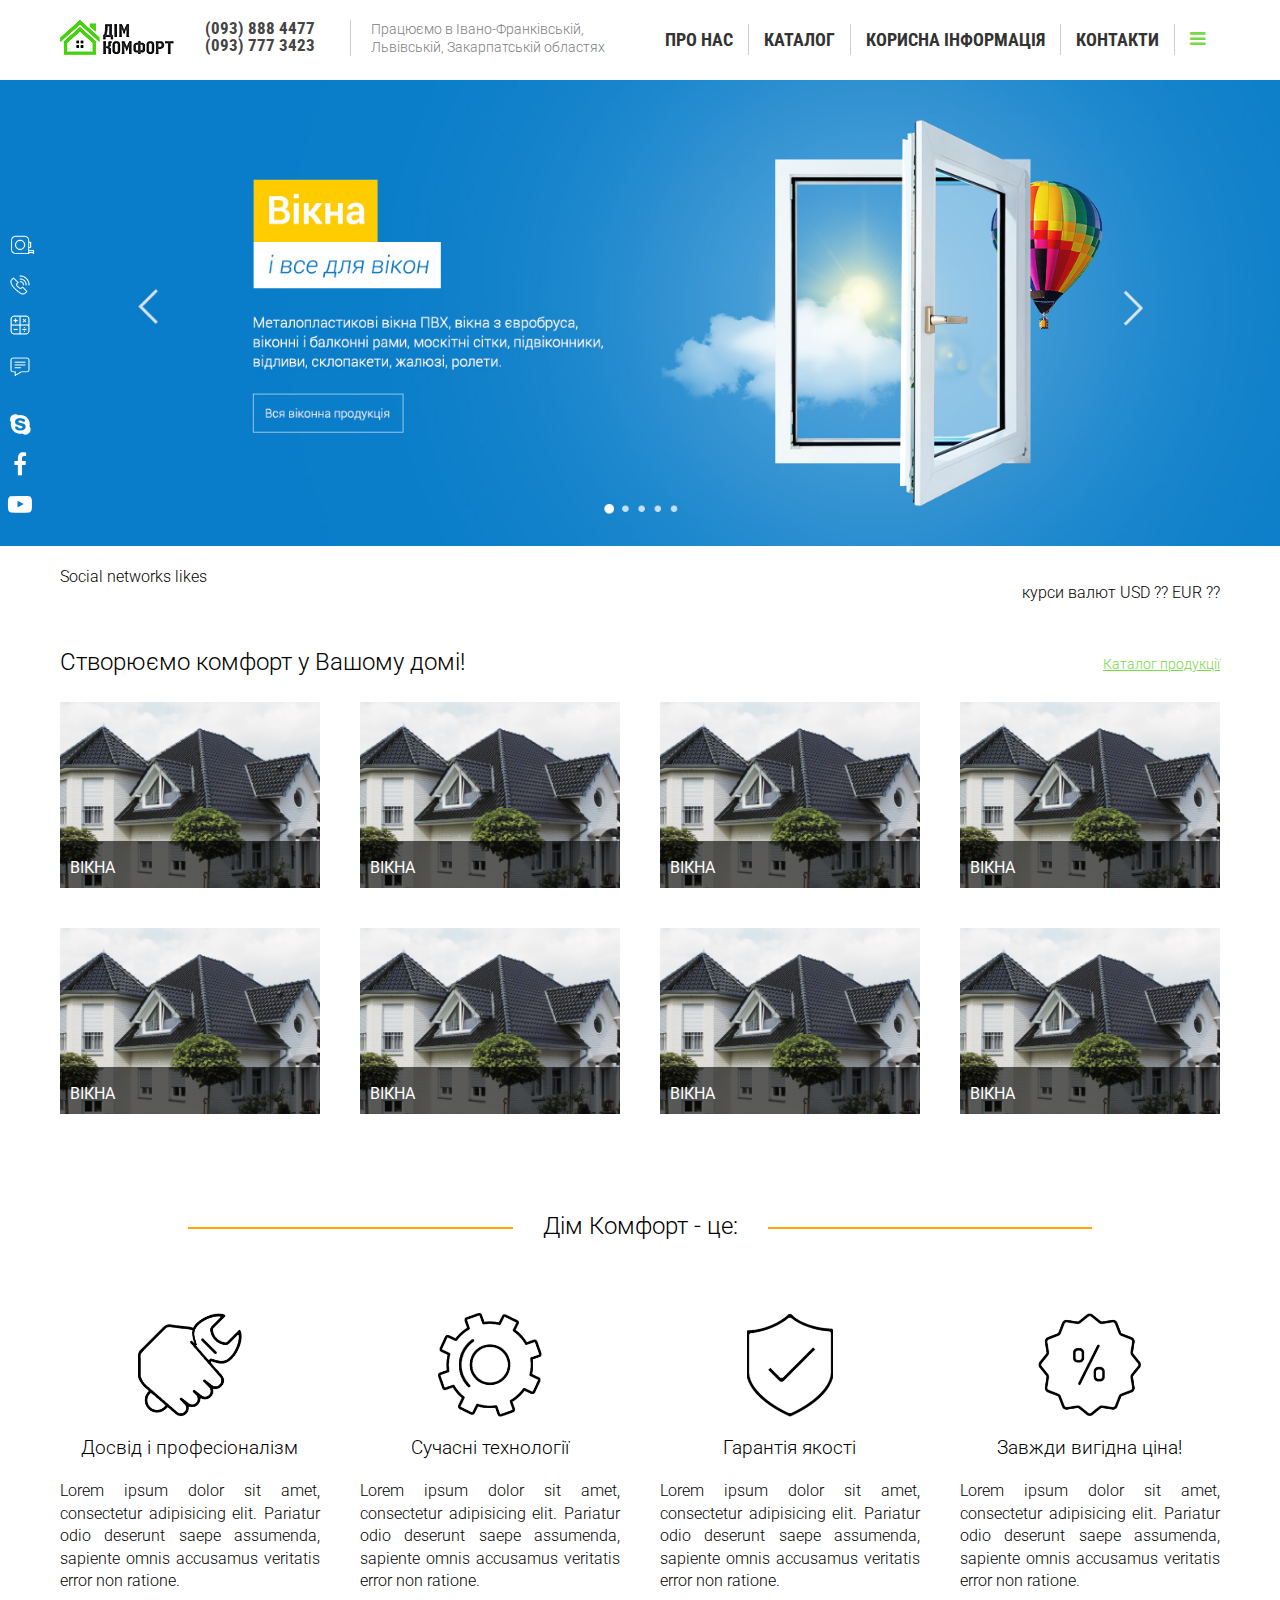
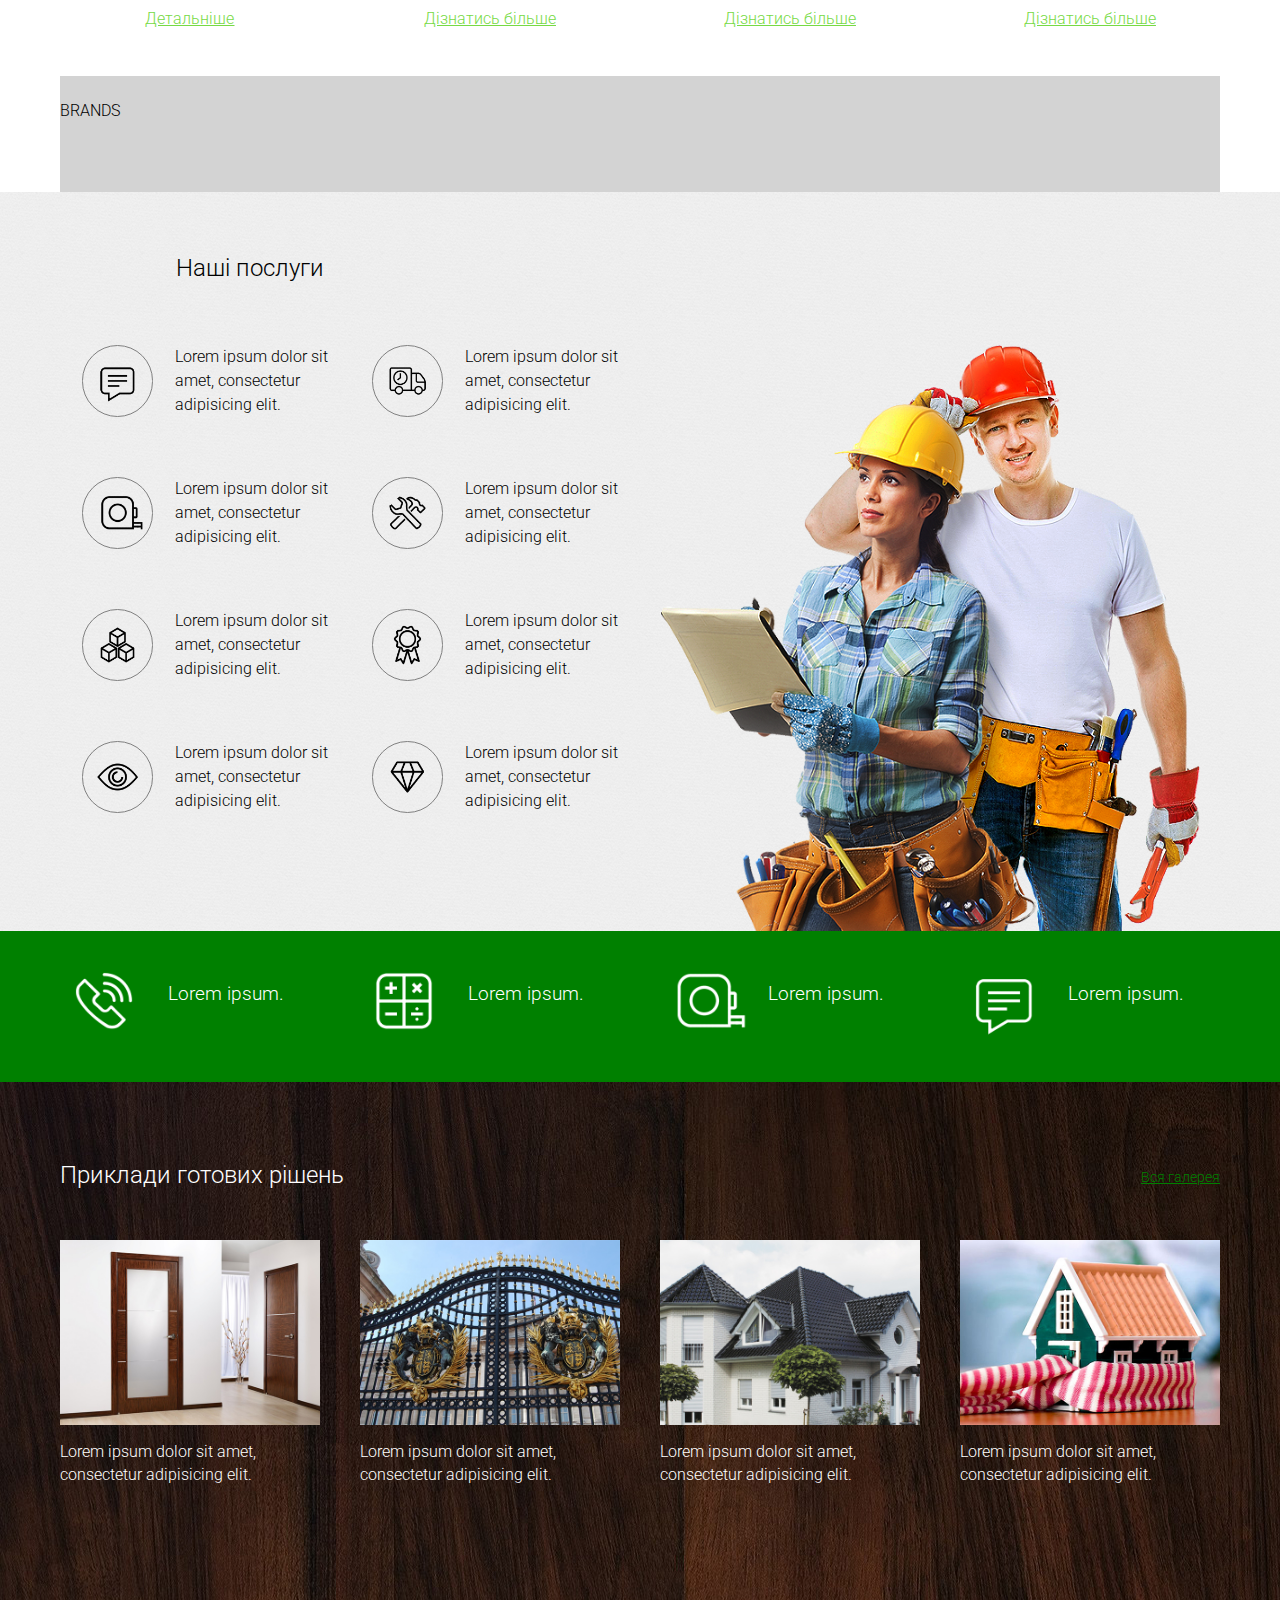
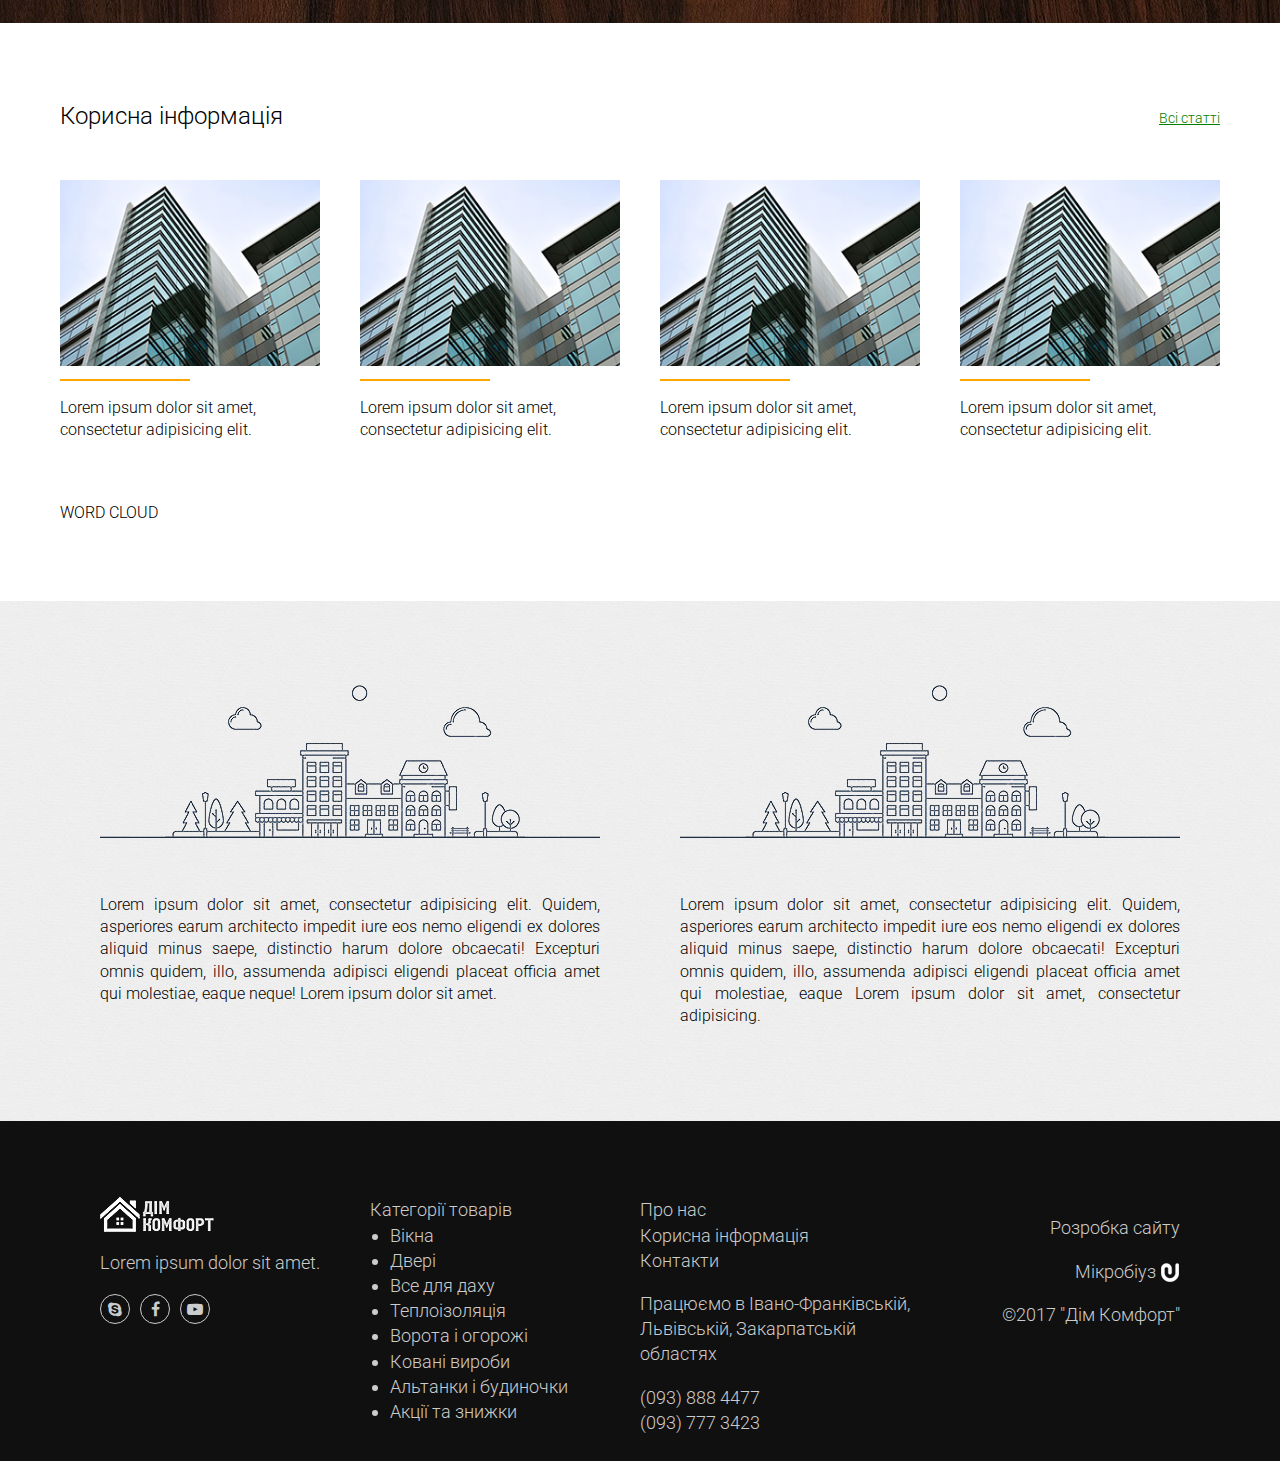
==== index.html @ 5b31ea88 "index" ====
<!DOCTYPE html>
<html lang="en">
<head>
	<meta charset="UTF-8">
	<title>Дім Комфорт</title>
	<link rel="icon" href="favicon.ico">
	<link rel="stylesheet" type="text/css" href="style/initialize.css">
	<link rel="stylesheet" type="text/css" href="style/style.css">
	<link href="https://fonts.googleapis.com/css?family=Roboto+Condensed:400,700|Roboto:100,300,300i,400,400i,500,700&amp;subset=cyrillic" rel="stylesheet"> 
	<link rel="stylesheet" href="font-awesome-4.7.0/css/font-awesome.min.css">
</head>
<body>
	<header class="header">
	<!-- top part of the header -->
		<div class="nav">
			<div class="site-wrap">

				<div class="nav-left">
					<div class="nl-wrap">
						<div class="nl-logo">
							<a href="#">
								<img src="img/logo_color.png">
							</a>
						</div>
						<div class="nl-phones">
							<a href="#">(093) 888 4477</a>
							<a href="#">(093) 777 3423</a>
						</div>
					</div>	

					<div class="nl-place">
						<span>Працюємо в Івано-Франківській, Львівській, Закарпатській областях</span>
					</div>
				</div>
				

				<div class="nav-right">
					<div class="nr-wrap">
						<div><a href="#">Про нас</a></div>
						<div><a href="#">Каталог</a></div>
						<div><a href="#">Корисна інформація</a></div>
						<div><a href="#">Контакти</a></div>
						<div class="nr-menu-btn">
							<i class="fa fa-bars" aria-hidden="true"></i>
						</div>
					</div>
				</div>
			</div>
		</div>

		<!-- header slider -->

		<div class="header-slider">
			<img src="img/temp/slider_cont.jpg">
		</div>

		<!-- bottom part of the header -->

		<div class="header-bottom">
			<div class="site-wrap">
				<div class="social-likes">
					Social networks likes
				</div>
				<div class="currencies">
					<p> курси валют <span>USD <span>??</span> </span> <span>EUR <span>??</span> </span> </p>
				</div>
			</div>
		</div>

		<!-- fided side buttons - forms and social -->

		<div class="side-buttons">
				<a href="#"><img src="img/icons/form_measure.png" alt=""></a>
				<a href="#"><img src="img/icons/form_phone.png" alt=""></a>
				<a href="#"><img src="img/icons/form_calculate.png" alt=""></a>
				<a href="#"><img src="img/icons/form_message.png" alt=""></a>
				<br>
				<a href="#"><i class="fa fa-skype" aria-hidden="true"></i></a>
				<a href="#"><i class="fa fa-facebook" aria-hidden="true"></i></a>
				<a href="#"><i class="fa fa-youtube-play" aria-hidden="true"></i></a>
		</div>
	</header>

	<main>

		<!-- catalogue -->
		
		<section class="catalog">
			<div class="site-wrap">
				<div class="catalog-top-left">
					<h2>Створюємо комфорт у Вашому домі!</h2>
				</div>
				<div class="catalog-top-right">
					<a href="#">Каталог продукції</a>			
				</div>
			</div>
				<div class="catalog-items">
					<div class="column">
						<div class="container-wrap">
							<a class="container" href="#">
								<img src="img/catalog/roof.jpg">
								<div class="cat-overlay">
									<h3>Вікна</h3>
								</div>
							</a> 
						</div>
						<div class="container-wrap">
							<a class="container" href="#">
								<img src="img/catalog/roof.jpg">
								<div class="cat-overlay">
									<h3>Вікна</h3>
								</div>
							</a> 
						</div>
					</div>


					<div class="column">
						<div class="container-wrap">
							<a class="container" href="#">
								<img src="img/catalog/roof.jpg">
								<div class="cat-overlay">
									<h3>Вікна</h3>
								</div>
							</a> 
						</div>
						<div class="container-wrap">
							<a class="container" href="#">
								<img src="img/catalog/roof.jpg">
								<div class="cat-overlay">
									<h3>Вікна</h3>
								</div>
							</a> 
						</div>
					</div>

					<div class="column">
						<div class="container-wrap">
							<a class="container" href="#">
								<img src="img/catalog/roof.jpg">
								<div class="cat-overlay">
									<h3>Вікна</h3>
								</div>
							</a> 
						</div>
						<div class="container-wrap">
							<a class="container" href="#">
								<img src="img/catalog/roof.jpg">
								<div class="cat-overlay">
									<h3>Вікна</h3>
								</div>
							</a> 
						</div>
					</div>

					<div class="column">
						<div class="container-wrap">
							<a class="container" href="#">
								<img src="img/catalog/roof.jpg">
								<div class="cat-overlay">
									<h3>Вікна</h3>
								</div>
							</a> 
						</div>
						<div class="container-wrap">
							<a class="container" href="#">
								<img src="img/catalog/roof.jpg">
								<div class="cat-overlay">
									<h3>Вікна</h3>
								</div>
							</a> 
						</div>
					</div>

				</div>	<!-- catalog-items -->
		</section>

		<!-- promo information -->
		
		<section class="promo">
			<div class="site-wrap">
				<div class="promo-top">
					<h2><span class="line"></span><span class="title">Дім Комфорт - це:</span><span class="line"></span></h2>
				</div>
			</div>

			<div class="promo-info">

				<div class="promo-item">
					<img src="img/icons/about_pro.png">
					<h3>Досвід і професіоналізм</h3>
					<p>Lorem ipsum dolor sit amet, consectetur adipisicing elit. Pariatur odio deserunt saepe assumenda, sapiente omnis accusamus veritatis error non ratione.</p>
					<a href="#">Детальніше</a>
				</div>
				<div class="promo-item">
					<img src="img/icons/about_gear.png">
					<h3>Сучасні технології</h3>
					<p>Lorem ipsum dolor sit amet, consectetur adipisicing elit. Pariatur odio deserunt saepe assumenda, sapiente omnis accusamus veritatis error non ratione.</p>
					<a href="#">Дізнатись більше</a>
				</div>
				<div class="promo-item">
					<img src="img/icons/about_quality.png">
					<h3>Гарантія якості</h3>
					<p>Lorem ipsum dolor sit amet, consectetur adipisicing elit. Pariatur odio deserunt saepe assumenda, sapiente omnis accusamus veritatis error non ratione.</p>
					<a href="#">Дізнатись більше</a>
				</div>
				<div class="promo-item">
					<img src="img/icons/about_price.png">
					<h3>Завжди вигідна ціна!</h3>
					<p>Lorem ipsum dolor sit amet, consectetur adipisicing elit. Pariatur odio deserunt saepe assumenda, sapiente omnis accusamus veritatis error non ratione.</p>
					<a href="#">Дізнатись більше</a>
				</div>
				
			</div>

			<div class="site-wrap">
				<div class="promo-bottom">
				BRANDS
				</div>
			</div>
		</section>	

		<section class="services">
			<div class="site-wrap">
				<h2>Наші послуги</h2>
				<div class="serv-list">
					<div class="sl-left">

						<div class="sl-container">
							<div class="sl-img">
								<img src="img/icons/service_consultation.png">
							</div>
							<div class="sl-text">
								<p>Lorem ipsum dolor sit amet, consectetur adipisicing elit.</p>
							</div>
						</div>
						<div class="sl-container">
							<div class="sl-img">
								<img src="img/icons/service_measure.png">
							</div>
							<div class="sl-text">
								<p>Lorem ipsum dolor sit amet, consectetur adipisicing elit.</p>
							</div>
						</div>
						<div class="sl-container">
							<div class="sl-img">
								<img src="img/icons/service_materials.png">
							</div>
							<div class="sl-text">
								<p>Lorem ipsum dolor sit amet, consectetur adipisicing elit.</p>
							</div>
						</div>
						<div class="sl-container">
							<div class="sl-img">
								<img src="img/icons/service_eye.png">
							</div>
							<div class="sl-text">
								<p>Lorem ipsum dolor sit amet, consectetur adipisicing elit.</p>
							</div>
						</div>
						
					</div>
					<div class="sl-right">
						
						<div class="sl-container">
							<div class="sl-img">
								<img src="img/icons/service_delivery.png">
							</div>
							<div class="sl-text">
								<p>Lorem ipsum dolor sit amet, consectetur adipisicing elit.</p>
							</div>
						</div>
						<div class="sl-container">
							<div class="sl-img">
								<img src="img/icons/service_tools.png">
							</div>
							<div class="sl-text">
								<p>Lorem ipsum dolor sit amet, consectetur adipisicing elit.</p>
							</div>
						</div>
						<div class="sl-container">
							<div class="sl-img">
								<img src="img/icons/service_warranty.png">
							</div>
							<div class="sl-text">
								<p>Lorem ipsum dolor sit amet, consectetur adipisicing elit.</p>
							</div>
						</div>
						<div class="sl-container">
							<div class="sl-img">
								<img src="img/icons/service_gemstone.png">
							</div>
							<div class="sl-text">
								<p>Lorem ipsum dolor sit amet, consectetur adipisicing elit.</p>
							</div>
						</div>

					</div>
				</div>
				<div class="serv-img">
					<img src="img/workers.png">
				</div>
			</div> <!-- site-wrap -->
		</section>
		<section class="gallery-index">
			<div class="forms-wrap">
				<div class="forms">
					<a href="#">
						<div class="form-container">
							<div class="fc-img">
								<img src="img/icons/form_phone.png">
							</div>
							<h3>Lorem ipsum.</h3>
						</div>
					</a>
					<a href="https://www.google.com.ua">
						<div class="form-container">
							<div class="fc-img">
								<img src="img/icons/form_calculate.png">
							</div>
							<div class="fc-text">
								<h3>Lorem ipsum.</h3>
							</div>
						</div>
					</a>
					<a href="#">
						<div class="form-container">
							<div class="fc-img">
								<img src="img/icons/form_measure.png">
							</div>
							<div class="fc-text">
								<h3>Lorem ipsum.</h3>
							</div>
						</div>
					</a>
					<a href="#">
						<div class="form-container">
							<div class="fc-img">
								<img src="img/icons/form_message.png">
							</div>
							<div class="fc-text">
								<h3>Lorem ipsum.</h3>
							</div>
						</div>
					</a>
				</div>
			</div>

			<div class="works">
				<div class="site-wrap">
					<div class="works-top">
					<div class="wt-left">
						<h2>Приклади готових рішень</h2>
					</div>
					<div class="wt-right">
						<a href="#">Вся галерея</a>
					</div>
					</div>
				</div>
				<div class="works-items">
					<a href="#">
						<div class="works-item">
							<img src="img/catalog/doors.jpg">
							<p>Lorem ipsum dolor sit amet, consectetur adipisicing elit.</p>
						</div>
					</a>
					<a href="#">
						<div class="works-item">
							<img src="img/catalog/gate.jpg">
							<p>Lorem ipsum dolor sit amet, consectetur adipisicing elit.</p>
						</div>
					</a>
					<a href="#">
						<div class="works-item">
							<img src="img/catalog/roof.jpg">
							<p>Lorem ipsum dolor sit amet, consectetur adipisicing elit.</p>
						</div>
					</a>
					<a href="#">
						<div class="works-item">
							<img src="img/catalog/teplo.jpg">
							<p>Lorem ipsum dolor sit amet, consectetur adipisicing elit.</p>
						</div>
					</a>
				</div>
			</div>
		</section>
		<section class="articles">
			
				<div class="site-wrap">
					<div class="articles-top">
					<div class="at-left">
						<h2>Корисна інформація</h2>
					</div>
					<div class="at-right">
						<a href="#">Всі статті</a>
					</div>
					</div>
				</div>
				<div class="articles-items">

					<div class="articles-item">
						<a href="#"> 
							<img src="img/articles/1.jpg">
							<div class="underline"></div>
							<p>Lorem ipsum dolor sit amet, consectetur adipisicing elit.</p>
						</a>
					</div>
					<div class="articles-item">
						<a href="#"> 
							<img src="img/articles/1.jpg">
							<div class="underline"></div>
							<p>Lorem ipsum dolor sit amet, consectetur adipisicing elit.</p>
						</a>
					</div>
					<div class="articles-item">
						<a href="#"> 
							<img src="img/articles/1.jpg">
							<div class="underline"></div>
							<p>Lorem ipsum dolor sit amet, consectetur adipisicing elit.</p>
						</a>
					</div>
					<div class="articles-item">
						<a href="#"> 
							<img src="img/articles/1.jpg">
							<div class="underline"></div>
							<p>Lorem ipsum dolor sit amet, consectetur adipisicing elit.</p>
						</a>
					</div>

				</div>

				<div class="site-wrap">
					<div class="articles-bottom">
					WORD CLOUD
					</div>
				</div>
		</section>
		<section class="seo-info">
			<div class="site-wrap">
				<div class="si-left">
					<img src="img/city_outline_1.png">
					<p>Lorem ipsum dolor sit amet, consectetur adipisicing elit. Quidem, asperiores earum architecto impedit iure eos nemo eligendi ex dolores aliquid minus saepe, distinctio harum dolore obcaecati! Excepturi omnis quidem, illo, assumenda adipisci eligendi placeat officia amet qui molestiae, eaque neque! Lorem ipsum dolor sit amet.</p>
				</div>
				<div class="si-right">
					<img src="img/city_outline_1.png">
					<p>Lorem ipsum dolor sit amet, consectetur adipisicing elit. Quidem, asperiores earum architecto impedit iure eos nemo eligendi ex dolores aliquid minus saepe, distinctio harum dolore obcaecati! Excepturi omnis quidem, illo, assumenda adipisci eligendi placeat officia amet qui molestiae, eaque Lorem ipsum dolor sit amet, consectetur adipisicing.</p>
				</div>
			</div>
		</section>

		<footer class="footer">
			<div class="site-wrap">
				<div class="footer-container footer-container-1">
					<img src="img/logo_white.png">
					<p>Lorem ipsum dolor sit amet.</p>
					<div><a href="#"><i class="fa fa-skype" aria-hidden="true"></i></a></div>
					<div><a href="#"><i class="fa fa-facebook" aria-hidden="true"></i></a></div>
					<div><a href="#"><i class="fa fa-youtube-play" aria-hidden="true"></i></a></div>
				</div>
				<div class="footer-container footer-container-2">
					
					<ul>
						<li><a href="#">Категорії товарів</a></li>
						<li><a href="#">Вікна</a></li>
						<li><a href="#">Двері</a></li>
						<li><a href="#">Все для даху</a></li>
						<li><a href="#">Теплоізоляція</a></li>
						<li><a href="#">Ворота і огорожі</a></li>
						<li><a href="#">Ковані вироби</a></li>
						<li><a href="#">Альтанки і будиночки</a></li>
						<li><a href="#">Акції та знижки</a></li>
					</ul>
				</div>
				<div class="footer-container footer-container-3">
					<ul>
						<li><a href="#">Про нас</a></li>
						<li><a href="#">Корисна інформація</a></li>
						<li><a href="#">Контакти</a></li>
					</ul>

					<p>Працюємо в Івано-Франківській, Львівській, Закарпатській областях</p>
					
					<a href="#">(093) 888 4477</a>
					<a href="#">(093) 777 3423</a>
				</div>
				<div class="footer-container">
					<p>Розробка сайту</p>
					<a href="#">Мікробіуз <img src="img/logo_mikrobiuz.png"></a>
					<p>&copy;2017 "Дім Комфорт"</p>
				</div>
			</div>
		</footer>
	</main>

</body>
</html>
---- style/initialize.css ----
/*!
 * Initialize.css (v1.3.1) is a complete and customizable collection of CSS best practices based on Normalize.css and HTML5 Boilerplate.
 * http://jeroenoomsnl.github.io/initialize-css
 *
 * HTML5 Boilerplate: https://github.com/h5bp/html5-boilerplate
 * Normalize.css: http://github.com/necolas/normalize.css
 */
/* ==========================================================================
   General
   ========================================================================== */
/**
 * 1. Set default font family to $initialize-font-family (default: sans-serif)
 * 2. Prevent iOS and IE text size adjust after device orientation change,
 *    without disabling user zoom
 * 3. Configurable defaults
 */
html {
  -moz-box-sizing: border-box;
       box-sizing: border-box;
  font-family: sans-serif;
  /* 1 */
  line-height: 1.4;
  /* 3 */
  font-size: 1em;
  /* 3 */
  -ms-text-size-adjust: 100%;
  /* 2 */
  -webkit-text-size-adjust: 100%;
  /* 2 */
}

/*
 * Remove default margin
 */
body {
  margin: 0;
}

/*
 * Inheriting box-sizing
 * https://css-tricks.com/inheriting-box-sizing-probably-slightly-better-best-practice/
 */
*, *:before, *:after {
  -moz-box-sizing: inherit;
       box-sizing: inherit;
}

/* ==========================================================================
   HTML5 display defenitions
   ========================================================================== */
/*
 * Correct `block` display not defined for any HTML5 element in IE 8/9.
 * Correct `block` display not defined for `details` or `summary` in IE 10/11
 * and Firefox.
 * Correct `block` display not defined for `main` in IE 11.
 */
details,
main,
summary {
  display: block;
}

/*
 * 1. Correct `inline-block` display not defined in IE 8/9.
 * 2. Normalize vertical alignment of `progress` in Chrome, Firefox, and Opera.
 */
audio,
canvas,
progress,
video {
  vertical-align: baseline;
  /* 2 */
}

/*
 * Prevent modern browsers from displaying `audio` without controls.
 * Remove excess height in iOS 5 devices.
 */
audio:not([controls]) {
  display: none;
  height: 0;
}

/*
 * Address `[hidden]` styling not present in IE 8/9/10.
 * Hide the `template` element in IE 8/9/10/11, Safari, and Firefox < 22.
 */
[hidden],
template {
  display: none;
}

/* ==========================================================================
   Links
   ========================================================================== */
/*
 * Remove the gray background color from active links in IE 10.
 */
/*
 * Improve readability of focused elements when they are also in an
 * active/hover state.
 */
a:active,
a:hover {
  outline: 0;
}

/* ==========================================================================
   Text-level semantics
   ========================================================================== */
/*
 * Address inconsistent styling of `abbr[title]`.
 * 1. Correct styling in Firefox 39 and Opera 12.
 * 2. Correct missing styling in Chrome, Edge, IE, Opera, and Safari.
 */
abbr[title] {
  border-bottom: none;
  /* 1 */
  text-decoration: underline;
  /* 2 */
  text-decoration: underline dotted;
  /* 2 */
}

/*
 * Address inconsistent styling of b and strong.
 * 1. Correct duplicate application of `bolder` in Safari 6.0.2.
 * 2. Correct style set to `bold` in Edge 12+, Safari 6.2+, and Chrome 18+.
 */
b,
strong {
  font-weight: inherit;
  /* 1 */
}

b,
strong {
  font-weight: bolder;
  /* 2 */
}

/*
 * Address styling not present in Safari and Chrome.
 */
dfn {
  font-style: italic;
}

/*
 * Address variable `h1` font-size and margin within `section` and `article`
 * contexts in Firefox 4+, Safari, and Chrome.
 */
h1 {
  font-size: 2em;
  margin: 0.67em 0;
}

/*
 * Address inconsistent and variable font size in all browsers.
 */
small {
  font-size: 80%;
}

/*
 * Prevent `sub` and `sup` affecting `line-height` in all browsers.
 */
sub,
sup {
  font-size: 75%;
  line-height: 0;
  position: relative;
  vertical-align: baseline;
}

sup {
  top: -0.5em;
}

sub {
  bottom: -0.25em;
}

/* ==========================================================================
   Embedded content
   ========================================================================== */
/*
 * Correct overflow not hidden in IE 9/10/11.
 */
svg:not(:root) {
  overflow: hidden;
}

/* ==========================================================================
   Grouping content
   ========================================================================== */
/*
 * Address margin not present in IE 8/9 and Safari.
 */
figure {
  margin: 1em 40px;
}

/*
 * Address inconsistent styling of `hr`.
 * 1. Correct `box-sizing` set to `border-box` in Firefox.
 * 2. Correct `overflow` set to `hidden` in IE 8/9/10/11 and Edge 12.
 */
hr {
  -moz-box-sizing: content-box;
       box-sizing: content-box;
  /* 1 */
  height: 0;
  /* 1 */
  overflow: visible;
  /* 2 */
}

/*
 * Contain overflow in all browsers.
 */
pre {
  overflow: auto;
}

/*
 * 1. Correct inheritance and scaling of font-size for preformatted text.
 * 2. Address odd `em`-unit font size rendering in all browsers.
 */
code,
kbd,
pre,
samp {
  font-family: monospace, monospace;
  /* 1 */
  font-size: 1em;
  /* 2 */
}

/* ==========================================================================
   Forms
   ========================================================================== */
/*
 * Known limitation: by default, Chrome and Safari on OS X allow very limited
 * styling of `select`, unless a `border` property is set.
 */
/*
 * 1. Correct font properties not being inherited.
 * 2. Address margins set differently in Firefox 4+, Safari, and Chrome.
 */
button,
input,
optgroup,
select,
textarea {
  font: inherit;
  /* 1 */
  margin: 0;
  /* 2 */
}

/*
 * Address `overflow` set to `hidden` in IE 8/9/10/11.
 */
button {
  overflow: visible;
}

/*
 * Address inconsistent `text-transform` inheritance for `button` and `select`.
 * All other form control elements do not inherit `text-transform` values.
 * Correct `button` style inheritance in Firefox, IE 8/9/10/11, and Opera.
 * Correct `select` style inheritance in Firefox.
 */
button,
select {
  text-transform: none;
}

/*
 * 1. Avoid the WebKit bug in Android 4.0.* where (2) destroys native `audio`
 *    and `video` controls.
 * 2. Correct inability to style clickable `input` types in iOS.
 * 3. Improve usability and consistency of cursor style between image-type
 *    `input` and others.
 */
button,
html input[type="button"],
input[type="reset"],
input[type="submit"] {
  -webkit-appearance: button;
  /* 2 */
  cursor: pointer;
  /* 3 */
}

/*
 * Re-set default cursor for disabled elements.
 */
button[disabled],
html input[disabled] {
  cursor: default;
}

/*
 * Remove inner padding and border in Firefox 4+.
 */
button::-moz-focus-inner,
input::-moz-focus-inner {
  border: 0;
  padding: 0;
}

/*
 * Restore focus style in Firefox 4+ (unset by a rule above)
 */
button:-moz-focusring,
input:-moz-focusring {
  outline: 1px dotted ButtonText;
}

/*
 * Address Firefox 4+ setting `line-height` on `input` using `!important` in
 * the UA stylesheet.
 */
input {
  line-height: normal;
}

/*
 * Fix the cursor style for Chrome's increment/decrement buttons. For certain
 * `font-size` values of the `input`, it causes the cursor style of the
 * decrement button to change from `default` to `text`.
 */
input[type="number"]::-webkit-inner-spin-button,
input[type="number"]::-webkit-outer-spin-button {
  height: auto;
}

/*
 * Address `appearance` set to `searchfield` in Safari and Chrome.
 */
input[type="search"] {
  -webkit-appearance: textfield;
}

/*
 * Remove inner padding and search cancel button in Safari and Chrome on OS X.
 * Safari (but not Chrome) clips the cancel button when the search input has
 * padding (and `textfield` appearance).
 */
input[type="search"]::-webkit-search-cancel-button,
input[type="search"]::-webkit-search-decoration {
  -webkit-appearance: none;
}

/*
 * Define consistent border, margin, and padding.
 */
fieldset {
  border: 1px solid #c0c0c0;
  margin: 0 2px;
  padding: 0.35em 0.625em 0.75em;
}

/*
 * 1. Correct `color` not being inherited in IE 8/9/10/11.
 * 2. Remove padding so people aren't caught out if they zero out fieldsets.
 */
legend {
  border: 0;
  /* 1 */
  padding: 0;
  /* 2 */
}

/*
 * Remove default vertical scrollbar in IE 8/9/10/11.
 */
textarea {
  overflow: auto;
}

/*
 * Restore font weight (unset by a rule above).
 * NOTE: the default cannot safely be changed in Chrome and Safari on OS X.
 */
optgroup {
  font-weight: bold;
}

/* ==========================================================================
   HTML5 Boilerplate optimizations 
   ========================================================================== */
/*
 * Remove text-shadow in selection highlight:
 * https://twitter.com/miketaylr/status/12228805301
 *
 * These selection rule sets have to be separate.
 * Customize the background color to match your design.
 */
::-moz-selection {
  background: #b3d4fc;
  text-shadow: none;
}
::selection {
  background: #b3d4fc;
  text-shadow: none;
}

/*
 * A better looking default horizontal rule
 */
hr {
  display: block;
  height: 1px;
  border: 0;
  border-top: 1px solid #ccc;
  margin: 1em 0;
  padding: 0;
}

/*
 * Remove the gap between audio, canvas, iframes,
 * images, videos and the bottom of their containers:
 * https://github.com/h5bp/html5-boilerplate/issues/440
 */
audio,
canvas,
iframe,
img,
svg,
video {
  vertical-align: middle;
}

/*
 * Remove default fieldset styles.
 */
fieldset {
  border: 0;
  margin: 0;
  padding: 0;
}

/*
 * Allow only vertical resizing of textareas.
 */
textarea {
  resize: vertical;
}

/* ==========================================================================
   Optional configurations
   ========================================================================== */
/*
 * Headings
 */
/*
 * Block elements
 */
/* ==========================================================================
   Print styles
   ========================================================================== */
---- style/style.css ----
* {
  font-family: 'Roboto', sans-serif;
  font-weight: 300;
  /* Roboto Light*/
  /* font-size: 16px; */
  /* font-family: 'Roboto Condensed', sans-serif; */ }

a {
  text-decoration: none;
  color: #000; }

h2 {
  margin: 0;
  font-size: 24px; }

.site-wrap {
  margin: 0px auto;
  width: 100%;
  max-width: 1200px;
  min-width: 240px;
  padding: 0 20px; }
  .site-wrap::before {
    content: "";
    display: table;
    clear: both; }
  .site-wrap::after {
    content: "";
    display: table;
    clear: both; }

.header {
  position: relative; }

.nav {
  position: fixed;
  width: 100%;
  top: 0;
  height: 80px;
  z-index: 100;
  background-color: white; }
  .nav::before {
    content: "";
    display: table;
    clear: both; }
  .nav::after {
    content: "";
    display: table;
    clear: both; }

.nav-left {
  float: left;
  font-size: 16px;
  width: 50%;
  padding-top: 20px; }
  .nav-left .nl-wrap {
    width: 50%;
    float: left; }
    .nav-left .nl-wrap .nl-logo {
      width: 50%;
      float: left; }
      .nav-left .nl-wrap .nl-logo a {
        display: block; }
    .nav-left .nl-wrap .nl-phones {
      width: 50%;
      float: right; }
      .nav-left .nl-wrap .nl-phones a {
        font-family: 'Roboto Condensed', sans-serif;
        font-weight: 700;
        color: #444;
        font-size: 17px;
        line-height: 17px;
        float: left; }
  .nav-left .nl-place {
    width: 50%;
    float: left;
    border-left: 1px solid #ccc;
    padding: 0 20px;
    color: grey;
    line-height: 18px;
    font-size: 14px; }

.nav-right {
  float: right;
  width: 50%;
  font-size: 16px; }
  .nav-right .nr-wrap {
    float: right; }
    .nav-right .nr-wrap div:nth-child(5) a {
      border-right: none; }
    .nav-right .nr-wrap i {
      padding: 5px 15px;
      color: #76da44; }
    .nav-right .nr-wrap div {
      float: left;
      line-height: 80px;
      text-transform: uppercase; }
      .nav-right .nr-wrap div a {
        font-family: 'Roboto Condensed', sans-serif;
        font-weight: 700;
        color: #333;
        font-size: 18px;
        border-right: 1px solid #ccc;
        padding: 5px 15px; }
        .nav-right .nr-wrap div a:hover {
          border-bottom: 3px solid #76da44; }
      .nav-right .nr-wrap div i {
        font-size: 18px;
        cursor: pointer; }

.header-slider {
  position: relative;
  margin-top: 80px; }
  .header-slider img {
    width: 100%; }

.header-bottom {
  position: relative;
  padding-top: 20px; }
  .header-bottom .social-likes {
    width: 50%;
    float: left; }
  .header-bottom .currencies {
    width: 50%;
    float: right;
    text-align: right; }

.side-buttons {
  position: fixed;
  top: 25%;
  left: 0;
  z-index: 1000; }
  .side-buttons a {
    display: block;
    width: 40px;
    height: 40px;
    padding: 5px 0;
    text-align: center;
    background-color: transparent; }
    .side-buttons a:hover {
      width: 50px;
      height: 40px;
      background-color: #76da44; }
    .side-buttons a img {
      width: 30px; }
    .side-buttons a i {
      font-size: 24px;
      color: #fff; }

.catalog {
  padding-top: 2%;
  padding-bottom: 6%; }

.catalog-top-left {
  width: 50%;
  float: left; }

.catalog-top-right {
  width: 50%;
  float: right;
  text-align: right; }
  .catalog-top-right a {
    margin: 0;
    font-size: 14px;
    line-height: 260%;
    color: #76da44;
    text-decoration: underline; }

.catalog-items {
  display: block;
  margin: 0px auto;
  width: 100%;
  max-width: 1200px;
  min-width: 240px; }
  .catalog-items::before {
    content: "";
    display: table;
    clear: both; }
  .catalog-items::after {
    content: "";
    display: table;
    clear: both; }

.column {
  width: 24.99999%;
  float: left; }
  .column .container-wrap {
    padding: 20px; }

.container {
  display: block;
  position: relative; }
  .container::before {
    content: "";
    display: table;
    clear: both; }
  .container::after {
    content: "";
    display: table;
    clear: both; }
  .container img {
    width: 100%; }
  .container .cat-overlay {
    position: absolute;
    bottom: 0;
    width: 100%;
    padding: 0 10px;
    background-color: rgba(0, 0, 0, 0.6);
    height: 25%; }
    .container .cat-overlay h3 {
      font-size: 16px;
      font-weight: bolder;
      color: white;
      text-transform: uppercase; }
  .container:hover .cat-overlay {
    background-color: orange; }
    .container:hover .cat-overlay h3 {
      color: #000; }

.promo {
  position: relative; }
  .promo .promo-top {
    text-align: center;
    margin-bottom: 2%; }
    .promo .promo-top h2 {
      text-align: center; }
      .promo .promo-top h2 .title {
        display: inline-block;
        min-width: 70px; }
      .promo .promo-top h2 .line {
        display: inline-block;
        width: 28%;
        height: 2px;
        vertical-align: middle;
        background-color: orange;
        margin: 0 30px; }
  .promo .promo-info {
    padding-top: 2%;
    padding-bottom: 2%;
    margin: 0px auto;
    width: 100%;
    max-width: 1200px;
    min-width: 240px; }
    .promo .promo-info::before {
      content: "";
      display: table;
      clear: both; }
    .promo .promo-info::after {
      content: "";
      display: table;
      clear: both; }
    .promo .promo-info .promo-item {
      width: 24.99999%;
      float: left;
      padding: 20px;
      text-align: center; }
      .promo .promo-info .promo-item img {
        width: 40%; }
      .promo .promo-info .promo-item a {
        text-decoration: underline;
        color: #76da44; }
      .promo .promo-info .promo-item p {
        text-align: justify; }
  .promo .promo-bottom {
    padding-top: 2%;
    padding-bottom: 6%;
    background-color: lightgrey; }

.services {
  background: url("../img/texture_concrete.gif"); }
  .services h2 {
    padding-left: 10%;
    margin: 60px 0; }
  .services .serv-list {
    width: 49.99999%;
    float: left; }
    .services .serv-list .sl-left, .services .serv-list .sl-right {
      width: 49.99999%;
      float: left; }
      .services .serv-list .sl-left .sl-container, .services .serv-list .sl-right .sl-container {
        width: 100%;
        margin-bottom: 60px;
        padding-left: 10px; }
        .services .serv-list .sl-left .sl-container::before, .services .serv-list .sl-right .sl-container::before {
          content: "";
          display: table;
          clear: both; }
        .services .serv-list .sl-left .sl-container::after, .services .serv-list .sl-right .sl-container::after {
          content: "";
          display: table;
          clear: both; }
        .services .serv-list .sl-left .sl-container .sl-img, .services .serv-list .sl-right .sl-container .sl-img {
          width: 33.99999%;
          float: left;
          text-align: center; }
          .services .serv-list .sl-left .sl-container .sl-img img, .services .serv-list .sl-right .sl-container .sl-img img {
            width: 75%;
            border-radius: 50%;
            border: 1px solid gray; }
        .services .serv-list .sl-left .sl-container .sl-text, .services .serv-list .sl-right .sl-container .sl-text {
          width: 65.99999%;
          float: left;
          padding-left: 10px; }
          .services .serv-list .sl-left .sl-container .sl-text p, .services .serv-list .sl-right .sl-container .sl-text p {
            margin: 0;
            line-height: 150%; }
  .services .serv-img {
    text-align: center;
    width: 49.99999%;
    float: left; }
    .services .serv-img img {
      width: 93%; }

.gallery-index {
  background: url("../img/texture_wood.jpg");
  color: #fff; }
  .gallery-index .forms-wrap {
    background-color: green; }

.forms, .works, .articles {
  margin: 0px auto;
  width: 100%;
  max-width: 1200px;
  min-width: 240px; }
  .forms::before, .works::before, .articles::before {
    content: "";
    display: table;
    clear: both; }
  .forms::after, .works::after, .articles::after {
    content: "";
    display: table;
    clear: both; }

.forms {
  display: block;
  padding: 2% 0; }

.form-container {
  width: 24.99999%;
  height: 100px;
  float: left;
  padding: 0 20px;
  text-align: center; }
  .form-container::before {
    content: "";
    display: table;
    clear: both; }
  .form-container::after {
    content: "";
    display: table;
    clear: both; }
  .form-container .fc-img {
    width: 33.99999%;
    float: left; }
    .form-container .fc-img img {
      width: 100%; }
  .form-container h3 {
    width: 65.99999%;
    float: left;
    padding-left: 20px;
    text-align: left;
    color: #fff;
    vertical-align: middle;
    line-height: 200%; }

.works, .articles {
  padding-top: 6%;
  padding-bottom: 6%; }

.works-top::before, .articles .articles-top::before {
  content: "";
  display: table;
  clear: both; }
.works-top::after, .articles .articles-top::after {
  content: "";
  display: table;
  clear: both; }
.works-top .wt-left, .articles .articles-top .wt-left, .articles .articles-top .at-left, .works-top .wt-right, .articles .articles-top .wt-right, .articles .articles-top .at-right {
  width: 49.99999%;
  float: left; }
.works-top .wt-right, .articles .articles-top .wt-right, .articles .articles-top .at-right {
  text-align: right; }
  .works-top .wt-right a, .articles .articles-top .wt-right a, .articles .articles-top .at-right a {
    margin: 0;
    font-size: 14px;
    line-height: 260%;
    color: green;
    text-decoration: underline; }

.works-items, .articles .articles-items {
  padding-top: 2%;
  padding-bottom: 2%;
  margin: 0px auto;
  width: 100%;
  max-width: 1200px;
  min-width: 240px; }
  .works-items::before, .articles .articles-items::before {
    content: "";
    display: table;
    clear: both; }
  .works-items::after, .articles .articles-items::after {
    content: "";
    display: table;
    clear: both; }
  .works-items .works-item, .articles .articles-items .works-item, .articles .articles-items .articles-item {
    width: 24.99999%;
    float: left;
    padding: 20px;
    color: #fff; }
    .works-items .works-item img, .articles .articles-items .works-item img, .articles .articles-items .articles-item img {
      width: 100%; }

.articles .articles-top .at-right a {
  margin: 0;
  font-size: 14px;
  line-height: 260%;
  color: green;
  text-decoration: underline; }
.articles .articles-items .articles-item:hover .underline {
  width: 100%; }
.articles .articles-items .articles-item .underline {
  margin-top: 5%;
  width: 50%;
  height: 2px;
  background-color: orange;
  transition: width .5s ease; }
.articles .articles-items .articles-item img {
  width: 100%; }

.seo-info {
  padding-top: 6%;
  padding-bottom: 6%;
  background: url("../img/texture_concrete.gif"); }
  .seo-info .si-left, .seo-info .si-right {
    width: 49.99999%;
    float: left;
    padding: 0 40px; }
    .seo-info .si-left img, .seo-info .si-right img {
      width: 100%; }
    .seo-info .si-left p, .seo-info .si-right p {
      padding-top: 40px;
      text-align: justify; }

.footer {
  padding-top: 6%;
  padding-bottom: 2%;
  background-color: #101010;
  font-size: 18px;
  color: #ccc; }
  .footer a {
    color: #ccc;
    display: block; }
  .footer .footer-container {
    width: 24.99999%;
    float: left; }
    .footer .footer-container:nth-child(1) {
      padding-left: 40px; }
    .footer .footer-container:nth-child(4) {
      padding-right: 40px;
      text-align: right; }
    .footer .footer-container ul {
      margin: 0; }
  .footer .footer-container-1 div {
    width: 30px;
    height: 30px;
    border: 1px solid #ccc;
    border-radius: 100%;
    line-height: 30px;
    text-align: center;
    font-size: 16px;
    float: left;
    margin-right: 10px; }
    .footer .footer-container-1 div a {
      width: 100%;
      height: 100%; }
  .footer .footer-container-2 li:nth-child(1) {
    list-style-type: none;
    margin-left: -20px; }
  .footer .footer-container-3 ul {
    padding-left: 0; }
    .footer .footer-container-3 ul li {
      list-style-type: none; }

/*# sourceMappingURL=style.css.map */
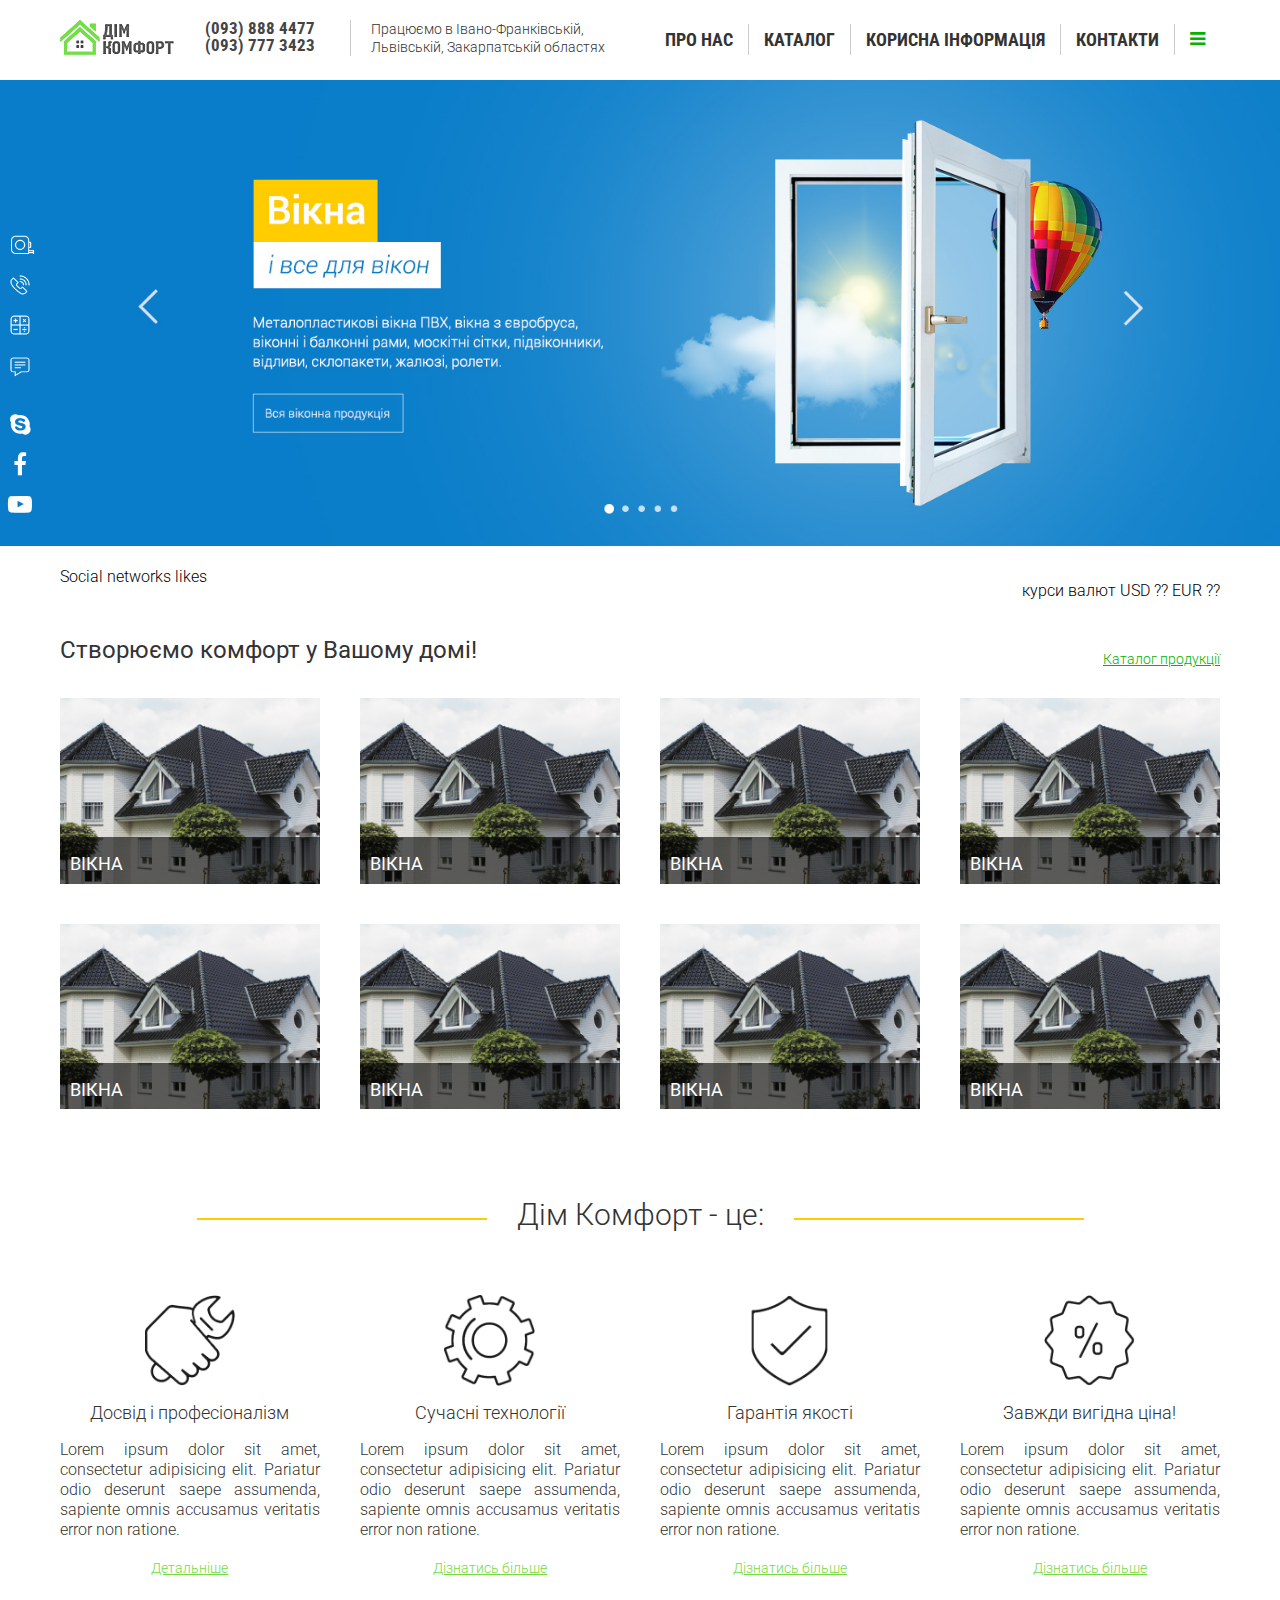
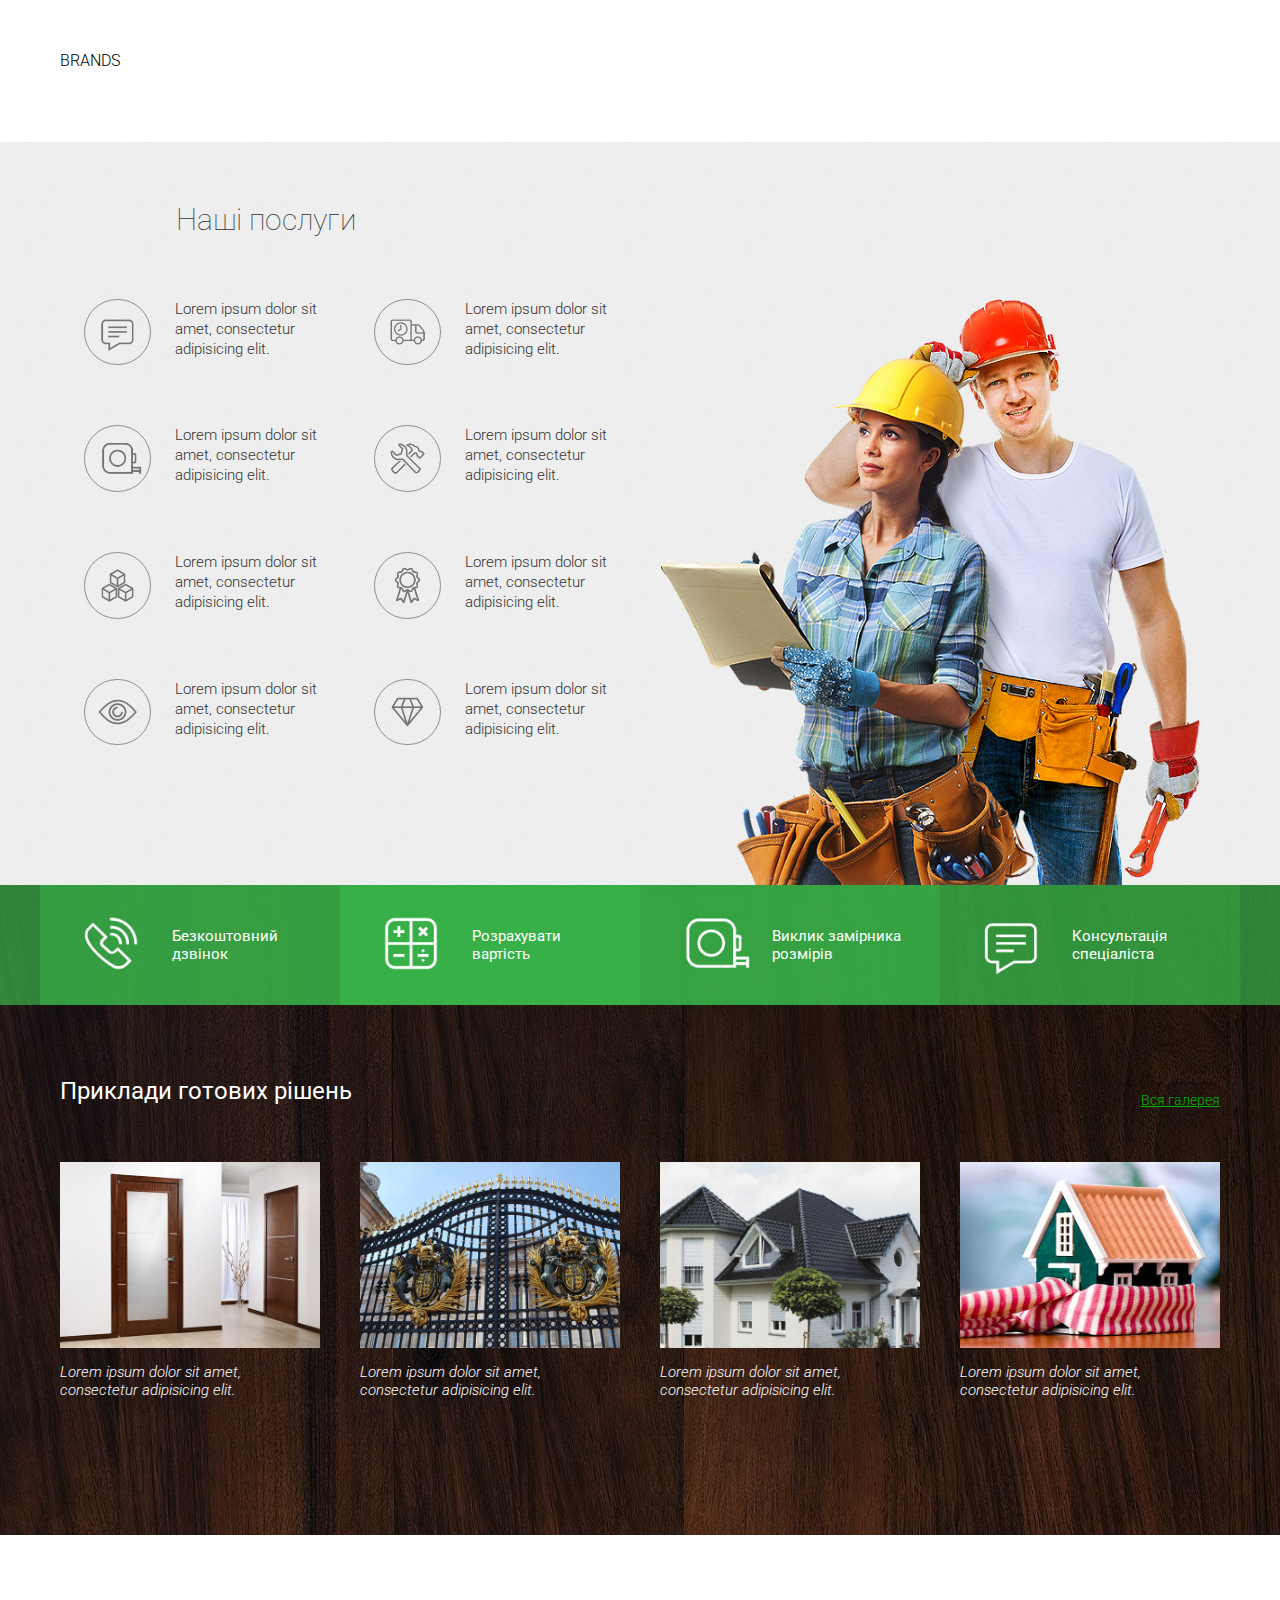
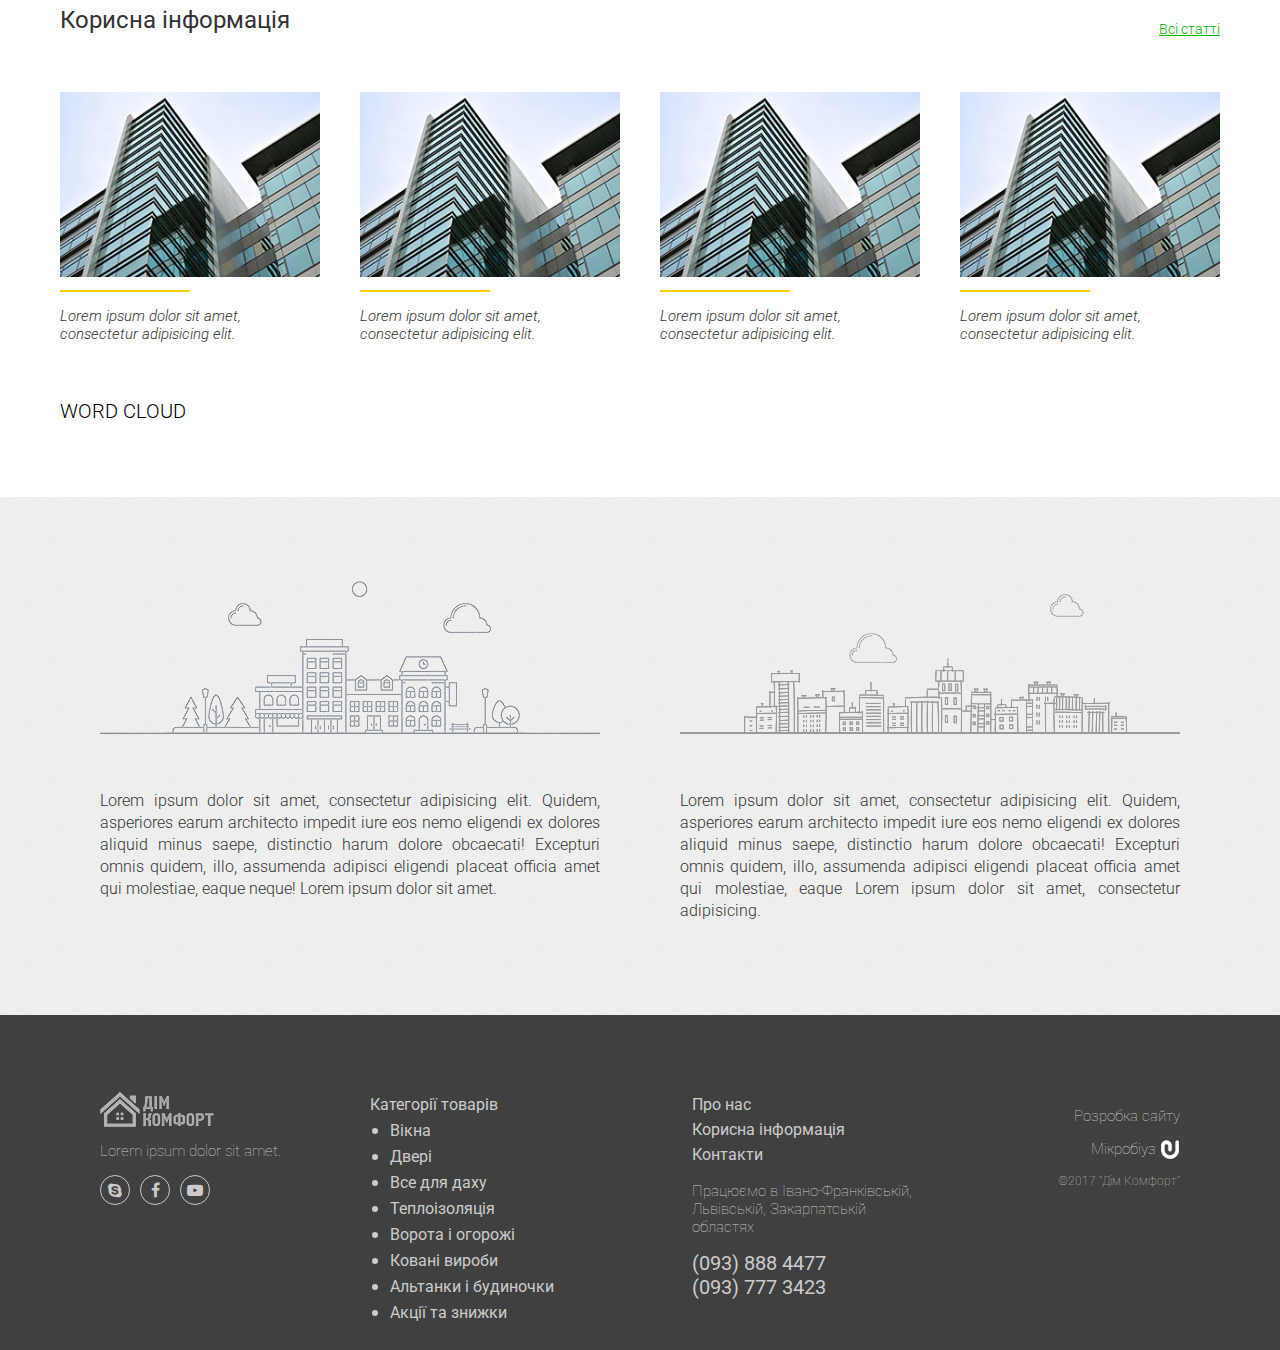
==== commit f2ba8bda: "index-page" ====
--- a/index.html
+++ b/index.html
@@ -305,43 +305,29 @@
 		<section class="gallery-index">
 			<div class="forms-wrap">
 				<div class="forms">
-					<a href="#">
-						<div class="form-container">
-							<div class="fc-img">
-								<img src="img/icons/form_phone.png">
-							</div>
-							<h3>Lorem ipsum.</h3>
-						</div>
-					</a>
-					<a href="https://www.google.com.ua">
-						<div class="form-container">
-							<div class="fc-img">
-								<img src="img/icons/form_calculate.png">
-							</div>
-							<div class="fc-text">
-								<h3>Lorem ipsum.</h3>
-							</div>
-						</div>
-					</a>
-					<a href="#">
-						<div class="form-container">
-							<div class="fc-img">
-								<img src="img/icons/form_measure.png">
-							</div>
-							<div class="fc-text">
-								<h3>Lorem ipsum.</h3>
-							</div>
-						</div>
-					</a>
-					<a href="#">
-						<div class="form-container">
-							<div class="fc-img">
-								<img src="img/icons/form_message.png">
-							</div>
-							<div class="fc-text">
-								<h3>Lorem ipsum.</h3>
-							</div>
-						</div>
+					<a class="form-container fc-one" href="#">
+						<div class="fc-img">
+							<img src="img/icons/form_phone.png">
+						</div>
+						<h3>Безкоштовний дзвінок</h3>
+					</a>
+					<a class="form-container fc-two" href="https://www.google.com.ua">
+						<div class="fc-img">
+							<img src="img/icons/form_calculate.png">
+						</div>
+						<h3>Розрахувати вартість</h3>
+					</a>
+					<a class="form-container fc-three" href="#">
+						<div class="fc-img">
+							<img src="img/icons/form_measure.png">
+						</div>
+						<h3>Виклик замірника розмірів</h3>
+					</a>
+					<a class="form-container fc-four" href="#">
+						<div class="fc-img">
+							<img src="img/icons/form_message.png">
+						</div>
+						<h3>Консультація спеціаліста</h3>
 					</a>
 				</div>
 			</div>
@@ -443,7 +429,7 @@
 					<p>Lorem ipsum dolor sit amet, consectetur adipisicing elit. Quidem, asperiores earum architecto impedit iure eos nemo eligendi ex dolores aliquid minus saepe, distinctio harum dolore obcaecati! Excepturi omnis quidem, illo, assumenda adipisci eligendi placeat officia amet qui molestiae, eaque neque! Lorem ipsum dolor sit amet.</p>
 				</div>
 				<div class="si-right">
-					<img src="img/city_outline_1.png">
+					<img src="img/city_outline_2.png">
 					<p>Lorem ipsum dolor sit amet, consectetur adipisicing elit. Quidem, asperiores earum architecto impedit iure eos nemo eligendi ex dolores aliquid minus saepe, distinctio harum dolore obcaecati! Excepturi omnis quidem, illo, assumenda adipisci eligendi placeat officia amet qui molestiae, eaque Lorem ipsum dolor sit amet, consectetur adipisicing.</p>
 				</div>
 			</div>
@@ -452,7 +438,9 @@
 		<footer class="footer">
 			<div class="site-wrap">
 				<div class="footer-container footer-container-1">
-					<img src="img/logo_white.png">
+					<a href="#">
+						<img class="logo-bw" src="img/logo_white.png">
+					</a>
 					<p>Lorem ipsum dolor sit amet.</p>
 					<div><a href="#"><i class="fa fa-skype" aria-hidden="true"></i></a></div>
 					<div><a href="#"><i class="fa fa-facebook" aria-hidden="true"></i></a></div>
@@ -481,13 +469,13 @@
 
 					<p>Працюємо в Івано-Франківській, Львівській, Закарпатській областях</p>
 					
-					<a href="#">(093) 888 4477</a>
-					<a href="#">(093) 777 3423</a>
+					<a class="footer-phone" href="#">(093) 888 4477</a>
+					<a class="footer-phone" href="#">(093) 777 3423</a>
 				</div>
 				<div class="footer-container">
 					<p>Розробка сайту</p>
 					<a href="#">Мікробіуз <img src="img/logo_mikrobiuz.png"></a>
-					<p>&copy;2017 "Дім Комфорт"</p>
+					<p class="copy">&copy;2017 "Дім Комфорт"</p>
 				</div>
 			</div>
 		</footer>
--- a/style/style.css
+++ b/style/style.css
@@ -6,12 +6,15 @@
   /* font-family: 'Roboto Condensed', sans-serif; */ }
 
 a {
-  text-decoration: none;
-  color: #000; }
+  text-decoration: none; }
 
 h2 {
   margin: 0;
-  font-size: 24px; }
+  font-size: 24px;
+  font-family: Roboto, sans-serif;
+  line-height: 18px;
+  font-weight: 400;
+  color: #333; }
 
 .site-wrap {
   margin: 0px auto;
@@ -60,6 +63,10 @@
       float: left; }
       .nav-left .nl-wrap .nl-logo a {
         display: block; }
+        .nav-left .nl-wrap .nl-logo a img {
+          opacity: 0.75; }
+          .nav-left .nl-wrap .nl-logo a img:hover {
+            opacity: 1; }
     .nav-left .nl-wrap .nl-phones {
       width: 50%;
       float: right; }
@@ -75,7 +82,7 @@
     float: left;
     border-left: 1px solid #ccc;
     padding: 0 20px;
-    color: grey;
+    color: #333;
     line-height: 18px;
     font-size: 14px; }
 
@@ -89,7 +96,7 @@
       border-right: none; }
     .nav-right .nr-wrap i {
       padding: 5px 15px;
-      color: #76da44; }
+      color: #00B400; }
     .nav-right .nr-wrap div {
       float: left;
       line-height: 80px;
@@ -102,7 +109,7 @@
         border-right: 1px solid #ccc;
         padding: 5px 15px; }
         .nav-right .nr-wrap div a:hover {
-          border-bottom: 3px solid #76da44; }
+          border-bottom: 3px solid #00B400; }
       .nav-right .nr-wrap div i {
         font-size: 18px;
         cursor: pointer; }
@@ -123,6 +130,10 @@
     width: 50%;
     float: right;
     text-align: right; }
+    .header-bottom .currencies p {
+      font-weight: 300;
+      font-size: 16px;
+      line-height: 18px; }
 
 .side-buttons {
   position: fixed;
@@ -139,7 +150,7 @@
     .side-buttons a:hover {
       width: 50px;
       height: 40px;
-      background-color: #76da44; }
+      background-color: #00B400; }
     .side-buttons a img {
       width: 30px; }
     .side-buttons a i {
@@ -160,9 +171,10 @@
   text-align: right; }
   .catalog-top-right a {
     margin: 0;
+    font-weight: 300;
     font-size: 14px;
     line-height: 260%;
-    color: #76da44;
+    color: #00B400;
     text-decoration: underline; }
 
 .catalog-items {
@@ -207,12 +219,13 @@
     background-color: rgba(0, 0, 0, 0.6);
     height: 25%; }
     .container .cat-overlay h3 {
-      font-size: 16px;
-      font-weight: bolder;
+      font-size: 18px;
+      line-height: 18px;
+      font-weight: 400;
       color: white;
       text-transform: uppercase; }
   .container:hover .cat-overlay {
-    background-color: orange; }
+    background-color: #FFCC00; }
     .container:hover .cat-overlay h3 {
       color: #000; }
 
@@ -225,13 +238,16 @@
       text-align: center; }
       .promo .promo-top h2 .title {
         display: inline-block;
-        min-width: 70px; }
+        min-width: 70px;
+        font-weight: 300;
+        font-size: 30px;
+        line-height: 18px; }
       .promo .promo-top h2 .line {
         display: inline-block;
-        width: 28%;
+        width: 25%;
         height: 2px;
         vertical-align: middle;
-        background-color: orange;
+        background-color: #FFCC00;
         margin: 0 30px; }
   .promo .promo-info {
     padding-top: 2%;
@@ -252,24 +268,41 @@
       width: 24.99999%;
       float: left;
       padding: 20px;
-      text-align: center; }
+      text-align: center;
+      color: #333; }
       .promo .promo-info .promo-item img {
-        width: 40%; }
+        width: 35%;
+        opacity: 0.9; }
       .promo .promo-info .promo-item a {
         text-decoration: underline;
-        color: #76da44; }
+        color: #76da44;
+        font-weight: 300;
+        font-size: 14px;
+        line-height: 25px; }
+      .promo .promo-info .promo-item h3 {
+        font-weight: 300;
+        font-size: 18px;
+        line-height: 18px; }
       .promo .promo-info .promo-item p {
-        text-align: justify; }
+        text-align: justify;
+        font-weight: 300;
+        font-size: 16px;
+        line-height: 20px; }
   .promo .promo-bottom {
     padding-top: 2%;
-    padding-bottom: 6%;
-    background-color: lightgrey; }
+    padding-bottom: 6%; }
 
 .services {
-  background: url("../img/texture_concrete.gif"); }
+  background: url("../img/texture_concrete.gif");
+  color: #333; }
   .services h2 {
     padding-left: 10%;
-    margin: 60px 0; }
+    margin-top: 6%;
+    margin-bottom: 6%;
+    font-family: Roboto, sans-serif;
+    font-size: 30px;
+    line-height: 18px;
+    font-weight: 100; }
   .services .serv-list {
     width: 49.99999%;
     float: left; }
@@ -293,16 +326,20 @@
           float: left;
           text-align: center; }
           .services .serv-list .sl-left .sl-container .sl-img img, .services .serv-list .sl-right .sl-container .sl-img img {
-            width: 75%;
+            width: 70%;
             border-radius: 50%;
-            border: 1px solid gray; }
+            border: 1px solid #333;
+            opacity: 0.5; }
         .services .serv-list .sl-left .sl-container .sl-text, .services .serv-list .sl-right .sl-container .sl-text {
           width: 65.99999%;
           float: left;
           padding-left: 10px; }
           .services .serv-list .sl-left .sl-container .sl-text p, .services .serv-list .sl-right .sl-container .sl-text p {
             margin: 0;
-            line-height: 150%; }
+            line-height: 150%;
+            font-size: 15px;
+            line-height: 20px;
+            font-weight: 300; }
   .services .serv-img {
     text-align: center;
     width: 49.99999%;
@@ -314,7 +351,7 @@
   background: url("../img/texture_wood.jpg");
   color: #fff; }
   .gallery-index .forms-wrap {
-    background-color: green; }
+    background-color: rgba(57, 181, 74, 0.7); }
 
 .forms, .works, .articles {
   margin: 0px auto;
@@ -331,14 +368,12 @@
     clear: both; }
 
 .forms {
-  display: block;
-  padding: 2% 0; }
+  display: block; }
 
 .form-container {
+  float: left;
   width: 24.99999%;
-  height: 100px;
-  float: left;
-  padding: 0 20px;
+  padding: 1.5% 30px;
   text-align: center; }
   .form-container::before {
     content: "";
@@ -359,8 +394,22 @@
     padding-left: 20px;
     text-align: left;
     color: #fff;
-    vertical-align: middle;
-    line-height: 200%; }
+    font-weight: 400;
+    font-size: 15px;
+    line-height: 18px;
+    margin: 10% 0; }
+
+.fc-one {
+  background-color: rgba(57, 181, 74, 0.5); }
+
+.fc-two {
+  background-color: rgba(57, 181, 74, 0.9); }
+
+.fc-three {
+  background-color: rgba(57, 181, 74, 0.6); }
+
+.fc-four {
+  background-color: rgba(57, 181, 74, 0.3); }
 
 .works, .articles {
   padding-top: 6%;
@@ -377,13 +426,15 @@
 .works-top .wt-left, .articles .articles-top .wt-left, .articles .articles-top .at-left, .works-top .wt-right, .articles .articles-top .wt-right, .articles .articles-top .at-right {
   width: 49.99999%;
   float: left; }
+  .works-top .wt-left h2, .articles .articles-top .wt-left h2, .articles .articles-top .at-left h2, .works-top .wt-right h2, .articles .articles-top .wt-right h2, .articles .articles-top .at-right h2 {
+    color: #fff; }
 .works-top .wt-right, .articles .articles-top .wt-right, .articles .articles-top .at-right {
   text-align: right; }
   .works-top .wt-right a, .articles .articles-top .wt-right a, .articles .articles-top .at-right a {
     margin: 0;
     font-size: 14px;
     line-height: 260%;
-    color: green;
+    color: #00B400;
     text-decoration: underline; }
 
 .works-items, .articles .articles-items {
@@ -408,23 +459,37 @@
     color: #fff; }
     .works-items .works-item img, .articles .articles-items .works-item img, .articles .articles-items .articles-item img {
       width: 100%; }
-
+    .works-items .works-item p, .articles .articles-items .works-item p, .articles .articles-items .articles-item p {
+      font-family: Roboto, sans-serif;
+      font-size: 15px;
+      font-weight: 300;
+      line-height: 18px;
+      font-style: italic; }
+
+.articles .articles-top .at-left h2 {
+  color: #333; }
 .articles .articles-top .at-right a {
   margin: 0;
   font-size: 14px;
   line-height: 260%;
-  color: green;
+  color: #00B400;
   text-decoration: underline; }
+.articles .articles-items .articles-item p {
+  color: #333; }
 .articles .articles-items .articles-item:hover .underline {
   width: 100%; }
 .articles .articles-items .articles-item .underline {
   margin-top: 5%;
   width: 50%;
   height: 2px;
-  background-color: orange;
+  background-color: #FFCC00;
   transition: width .5s ease; }
 .articles .articles-items .articles-item img {
   width: 100%; }
+.articles .articles-bottom {
+  font-weight: 300;
+  font-size: 20px;
+  line-height: 18px; }
 
 .seo-info {
   padding-top: 6%;
@@ -435,20 +500,33 @@
     float: left;
     padding: 0 40px; }
     .seo-info .si-left img, .seo-info .si-right img {
-      width: 100%; }
+      width: 100%;
+      opacity: 0.5; }
     .seo-info .si-left p, .seo-info .si-right p {
       padding-top: 40px;
-      text-align: justify; }
+      text-align: justify;
+      font-family: Roboto, sans-serif;
+      font-weight: 300;
+      font-size: 16px;
+      line-height: 22px;
+      color: #333; }
 
 .footer {
   padding-top: 6%;
   padding-bottom: 2%;
-  background-color: #101010;
+  background-color: #404040;
   font-size: 18px;
   color: #ccc; }
   .footer a {
     color: #ccc;
-    display: block; }
+    display: block;
+    font-weight: 100;
+    font-size: 15px;
+    line-height: 18px; }
+  .footer p {
+    font-weight: 100;
+    font-size: 15px;
+    line-height: 18px; }
   .footer .footer-container {
     width: 24.99999%;
     float: left; }
@@ -459,25 +537,42 @@
       text-align: right; }
     .footer .footer-container ul {
       margin: 0; }
+      .footer .footer-container ul a {
+        font-weight: 400;
+        font-size: 16px;
+        line-height: 25px; }
+  .footer .footer-container-1 .logo-bw {
+    opacity: 0.6; }
+    .footer .footer-container-1 .logo-bw:hover {
+      opacity: 0.9; }
   .footer .footer-container-1 div {
     width: 30px;
     height: 30px;
     border: 1px solid #ccc;
     border-radius: 100%;
-    line-height: 30px;
     text-align: center;
-    font-size: 16px;
     float: left;
     margin-right: 10px; }
     .footer .footer-container-1 div a {
       width: 100%;
       height: 100%; }
+      .footer .footer-container-1 div a i {
+        font-size: 16px;
+        line-height: 28px; }
   .footer .footer-container-2 li:nth-child(1) {
     list-style-type: none;
     margin-left: -20px; }
-  .footer .footer-container-3 ul {
-    padding-left: 0; }
-    .footer .footer-container-3 ul li {
-      list-style-type: none; }
+  .footer .footer-container-3 {
+    padding-left: 4.5%; }
+    .footer .footer-container-3 ul {
+      padding-left: 0; }
+      .footer .footer-container-3 ul li {
+        list-style-type: none; }
+  .footer .footer-phone {
+    font-weight: 400;
+    font-size: 20px;
+    line-height: 24px; }
+  .footer .copy {
+    font-size: 12px; }
 
 /*# sourceMappingURL=style.css.map */
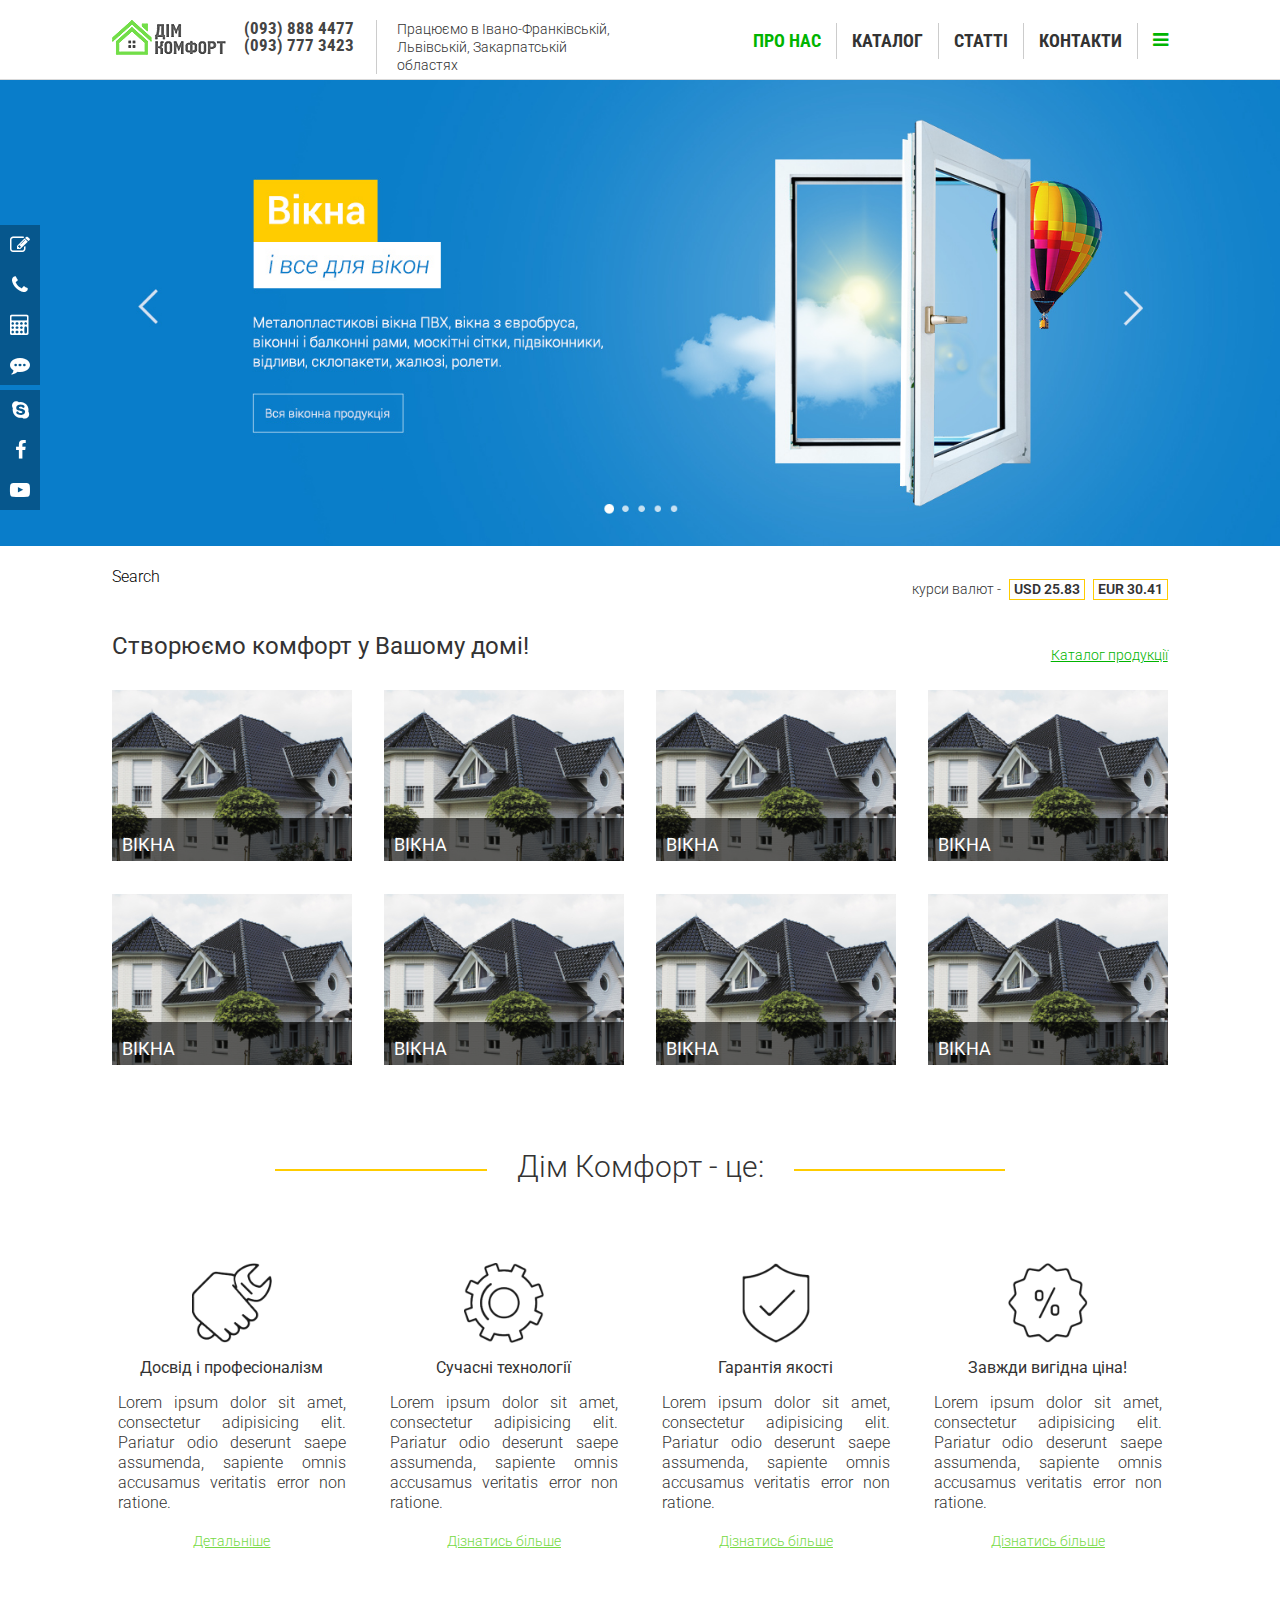
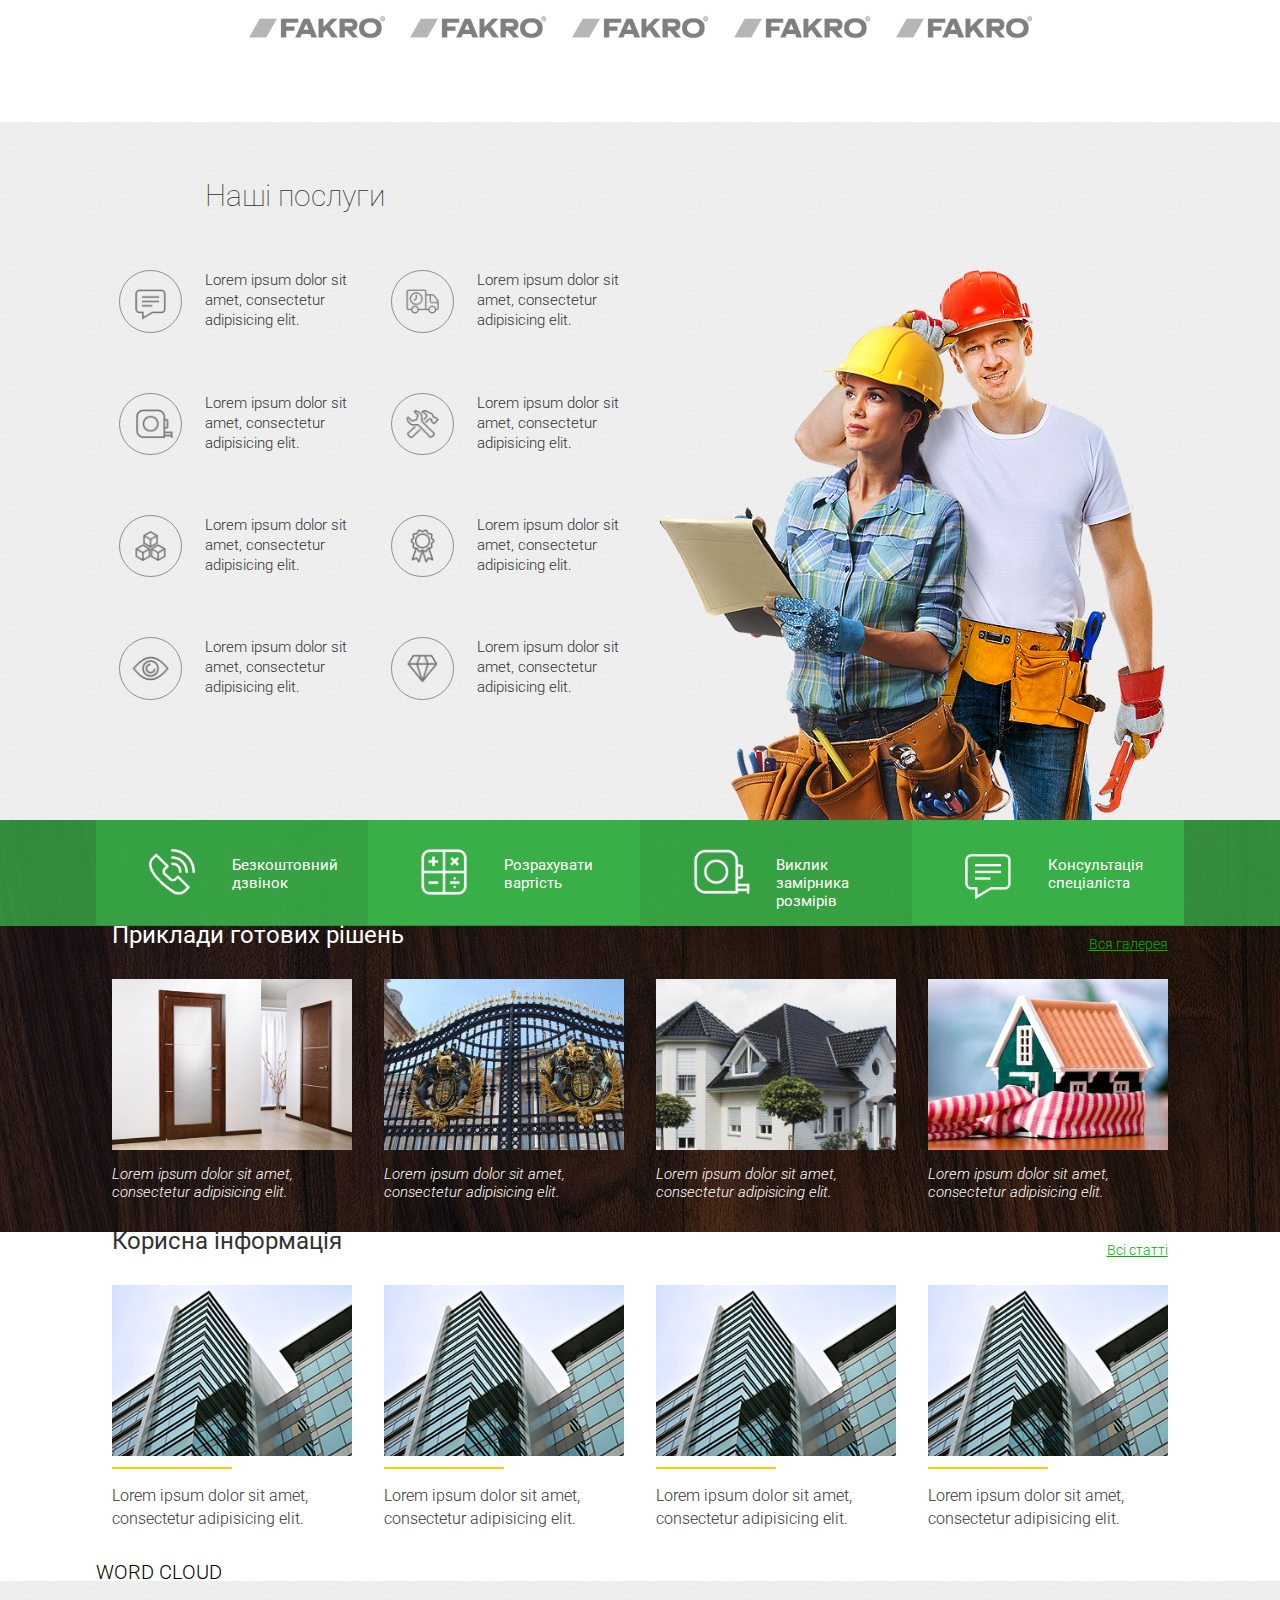
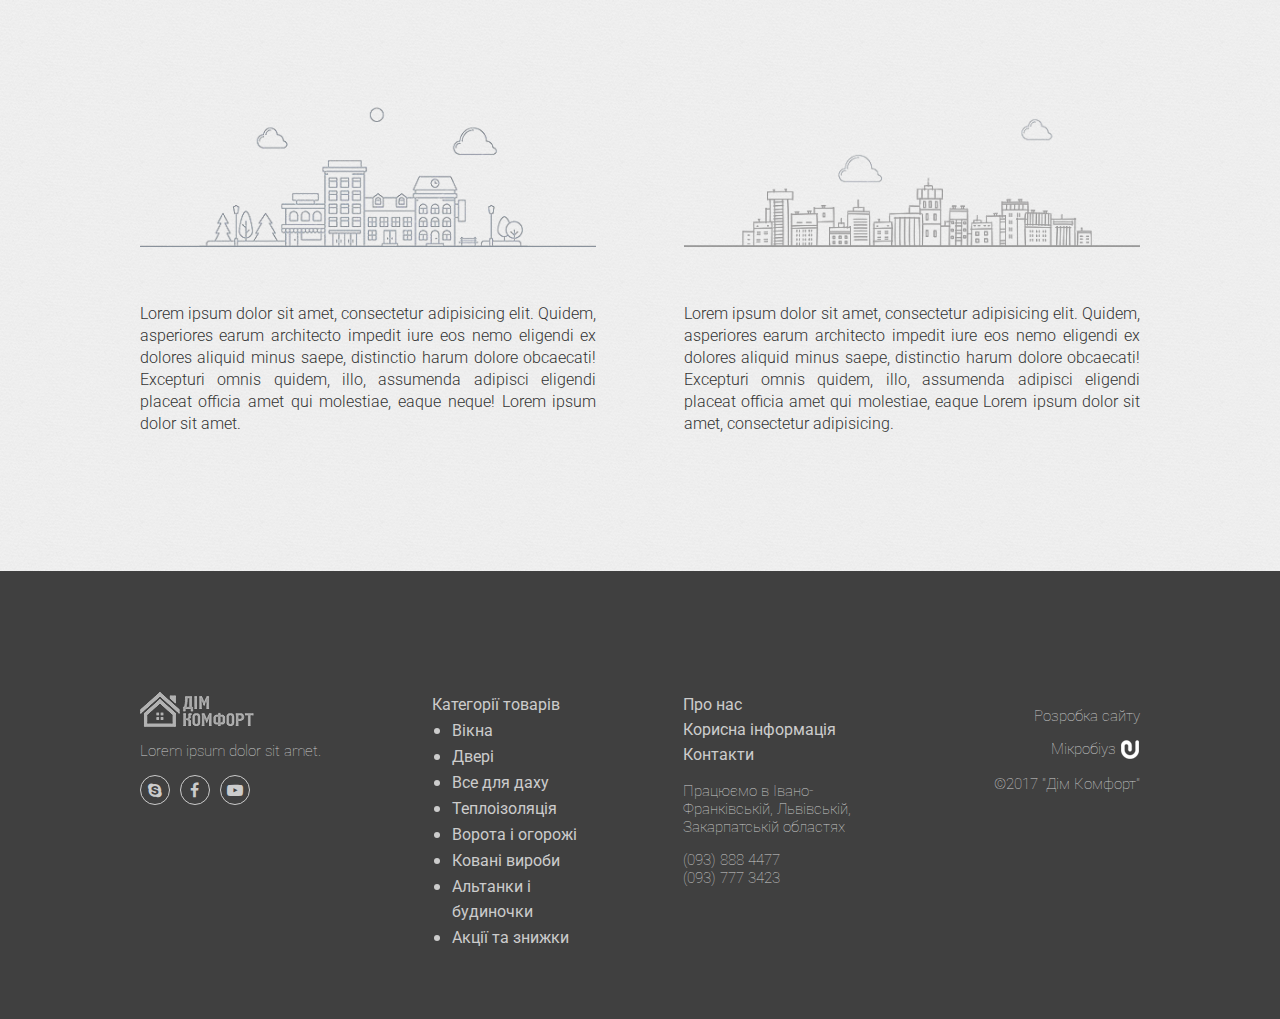
==== commit c7109e3d: "index, forms, catalog-start" ====
--- a/index.html
+++ b/index.html
@@ -11,180 +11,158 @@
 </head>
 <body>
 	<header class="header">
-	<!-- top part of the header -->
+
 		<div class="nav">
 			<div class="site-wrap">
-
-				<div class="nav-left">
-					<div class="nl-wrap">
-						<div class="nl-logo">
-							<a href="#">
-								<img src="img/logo_color.png">
-							</a>
-						</div>
-						<div class="nl-phones">
-							<a href="#">(093) 888 4477</a>
-							<a href="#">(093) 777 3423</a>
-						</div>
-					</div>	
-
-					<div class="nl-place">
-						<span>Працюємо в Івано-Франківській, Львівській, Закарпатській областях</span>
-					</div>
-				</div>
+				<div class="top-wrap">
+					<div class="nav-left">
+						<div class="nl-wrap">
+							<div class="nl-logo">
+								<a href="#">
+									<img src="img/logo_color.png">
+								</a>
+							</div>
+							<div class="nl-phones">
+								<a href="#">(093) 888 4477</a>
+								<a href="#">(093) 777 3423</a>
+							</div>
+						</div>	
+
+						<div class="nl-place">
+							<span>Працюємо в Івано-Франківській, Львівській, Закарпатській областях</span>
+						</div>
+					</div>
 				
-
-				<div class="nav-right">
-					<div class="nr-wrap">
-						<div><a href="#">Про нас</a></div>
-						<div><a href="#">Каталог</a></div>
-						<div><a href="#">Корисна інформація</a></div>
-						<div><a href="#">Контакти</a></div>
-						<div class="nr-menu-btn">
-							<i class="fa fa-bars" aria-hidden="true"></i>
+					<div class="nav-right">
+						<div class="nr-wrap">
+							<div class="menu">
+								<div><span>Про нас</span></div>
+								<div><a href="#">Каталог</a></div>
+								<div><a href="#">Статті</a></div>
+								<div><a href="#">Контакти</a></div>
+							</div>
+							<div class="nr-menu-btn">
+								<i class="fa fa-bars" aria-hidden="true"></i>
+							</div>
 						</div>
 					</div>
 				</div>
 			</div>
 		</div>
-
-		<!-- header slider -->
 
 		<div class="header-slider">
 			<img src="img/temp/slider_cont.jpg">
 		</div>
 
-		<!-- bottom part of the header -->
-
 		<div class="header-bottom">
 			<div class="site-wrap">
-				<div class="social-likes">
-					Social networks likes
-				</div>
-				<div class="currencies">
-					<p> курси валют <span>USD <span>??</span> </span> <span>EUR <span>??</span> </span> </p>
+				<div class="top-wrap">
+					<div class="social-likes">
+						Search
+					</div>
+					<div class="currencies">
+						<p> курси валют - </p> <div>USD <span>25.83</span> </div> <div>EUR <span>30.41</span> </div>
+					</div>
 				</div>
 			</div>
 		</div>
 
-		<!-- fided side buttons - forms and social -->
-
 		<div class="side-buttons">
-				<a href="#"><img src="img/icons/form_measure.png" alt=""></a>
-				<a href="#"><img src="img/icons/form_phone.png" alt=""></a>
-				<a href="#"><img src="img/icons/form_calculate.png" alt=""></a>
-				<a href="#"><img src="img/icons/form_message.png" alt=""></a>
-				<br>
+				<a href="#"><i class="fa fa-pencil-square-o" aria-hidden="true"></i></a>
+				<a href="#"><i class="fa fa-phone" aria-hidden="true"></i></a>
+				<a href="#"><i class="fa fa-calculator" aria-hidden="true"></i></a>
+				<a href="#"><i class="fa fa-commenting" aria-hidden="true"></i></a>	
 				<a href="#"><i class="fa fa-skype" aria-hidden="true"></i></a>
 				<a href="#"><i class="fa fa-facebook" aria-hidden="true"></i></a>
 				<a href="#"><i class="fa fa-youtube-play" aria-hidden="true"></i></a>
 		</div>
 	</header>
 
-	<main>
-
-		<!-- catalogue -->
+	<main>	
+		<section class="catalog">
+			<div class="site-wrap">
+				<div class="top-wrap">
+					<div class="catalog-top-left">
+						<h2>Створюємо комфорт у Вашому домі!</h2>
+					</div>
+					<div class="catalog-top-right">
+						<a href="#">Каталог продукції</a>			
+					</div>
+				</div>
+				<div class="container-wrap">
+					<a class="container" href="#">
+						<img src="img/catalog/roof.jpg">
+						<div class="cat-overlay">
+							<h3>Вікна</h3>
+						</div>
+					</a> 
+				</div>
+				<div class="container-wrap">
+					<a class="container" href="#">
+						<img src="img/catalog/roof.jpg">
+						<div class="cat-overlay">
+							<h3>Вікна</h3>
+						</div>
+					</a> 
+				</div>
+				<div class="container-wrap">
+					<a class="container" href="#">
+						<img src="img/catalog/roof.jpg">
+						<div class="cat-overlay">
+							<h3>Вікна</h3>
+						</div>
+					</a> 
+				</div>
+				<div class="container-wrap">
+					<a class="container" href="#">
+						<img src="img/catalog/roof.jpg">
+						<div class="cat-overlay">
+							<h3>Вікна</h3>
+						</div>
+					</a> 
+				</div>
+				<div class="container-wrap">
+					<a class="container" href="#">
+						<img src="img/catalog/roof.jpg">
+						<div class="cat-overlay">
+							<h3>Вікна</h3>
+						</div>
+					</a> 
+				</div>
+				<div class="container-wrap">
+					<a class="container" href="#">
+						<img src="img/catalog/roof.jpg">
+						<div class="cat-overlay">
+							<h3>Вікна</h3>
+						</div>
+					</a> 
+				</div>
+				<div class="container-wrap">
+					<a class="container" href="#">
+						<img src="img/catalog/roof.jpg">
+						<div class="cat-overlay">
+							<h3>Вікна</h3>
+						</div>
+					</a> 
+				</div>
+				<div class="container-wrap">
+					<a class="container" href="#">
+						<img src="img/catalog/roof.jpg">
+						<div class="cat-overlay">
+							<h3>Вікна</h3>
+						</div>
+					</a> 
+				</div>
 		
-		<section class="catalog">
-			<div class="site-wrap">
-				<div class="catalog-top-left">
-					<h2>Створюємо комфорт у Вашому домі!</h2>
-				</div>
-				<div class="catalog-top-right">
-					<a href="#">Каталог продукції</a>			
-				</div>
-			</div>
-				<div class="catalog-items">
-					<div class="column">
-						<div class="container-wrap">
-							<a class="container" href="#">
-								<img src="img/catalog/roof.jpg">
-								<div class="cat-overlay">
-									<h3>Вікна</h3>
-								</div>
-							</a> 
-						</div>
-						<div class="container-wrap">
-							<a class="container" href="#">
-								<img src="img/catalog/roof.jpg">
-								<div class="cat-overlay">
-									<h3>Вікна</h3>
-								</div>
-							</a> 
-						</div>
-					</div>
-
-
-					<div class="column">
-						<div class="container-wrap">
-							<a class="container" href="#">
-								<img src="img/catalog/roof.jpg">
-								<div class="cat-overlay">
-									<h3>Вікна</h3>
-								</div>
-							</a> 
-						</div>
-						<div class="container-wrap">
-							<a class="container" href="#">
-								<img src="img/catalog/roof.jpg">
-								<div class="cat-overlay">
-									<h3>Вікна</h3>
-								</div>
-							</a> 
-						</div>
-					</div>
-
-					<div class="column">
-						<div class="container-wrap">
-							<a class="container" href="#">
-								<img src="img/catalog/roof.jpg">
-								<div class="cat-overlay">
-									<h3>Вікна</h3>
-								</div>
-							</a> 
-						</div>
-						<div class="container-wrap">
-							<a class="container" href="#">
-								<img src="img/catalog/roof.jpg">
-								<div class="cat-overlay">
-									<h3>Вікна</h3>
-								</div>
-							</a> 
-						</div>
-					</div>
-
-					<div class="column">
-						<div class="container-wrap">
-							<a class="container" href="#">
-								<img src="img/catalog/roof.jpg">
-								<div class="cat-overlay">
-									<h3>Вікна</h3>
-								</div>
-							</a> 
-						</div>
-						<div class="container-wrap">
-							<a class="container" href="#">
-								<img src="img/catalog/roof.jpg">
-								<div class="cat-overlay">
-									<h3>Вікна</h3>
-								</div>
-							</a> 
-						</div>
-					</div>
-
-				</div>	<!-- catalog-items -->
+				
+			</div>
 		</section>
 
-		<!-- promo information -->
-		
 		<section class="promo">
 			<div class="site-wrap">
-				<div class="promo-top">
+				<div class="top-wrap">
 					<h2><span class="line"></span><span class="title">Дім Комфорт - це:</span><span class="line"></span></h2>
 				</div>
-			</div>
-
-			<div class="promo-info">
 
 				<div class="promo-item">
 					<img src="img/icons/about_pro.png">
@@ -210,18 +188,21 @@
 					<p>Lorem ipsum dolor sit amet, consectetur adipisicing elit. Pariatur odio deserunt saepe assumenda, sapiente omnis accusamus veritatis error non ratione.</p>
 					<a href="#">Дізнатись більше</a>
 				</div>
-				
 			</div>
 
 			<div class="site-wrap">
 				<div class="promo-bottom">
-				BRANDS
+					<img src="img/brands/fakro-bw.png">
+					<img src="img/brands/fakro-bw.png">
+					<img src="img/brands/fakro-bw.png">
+					<img src="img/brands/fakro-bw.png">
+					<img src="img/brands/fakro-bw.png">
 				</div>
 			</div>
 		</section>	
 
 		<section class="services">
-			<div class="site-wrap">
+			<div class="site-wrap site-wrap-bottom">
 				<h2>Наші послуги</h2>
 				<div class="serv-list">
 					<div class="sl-left">
@@ -258,7 +239,6 @@
 								<p>Lorem ipsum dolor sit amet, consectetur adipisicing elit.</p>
 							</div>
 						</div>
-						
 					</div>
 					<div class="sl-right">
 						
@@ -297,94 +277,90 @@
 
 					</div>
 				</div>
+
 				<div class="serv-img">
 					<img src="img/workers.png">
 				</div>
 			</div> <!-- site-wrap -->
 		</section>
-		<section class="gallery-index">
+
+		<section class="gallery">
 			<div class="forms-wrap">
-				<div class="forms">
+				<div class="site-wrap">
 					<a class="form-container fc-one" href="#">
 						<div class="fc-img">
 							<img src="img/icons/form_phone.png">
 						</div>
-						<h3>Безкоштовний дзвінок</h3>
+						<div class="fc-text">
+							<h3>Безкоштовний дзвінок</h3>
+						</div>
+						
 					</a>
 					<a class="form-container fc-two" href="https://www.google.com.ua">
 						<div class="fc-img">
 							<img src="img/icons/form_calculate.png">
 						</div>
-						<h3>Розрахувати вартість</h3>
+						<div class="fc-text">
+							<h3>Розрахувати вартість</h3>
+						</div>
 					</a>
 					<a class="form-container fc-three" href="#">
 						<div class="fc-img">
 							<img src="img/icons/form_measure.png">
 						</div>
-						<h3>Виклик замірника розмірів</h3>
+						<div class="fc-text">
+							<h3>Виклик замірника розмірів</h3>
+						</div>
 					</a>
 					<a class="form-container fc-four" href="#">
 						<div class="fc-img">
 							<img src="img/icons/form_message.png">
 						</div>
-						<h3>Консультація спеціаліста</h3>
+						<div class="fc-text">
+							<h3>Консультація спеціаліста</h3>
+						</div>
 					</a>
 				</div>
 			</div>
-
-			<div class="works">
-				<div class="site-wrap">
-					<div class="works-top">
+			<div class="site-wrap">
+				<div class="top-wrap">
 					<div class="wt-left">
 						<h2>Приклади готових рішень</h2>
 					</div>
 					<div class="wt-right">
-						<a href="#">Вся галерея</a>
-					</div>
-					</div>
-				</div>
-				<div class="works-items">
-					<a href="#">
-						<div class="works-item">
-							<img src="img/catalog/doors.jpg">
-							<p>Lorem ipsum dolor sit amet, consectetur adipisicing elit.</p>
-						</div>
-					</a>
-					<a href="#">
-						<div class="works-item">
-							<img src="img/catalog/gate.jpg">
-							<p>Lorem ipsum dolor sit amet, consectetur adipisicing elit.</p>
-						</div>
-					</a>
-					<a href="#">
-						<div class="works-item">
-							<img src="img/catalog/roof.jpg">
-							<p>Lorem ipsum dolor sit amet, consectetur adipisicing elit.</p>
-						</div>
-					</a>
-					<a href="#">
-						<div class="works-item">
-							<img src="img/catalog/teplo.jpg">
-							<p>Lorem ipsum dolor sit amet, consectetur adipisicing elit.</p>
-						</div>
-					</a>
+						<a href="javascript:void(0)">Вся галерея</a>
+					</div>
+				</div>
+
+				<div class="works-item">
+					<img src="img/catalog/doors.jpg">
+					<p>Lorem ipsum dolor sit amet, consectetur adipisicing elit.</p>
+				</div>
+				<div class="works-item">
+					<img src="img/catalog/gate.jpg">
+					<p>Lorem ipsum dolor sit amet, consectetur adipisicing elit.</p>
+				</div>
+				<div class="works-item">
+					<img src="img/catalog/roof.jpg">
+					<p>Lorem ipsum dolor sit amet, consectetur adipisicing elit.</p>
+				</div>
+				<div class="works-item">
+					<img src="img/catalog/teplo.jpg">
+					<p>Lorem ipsum dolor sit amet, consectetur adipisicing elit.</p>
 				</div>
 			</div>
 		</section>
+
 		<section class="articles">
-			
 				<div class="site-wrap">
-					<div class="articles-top">
-					<div class="at-left">
-						<h2>Корисна інформація</h2>
-					</div>
-					<div class="at-right">
-						<a href="#">Всі статті</a>
-					</div>
-					</div>
-				</div>
-				<div class="articles-items">
-
+					<div class="top-wrap">
+						<div class="at-left">
+							<h2>Корисна інформація</h2>
+						</div>
+						<div class="at-right">
+							<a href="#">Всі статті</a>
+						</div>
+					</div>
 					<div class="articles-item">
 						<a href="#"> 
 							<img src="img/articles/1.jpg">
@@ -413,7 +389,6 @@
 							<p>Lorem ipsum dolor sit amet, consectetur adipisicing elit.</p>
 						</a>
 					</div>
-
 				</div>
 
 				<div class="site-wrap">
@@ -422,64 +397,65 @@
 					</div>
 				</div>
 		</section>
+
 		<section class="seo-info">
 			<div class="site-wrap">
-				<div class="si-left">
+				<div class="seo-item">
 					<img src="img/city_outline_1.png">
 					<p>Lorem ipsum dolor sit amet, consectetur adipisicing elit. Quidem, asperiores earum architecto impedit iure eos nemo eligendi ex dolores aliquid minus saepe, distinctio harum dolore obcaecati! Excepturi omnis quidem, illo, assumenda adipisci eligendi placeat officia amet qui molestiae, eaque neque! Lorem ipsum dolor sit amet.</p>
 				</div>
-				<div class="si-right">
+				<div class="seo-item">
 					<img src="img/city_outline_2.png">
 					<p>Lorem ipsum dolor sit amet, consectetur adipisicing elit. Quidem, asperiores earum architecto impedit iure eos nemo eligendi ex dolores aliquid minus saepe, distinctio harum dolore obcaecati! Excepturi omnis quidem, illo, assumenda adipisci eligendi placeat officia amet qui molestiae, eaque Lorem ipsum dolor sit amet, consectetur adipisicing.</p>
 				</div>
 			</div>
 		</section>
-
-		<footer class="footer">
-			<div class="site-wrap">
-				<div class="footer-container footer-container-1">
-					<a href="#">
-						<img class="logo-bw" src="img/logo_white.png">
-					</a>
-					<p>Lorem ipsum dolor sit amet.</p>
-					<div><a href="#"><i class="fa fa-skype" aria-hidden="true"></i></a></div>
-					<div><a href="#"><i class="fa fa-facebook" aria-hidden="true"></i></a></div>
-					<div><a href="#"><i class="fa fa-youtube-play" aria-hidden="true"></i></a></div>
-				</div>
-				<div class="footer-container footer-container-2">
-					
-					<ul>
-						<li><a href="#">Категорії товарів</a></li>
-						<li><a href="#">Вікна</a></li>
-						<li><a href="#">Двері</a></li>
-						<li><a href="#">Все для даху</a></li>
-						<li><a href="#">Теплоізоляція</a></li>
-						<li><a href="#">Ворота і огорожі</a></li>
-						<li><a href="#">Ковані вироби</a></li>
-						<li><a href="#">Альтанки і будиночки</a></li>
-						<li><a href="#">Акції та знижки</a></li>
-					</ul>
-				</div>
-				<div class="footer-container footer-container-3">
-					<ul>
-						<li><a href="#">Про нас</a></li>
-						<li><a href="#">Корисна інформація</a></li>
-						<li><a href="#">Контакти</a></li>
-					</ul>
-
-					<p>Працюємо в Івано-Франківській, Львівській, Закарпатській областях</p>
-					
-					<a class="footer-phone" href="#">(093) 888 4477</a>
-					<a class="footer-phone" href="#">(093) 777 3423</a>
-				</div>
-				<div class="footer-container">
-					<p>Розробка сайту</p>
-					<a href="#">Мікробіуз <img src="img/logo_mikrobiuz.png"></a>
-					<p class="copy">&copy;2017 "Дім Комфорт"</p>
-				</div>
-			</div>
-		</footer>
 	</main>
+	
+	<footer class="footer">
+		<div class="site-wrap">
+			<div class="footer-container footer-container-1">
+				<a href="#">
+					<img class="logo-bw" src="img/logo_white.png">
+				</a>
+				<p>Lorem ipsum dolor sit amet.</p>
+				<div><a href="#"><i class="fa fa-skype" aria-hidden="true"></i></a></div>
+				<div><a href="#"><i class="fa fa-facebook" aria-hidden="true"></i></a></div>
+				<div><a href="#"><i class="fa fa-youtube-play" aria-hidden="true"></i></a></div>
+			</div>
+			<div class="footer-container footer-container-2">
+				
+				<ul>
+					<li><a href="#">Категорії товарів</a></li>
+					<li><a href="#">Вікна</a></li>
+					<li><a href="#">Двері</a></li>
+					<li><a href="#">Все для даху</a></li>
+					<li><a href="#">Теплоізоляція</a></li>
+					<li><a href="#">Ворота і огорожі</a></li>
+					<li><a href="#">Ковані вироби</a></li>
+					<li><a href="#">Альтанки і будиночки</a></li>
+					<li><a href="#">Акції та знижки</a></li>
+				</ul>
+			</div>
+			<div class="footer-container footer-container-3">
+				<ul>
+					<li><a href="#">Про нас</a></li>
+					<li><a href="#">Корисна інформація</a></li>
+					<li><a href="#">Контакти</a></li>
+				</ul>
+
+				<p>Працюємо в Івано-Франківській, Львівській, Закарпатській областях</p>
+				
+				<a class="footer-phone" href="#">(093) 888 4477</a>
+				<a class="footer-phone" href="#">(093) 777 3423</a>
+			</div>
+			<div class="footer-container">
+				<p>Розробка сайту</p>
+				<a href="#">Мікробіуз <img src="img/logo_mikrobiuz.png"></a>
+				<p class="copy">&copy;2017 "Дім Комфорт"</p>
+			</div>
+		</div>
+	</footer>
 
 </body>
 </html>--- a/style/style.css
+++ b/style/style.css
@@ -18,15 +18,26 @@
 
 .site-wrap {
   margin: 0px auto;
-  width: 100%;
-  max-width: 1200px;
+  width: 85%;
   min-width: 240px;
-  padding: 0 20px; }
+  padding: 0;
+  vertical-align: top; }
   .site-wrap::before {
     content: "";
     display: table;
     clear: both; }
   .site-wrap::after {
+    content: "";
+    display: table;
+    clear: both; }
+
+.top-wrap {
+  padding: 0 1.5%; }
+  .top-wrap::before {
+    content: "";
+    display: table;
+    clear: both; }
+  .top-wrap::after {
     content: "";
     display: table;
     clear: both; }
@@ -40,7 +51,8 @@
   top: 0;
   height: 80px;
   z-index: 100;
-  background-color: white; }
+  background-color: white;
+  border-bottom: 1px solid rgba(0, 0, 0, 0.15); }
   .nav::before {
     content: "";
     display: table;
@@ -88,34 +100,60 @@
 
 .nav-right {
   float: right;
-  width: 50%;
-  font-size: 16px; }
+  width: 50%; }
   .nav-right .nr-wrap {
-    float: right; }
-    .nav-right .nr-wrap div:nth-child(5) a {
-      border-right: none; }
-    .nav-right .nr-wrap i {
-      padding: 5px 15px;
-      color: #00B400; }
-    .nav-right .nr-wrap div {
-      float: left;
-      line-height: 80px;
-      text-transform: uppercase; }
-      .nav-right .nr-wrap div a {
-        font-family: 'Roboto Condensed', sans-serif;
-        font-weight: 700;
-        color: #333;
-        font-size: 18px;
-        border-right: 1px solid #ccc;
-        padding: 5px 15px; }
-        .nav-right .nr-wrap div a:hover {
-          border-bottom: 3px solid #00B400; }
-      .nav-right .nr-wrap div i {
-        font-size: 18px;
-        cursor: pointer; }
+    float: right;
+    margin-top: 23px; }
+
+.menu {
+  float: left; }
+  .menu::before {
+    content: "";
+    display: table;
+    clear: both; }
+  .menu::after {
+    content: "";
+    display: table;
+    clear: both; }
+  .menu div {
+    float: left;
+    line-height: 30px;
+    text-transform: uppercase;
+    border-right: 1px solid #ccc; }
+    .menu div a {
+      display: block;
+      font-family: 'Roboto Condensed', sans-serif;
+      font-weight: 700;
+      color: #333;
+      font-size: 18px;
+      padding: 0 15px;
+      border-top: 3px solid transparent;
+      border-bottom: 3px solid transparent; }
+      .menu div a:hover {
+        border-bottom: 3px solid #00B400; }
+    .menu div span {
+      display: block;
+      font-family: 'Roboto Condensed', sans-serif;
+      font-weight: 700;
+      color: #00B400;
+      font-size: 18px;
+      padding: 0 15px;
+      cursor: default;
+      border-top: 3px solid transparent;
+      border-bottom: 3px solid transparent; }
+
+.nr-menu-btn {
+  float: left;
+  line-height: 30px;
+  border-top: 3px solid transparent; }
+  .nr-menu-btn i {
+    font-size: 18px;
+    cursor: pointer;
+    padding: 0 15px;
+    padding-right: 0;
+    color: #00B400; }
 
 .header-slider {
-  position: relative;
   margin-top: 80px; }
   .header-slider img {
     width: 100%; }
@@ -132,8 +170,22 @@
     text-align: right; }
     .header-bottom .currencies p {
       font-weight: 300;
-      font-size: 16px;
-      line-height: 18px; }
+      font-size: 14px;
+      line-height: 18px;
+      color: #333;
+      display: inline-block; }
+    .header-bottom .currencies div {
+      border: 1px solid #FFCC00;
+      padding: 0 4px;
+      margin-left: 4px;
+      font-size: 14px;
+      font-weight: 600;
+      color: #333;
+      display: inline-block; }
+      .header-bottom .currencies div span {
+        font-size: 14px;
+        font-weight: 600;
+        color: #333; }
 
 .side-buttons {
   position: fixed;
@@ -146,15 +198,16 @@
     height: 40px;
     padding: 5px 0;
     text-align: center;
-    background-color: transparent; }
+    background-color: rgba(0, 0, 0, 0.3); }
+    .side-buttons a:nth-child(4) {
+      margin-bottom: 5px; }
     .side-buttons a:hover {
       width: 50px;
       height: 40px;
       background-color: #00B400; }
-    .side-buttons a img {
-      width: 30px; }
     .side-buttons a i {
-      font-size: 24px;
+      font-size: 20px;
+      line-height: 30px;
       color: #fff; }
 
 .catalog {
@@ -177,26 +230,11 @@
     color: #00B400;
     text-decoration: underline; }
 
-.catalog-items {
-  display: block;
-  margin: 0px auto;
-  width: 100%;
-  max-width: 1200px;
-  min-width: 240px; }
-  .catalog-items::before {
-    content: "";
-    display: table;
-    clear: both; }
-  .catalog-items::after {
-    content: "";
-    display: table;
-    clear: both; }
-
-.column {
-  width: 24.99999%;
-  float: left; }
-  .column .container-wrap {
-    padding: 20px; }
+.container-wrap {
+  width: 22%;
+  float: left;
+  margin: 1.5%;
+  vertical-align: top; }
 
 .container {
   display: block;
@@ -231,66 +269,55 @@
 
 .promo {
   position: relative; }
-  .promo .promo-top {
+  .promo h2 {
     text-align: center;
-    margin-bottom: 2%; }
-    .promo .promo-top h2 {
-      text-align: center; }
-      .promo .promo-top h2 .title {
-        display: inline-block;
-        min-width: 70px;
-        font-weight: 300;
-        font-size: 30px;
-        line-height: 18px; }
-      .promo .promo-top h2 .line {
-        display: inline-block;
-        width: 25%;
-        height: 2px;
-        vertical-align: middle;
-        background-color: #FFCC00;
-        margin: 0 30px; }
-  .promo .promo-info {
-    padding-top: 2%;
-    padding-bottom: 2%;
-    margin: 0px auto;
-    width: 100%;
-    max-width: 1200px;
-    min-width: 240px; }
-    .promo .promo-info::before {
-      content: "";
-      display: table;
-      clear: both; }
-    .promo .promo-info::after {
-      content: "";
-      display: table;
-      clear: both; }
-    .promo .promo-info .promo-item {
-      width: 24.99999%;
-      float: left;
-      padding: 20px;
-      text-align: center;
-      color: #333; }
-      .promo .promo-info .promo-item img {
-        width: 35%;
-        opacity: 0.9; }
-      .promo .promo-info .promo-item a {
-        text-decoration: underline;
-        color: #76da44;
-        font-weight: 300;
-        font-size: 14px;
-        line-height: 25px; }
-      .promo .promo-info .promo-item h3 {
-        font-weight: 300;
-        font-size: 18px;
-        line-height: 18px; }
-      .promo .promo-info .promo-item p {
-        text-align: justify;
-        font-weight: 300;
-        font-size: 16px;
-        line-height: 20px; }
-  .promo .promo-bottom {
-    padding-top: 2%;
     padding-bottom: 6%; }
+    .promo h2 .title {
+      display: inline-block;
+      min-width: 70px;
+      font-weight: 300;
+      font-size: 30px;
+      line-height: 18px; }
+    .promo h2 .line {
+      display: inline-block;
+      width: 20%;
+      height: 2px;
+      vertical-align: middle;
+      background-color: #FFCC00;
+      margin: 0 30px; }
+
+.promo-item {
+  width: 21%;
+  float: left;
+  margin: 2%;
+  text-align: center;
+  color: #333; }
+  .promo-item img {
+    width: 35%;
+    opacity: 0.9; }
+  .promo-item a {
+    text-decoration: underline;
+    color: #76da44;
+    font-weight: 300;
+    font-size: 14px;
+    line-height: 25px; }
+  .promo-item h3 {
+    font-weight: 400;
+    font-size: 16px;
+    line-height: 18px; }
+  .promo-item p {
+    text-align: justify;
+    font-weight: 300;
+    font-size: 16px;
+    line-height: 20px; }
+
+.promo-bottom {
+  text-align: center;
+  padding-top: 2%;
+  padding-bottom: 6%; }
+  .promo-bottom img {
+    width: 12.5%;
+    margin: 1%; }
 
 .services {
   background: url("../img/texture_concrete.gif");
@@ -303,8 +330,10 @@
     font-size: 30px;
     line-height: 18px;
     font-weight: 100; }
+  .services .site-wrap-bottom {
+    vertical-align: bottom; }
   .services .serv-list {
-    width: 49.99999%;
+    width: 50%;
     float: left; }
     .services .serv-list .sl-left, .services .serv-list .sl-right {
       width: 49.99999%;
@@ -342,38 +371,24 @@
             font-weight: 300; }
   .services .serv-img {
     text-align: center;
-    width: 49.99999%;
-    float: left; }
+    width: 50%;
+    float: left;
+    vertical-align: bottom; }
     .services .serv-img img {
-      width: 93%; }
-
-.gallery-index {
+      width: 93%;
+      display: inline-block;
+      vertical-align: bottom; }
+
+.gallery {
   background: url("../img/texture_wood.jpg");
   color: #fff; }
-  .gallery-index .forms-wrap {
-    background-color: rgba(57, 181, 74, 0.7); }
-
-.forms, .works, .articles {
-  margin: 0px auto;
-  width: 100%;
-  max-width: 1200px;
-  min-width: 240px; }
-  .forms::before, .works::before, .articles::before {
-    content: "";
-    display: table;
-    clear: both; }
-  .forms::after, .works::after, .articles::after {
-    content: "";
-    display: table;
-    clear: both; }
-
-.forms {
-  display: block; }
+  .gallery .forms-wrap {
+    background-color: rgba(57, 181, 74, 0.75); }
 
 .form-container {
   float: left;
-  width: 24.99999%;
-  padding: 1.5% 30px;
+  width: 25%;
+  padding: 1.5%;
   text-align: center; }
   .form-container::before {
     content: "";
@@ -384,109 +399,108 @@
     display: table;
     clear: both; }
   .form-container .fc-img {
-    width: 33.99999%;
+    width: 50%;
     float: left; }
     .form-container .fc-img img {
-      width: 100%; }
-  .form-container h3 {
-    width: 65.99999%;
+      width: 60%; }
+  .form-container .fc-text {
+    width: 50%;
     float: left;
-    padding-left: 20px;
-    text-align: left;
-    color: #fff;
-    font-weight: 400;
-    font-size: 15px;
-    line-height: 18px;
-    margin: 10% 0; }
+    margin-top: 8%; }
+    .form-container .fc-text::before {
+      content: "";
+      display: table;
+      clear: both; }
+    .form-container .fc-text::after {
+      content: "";
+      display: table;
+      clear: both; }
+    .form-container .fc-text h3 {
+      padding-right: 5%;
+      text-align: left;
+      color: #fff;
+      font-weight: 400;
+      font-size: 15px;
+      line-height: 18px;
+      margin: 0;
+      display: inline-block;
+      vertical-align: middle; }
 
 .fc-one {
   background-color: rgba(57, 181, 74, 0.5); }
 
 .fc-two {
-  background-color: rgba(57, 181, 74, 0.9); }
+  background-color: rgba(57, 181, 74, 0.85); }
 
 .fc-three {
-  background-color: rgba(57, 181, 74, 0.6); }
+  background-color: rgba(57, 181, 74, 0.5); }
 
 .fc-four {
-  background-color: rgba(57, 181, 74, 0.3); }
-
-.works, .articles {
-  padding-top: 6%;
-  padding-bottom: 6%; }
-
-.works-top::before, .articles .articles-top::before {
-  content: "";
-  display: table;
-  clear: both; }
-.works-top::after, .articles .articles-top::after {
-  content: "";
-  display: table;
-  clear: both; }
-.works-top .wt-left, .articles .articles-top .wt-left, .articles .articles-top .at-left, .works-top .wt-right, .articles .articles-top .wt-right, .articles .articles-top .at-right {
+  background-color: rgba(57, 181, 74, 0.85); }
+
+.wt-left, .wt-right {
   width: 49.99999%;
   float: left; }
-  .works-top .wt-left h2, .articles .articles-top .wt-left h2, .articles .articles-top .at-left h2, .works-top .wt-right h2, .articles .articles-top .wt-right h2, .articles .articles-top .at-right h2 {
+  .wt-left h2, .wt-right h2 {
     color: #fff; }
-.works-top .wt-right, .articles .articles-top .wt-right, .articles .articles-top .at-right {
+
+.wt-right {
   text-align: right; }
-  .works-top .wt-right a, .articles .articles-top .wt-right a, .articles .articles-top .at-right a {
+  .wt-right a {
     margin: 0;
     font-size: 14px;
     line-height: 260%;
     color: #00B400;
     text-decoration: underline; }
 
-.works-items, .articles .articles-items {
-  padding-top: 2%;
-  padding-bottom: 2%;
-  margin: 0px auto;
-  width: 100%;
-  max-width: 1200px;
-  min-width: 240px; }
-  .works-items::before, .articles .articles-items::before {
-    content: "";
-    display: table;
-    clear: both; }
-  .works-items::after, .articles .articles-items::after {
-    content: "";
-    display: table;
-    clear: both; }
-  .works-items .works-item, .articles .articles-items .works-item, .articles .articles-items .articles-item {
-    width: 24.99999%;
-    float: left;
-    padding: 20px;
-    color: #fff; }
-    .works-items .works-item img, .articles .articles-items .works-item img, .articles .articles-items .articles-item img {
-      width: 100%; }
-    .works-items .works-item p, .articles .articles-items .works-item p, .articles .articles-items .articles-item p {
-      font-family: Roboto, sans-serif;
-      font-size: 15px;
-      font-weight: 300;
-      line-height: 18px;
-      font-style: italic; }
-
-.articles .articles-top .at-left h2 {
-  color: #333; }
-.articles .articles-top .at-right a {
-  margin: 0;
-  font-size: 14px;
-  line-height: 260%;
-  color: #00B400;
-  text-decoration: underline; }
-.articles .articles-items .articles-item p {
-  color: #333; }
-.articles .articles-items .articles-item:hover .underline {
-  width: 100%; }
-.articles .articles-items .articles-item .underline {
-  margin-top: 5%;
-  width: 50%;
-  height: 2px;
-  background-color: #FFCC00;
-  transition: width .5s ease; }
-.articles .articles-items .articles-item img {
-  width: 100%; }
-.articles .articles-bottom {
+.works-item {
+  width: 22%;
+  float: left;
+  margin: 1.5%;
+  color: #fff;
+  cursor: pointer; }
+  .works-item img {
+    width: 100%; }
+  .works-item p {
+    font-family: Roboto, sans-serif;
+    font-size: 15px;
+    font-weight: 300;
+    line-height: 18px;
+    font-style: italic; }
+
+.at-left {
+  width: 49.99999%;
+  float: left; }
+  .at-left h2 {
+    color: #333; }
+
+.at-right {
+  text-align: right; }
+  .at-right a {
+    margin: 0;
+    font-size: 14px;
+    line-height: 260%;
+    color: #00B400;
+    text-decoration: underline; }
+
+.articles-item {
+  width: 22%;
+  float: left;
+  margin: 1.5%; }
+  .articles-item p {
+    color: #333; }
+  .articles-item:hover .underline {
+    width: 100%; }
+  .articles-item .underline {
+    margin-top: 5%;
+    width: 50%;
+    height: 2px;
+    background-color: #FFCC00;
+    transition: width .25s ease; }
+  .articles-item img {
+    width: 100%; }
+
+.articles-bottom {
   font-weight: 300;
   font-size: 20px;
   line-height: 18px; }
@@ -495,14 +509,14 @@
   padding-top: 6%;
   padding-bottom: 6%;
   background: url("../img/texture_concrete.gif"); }
-  .seo-info .si-left, .seo-info .si-right {
-    width: 49.99999%;
+  .seo-info .seo-item {
+    width: 42%;
     float: left;
-    padding: 0 40px; }
-    .seo-info .si-left img, .seo-info .si-right img {
+    margin: 4%; }
+    .seo-info .seo-item img {
       width: 100%;
       opacity: 0.5; }
-    .seo-info .si-left p, .seo-info .si-right p {
+    .seo-info .seo-item p {
       padding-top: 40px;
       text-align: justify;
       font-family: Roboto, sans-serif;
@@ -527,52 +541,183 @@
     font-weight: 100;
     font-size: 15px;
     line-height: 18px; }
-  .footer .footer-container {
-    width: 24.99999%;
+
+.footer-container {
+  width: 17%;
+  float: left;
+  margin: 4%; }
+  .footer-container:nth-child(4) {
+    text-align: right; }
+  .footer-container ul {
+    margin: 0; }
+    .footer-container ul a {
+      font-weight: 400;
+      font-size: 16px;
+      line-height: 25px; }
+
+.footer-container-1 .logo-bw {
+  opacity: 0.6; }
+  .footer-container-1 .logo-bw:hover {
+    opacity: 0.9; }
+.footer-container-1 div {
+  width: 30px;
+  height: 30px;
+  border: 1px solid #ccc;
+  border-radius: 100%;
+  text-align: center;
+  float: left;
+  margin-right: 10px; }
+  .footer-container-1 div a {
+    width: 100%;
+    height: 100%; }
+    .footer-container-1 div a i {
+      font-size: 16px;
+      line-height: 28px; }
+
+.footer-container-2 li:nth-child(1) {
+  list-style-type: none;
+  margin-left: -20px; }
+
+.footer-container-3 ul {
+  padding-left: 0; }
+  .footer-container-3 ul li {
+    list-style-type: none; }
+
+.footer-phone {
+  font-weight: 400;
+  font-size: 20px;
+  line-height: 24px; }
+
+.copy {
+  font-size: 12px; }
+
+.sep-form {
+  width: 500px;
+  height: 380px;
+  margin: auto;
+  padding: 20px; }
+  .sep-form::before {
+    content: "";
+    display: block;
+    clear: both; }
+  .sep-form::after {
+    content: "";
+    display: block;
+    clear: both; }
+  .sep-form h2 {
+    font-size: 20px;
+    width: 90%;
     float: left; }
-    .footer .footer-container:nth-child(1) {
-      padding-left: 40px; }
-    .footer .footer-container:nth-child(4) {
-      padding-right: 40px;
-      text-align: right; }
-    .footer .footer-container ul {
-      margin: 0; }
-      .footer .footer-container ul a {
-        font-weight: 400;
-        font-size: 16px;
-        line-height: 25px; }
-  .footer .footer-container-1 .logo-bw {
-    opacity: 0.6; }
-    .footer .footer-container-1 .logo-bw:hover {
-      opacity: 0.9; }
-  .footer .footer-container-1 div {
-    width: 30px;
+
+.sft-right {
+  width: 10%;
+  float: left;
+  text-align: right; }
+  .sft-right i {
+    display: inline-block;
+    font-size: 18px;
+    color: grey;
+    cursor: pointer; }
+
+.sep-form-left {
+  width: 300px;
+  float: left; }
+  .sep-form-left form input {
+    display: block;
+    margin: 20px 0;
+    padding: 0;
+    width: 281px;
     height: 30px;
-    border: 1px solid #ccc;
-    border-radius: 100%;
-    text-align: center;
-    float: left;
-    margin-right: 10px; }
-    .footer .footer-container-1 div a {
-      width: 100%;
-      height: 100%; }
-      .footer .footer-container-1 div a i {
-        font-size: 16px;
-        line-height: 28px; }
-  .footer .footer-container-2 li:nth-child(1) {
-    list-style-type: none;
-    margin-left: -20px; }
-  .footer .footer-container-3 {
-    padding-left: 4.5%; }
-    .footer .footer-container-3 ul {
-      padding-left: 0; }
-      .footer .footer-container-3 ul li {
-        list-style-type: none; }
-  .footer .footer-phone {
+    border: 1px solid #bfbfbf;
+    background-color: #f5f5f5;
+    font-style: italic;
+    padding-left: 15px; }
+  .sep-form-left form textarea {
+    width: 281px;
+    height: 70px;
+    max-height: 70px;
+    margin: 20px 0;
+    resize: none;
+    font-style: italic;
+    padding-left: 15px;
+    border: 1px solid #bfbfbf;
+    background-color: #f5f5f5; }
+  .sep-form-left form select {
+    width: 300px;
+    height: 30px;
+    font-style: italic;
+    padding-left: 15px;
+    border: 1px solid #bfbfbf;
+    background-color: #f5f5f5;
+    color: grey; }
+  .sep-form-left form input[type="submit"], .sep-form-left form input[type="reset"] {
+    width: 138px;
+    height: 40px;
+    display: inline-block;
+    margin-top: 0;
+    border: none;
+    border-radius: 3%;
+    outline: none;
+    font-size: 16px;
     font-weight: 400;
-    font-size: 20px;
-    line-height: 24px; }
-  .footer .copy {
-    font-size: 12px; }
+    color: #fff;
+    cursor: pointer; }
+  .sep-form-left form input[type="submit"] {
+    margin-right: 20px;
+    font-style: normal;
+    padding-left: 0;
+    background-color: #00B400; }
+  .sep-form-left form input[type="reset"] {
+    font-style: normal;
+    padding-left: 0;
+    background-color: grey; }
+
+.sep-form-right {
+  width: 200px;
+  float: left;
+  padding-bottom: 20px; }
+  .sep-form-right p {
+    height: 70px;
+    margin-top: 18px;
+    margin-left: 20px;
+    font-size: 12px;
+    text-align: justify;
+    color: grey; }
+  .sep-form-right img {
+    width: 200px;
+    height: 213px;
+    margin-left: 20px;
+    border-bottom: 1px solid #bfbfbf; }
+
+#form-call img {
+  height: 64px; }
+
+.header-line {
+  height: 10px;
+  background-color: #ffcc00; }
+
+.line-item div {
+  width: 25%;
+  height: 10px;
+  float: left; }
+  .line-item div:nth-child(1) {
+    background-color: rgba(0, 0, 0, 0.1); }
+  .line-item div:nth-child(3) {
+    background-color: rgba(255, 255, 255, 0.3); }
+  .line-item div:nth-child(4) {
+    background-color: rgba(255, 255, 255, 0.5); }
+
+.catalog-list {
+  width: 22%;
+  margin: 0 1.5%;
+  float: left; }
+
+.catalog-start {
+  width: 72%;
+  margin: 0 1.5%;
+  float: left; }
+  .catalog-start img {
+    width: 100%;
+    height: 300px; }
 
 /*# sourceMappingURL=style.css.map */
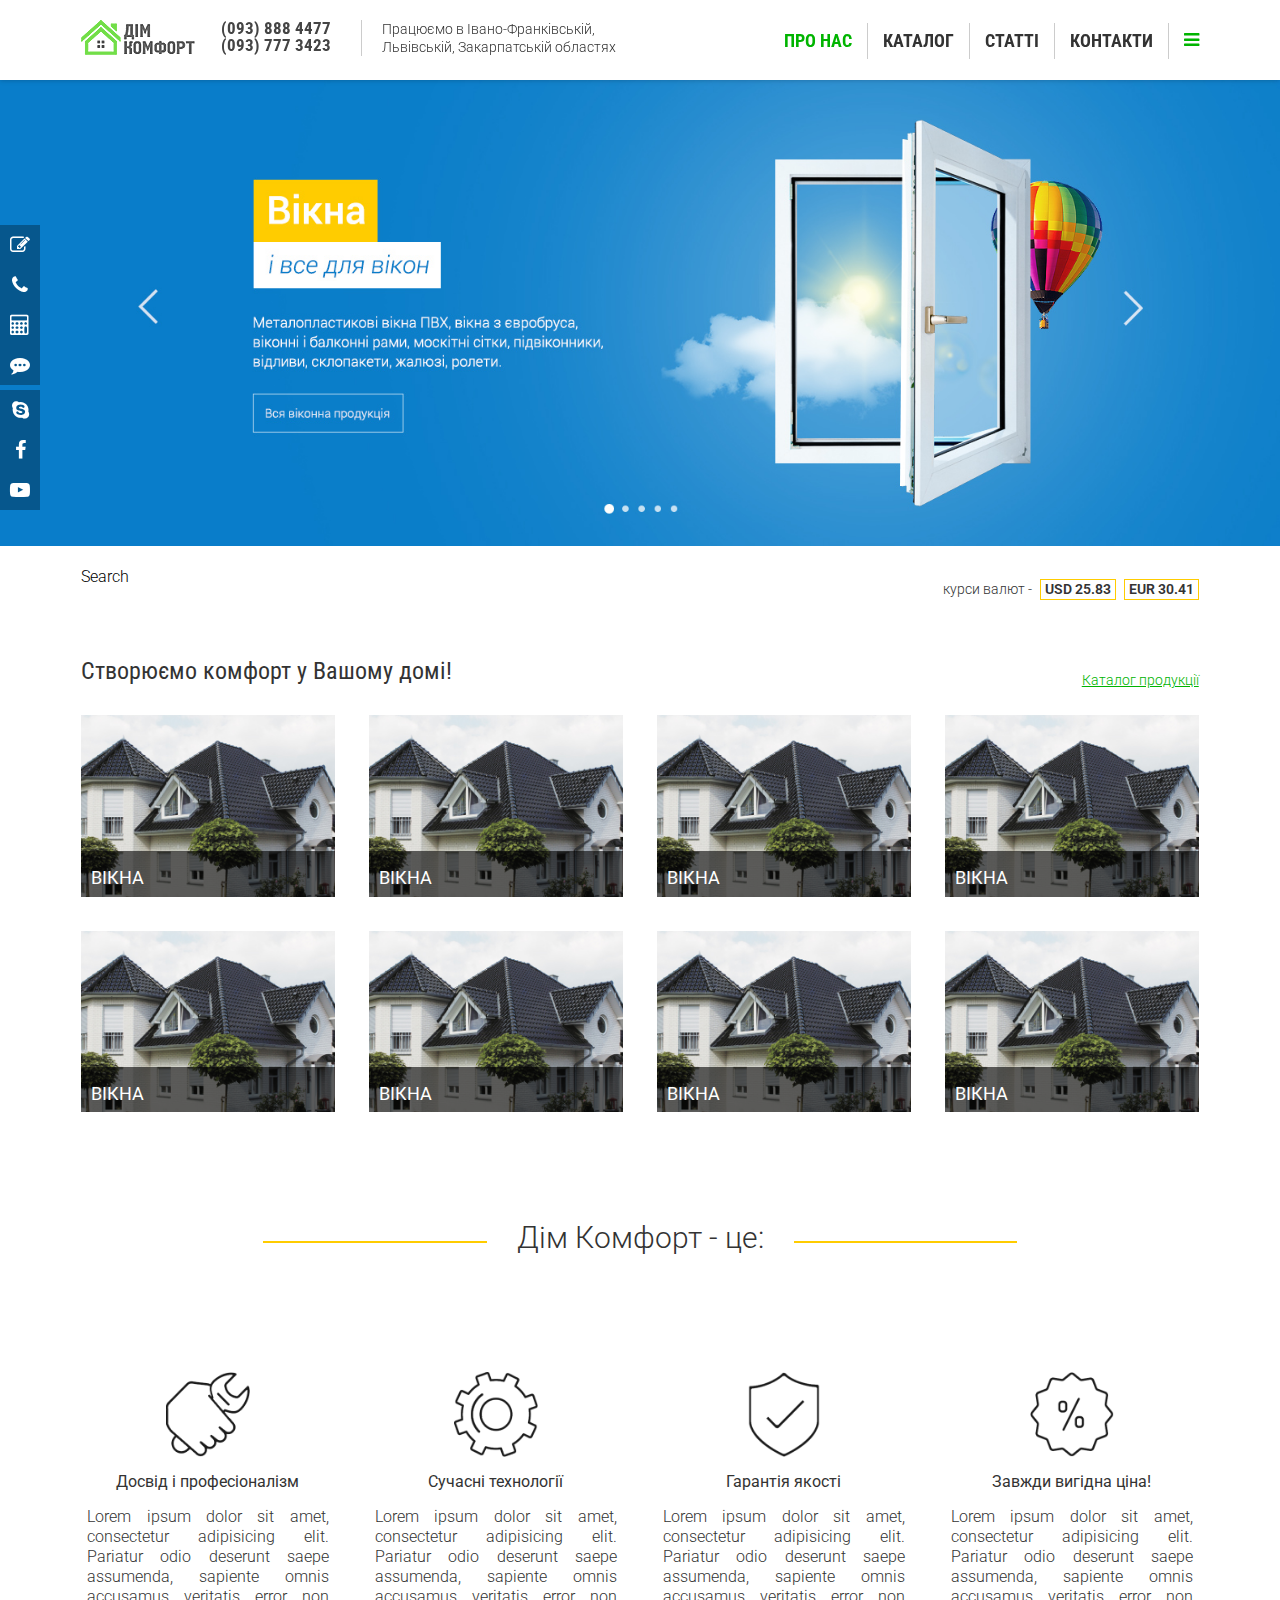
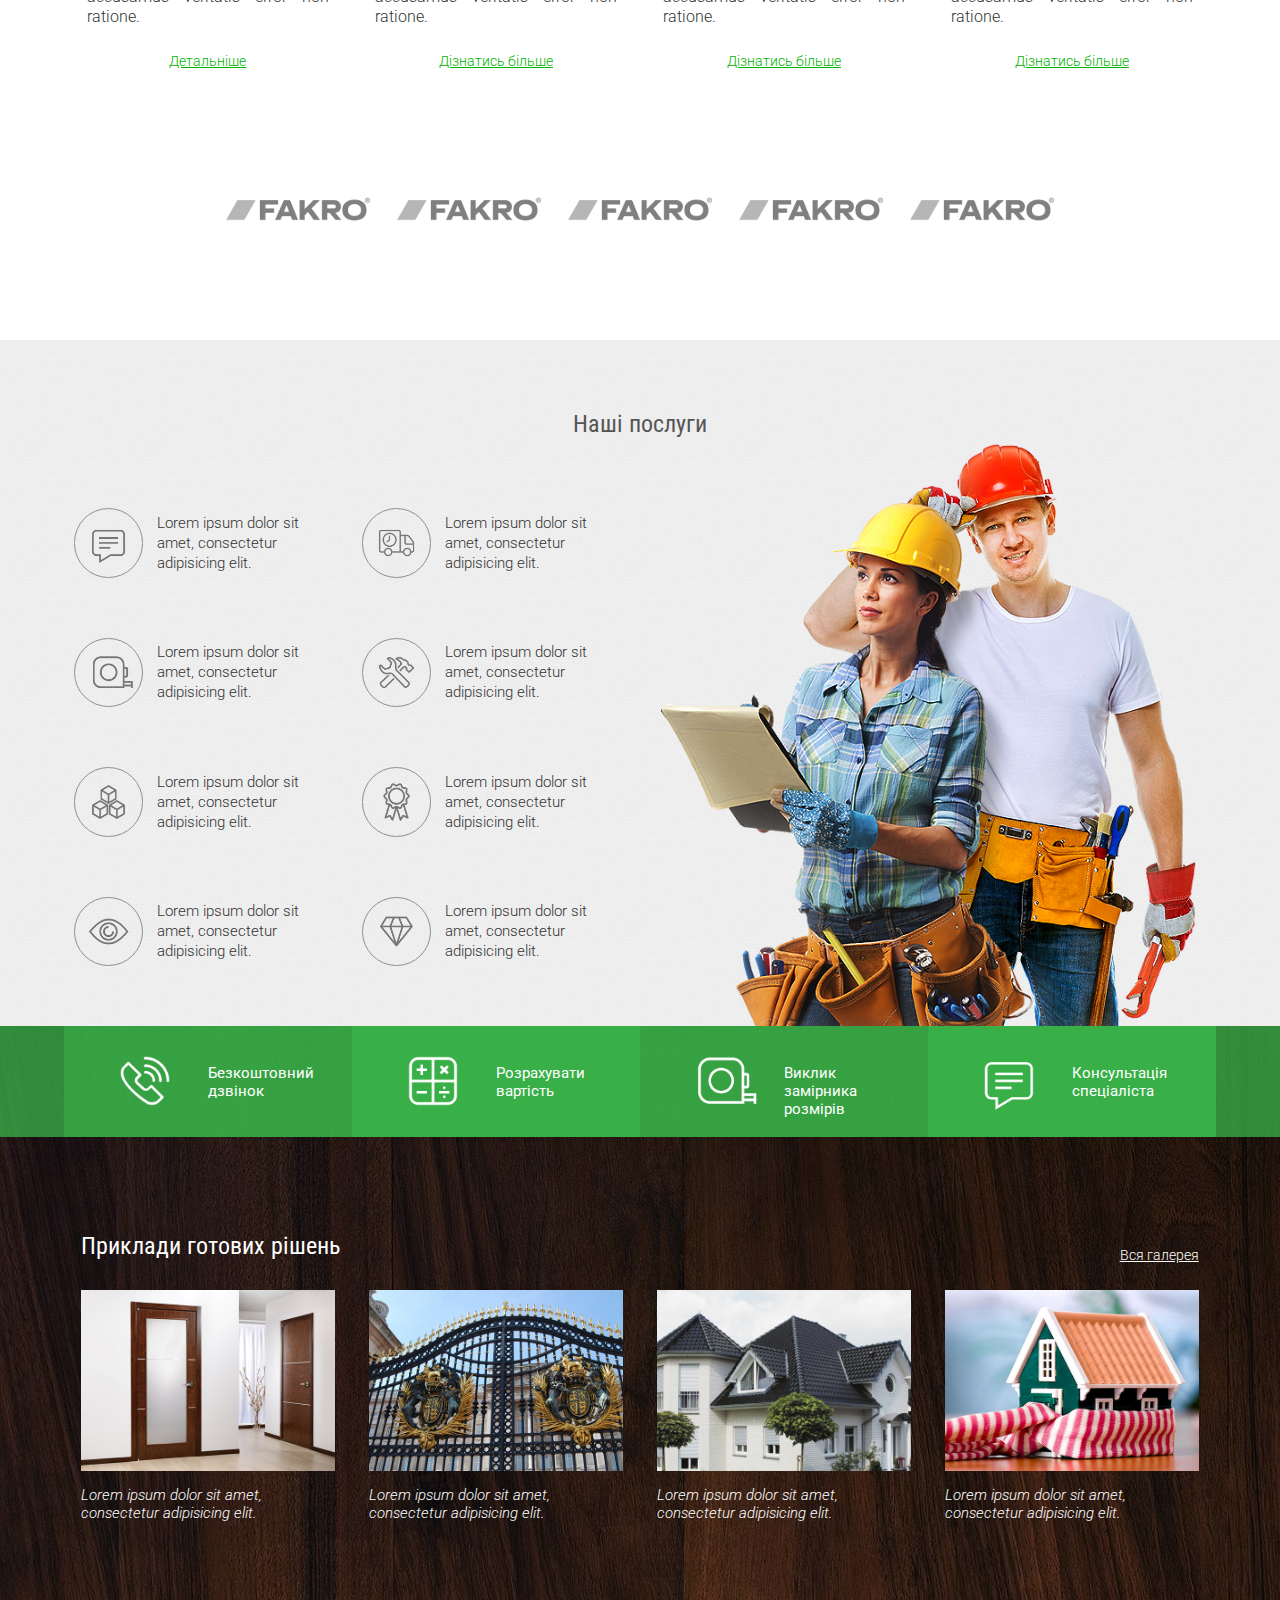
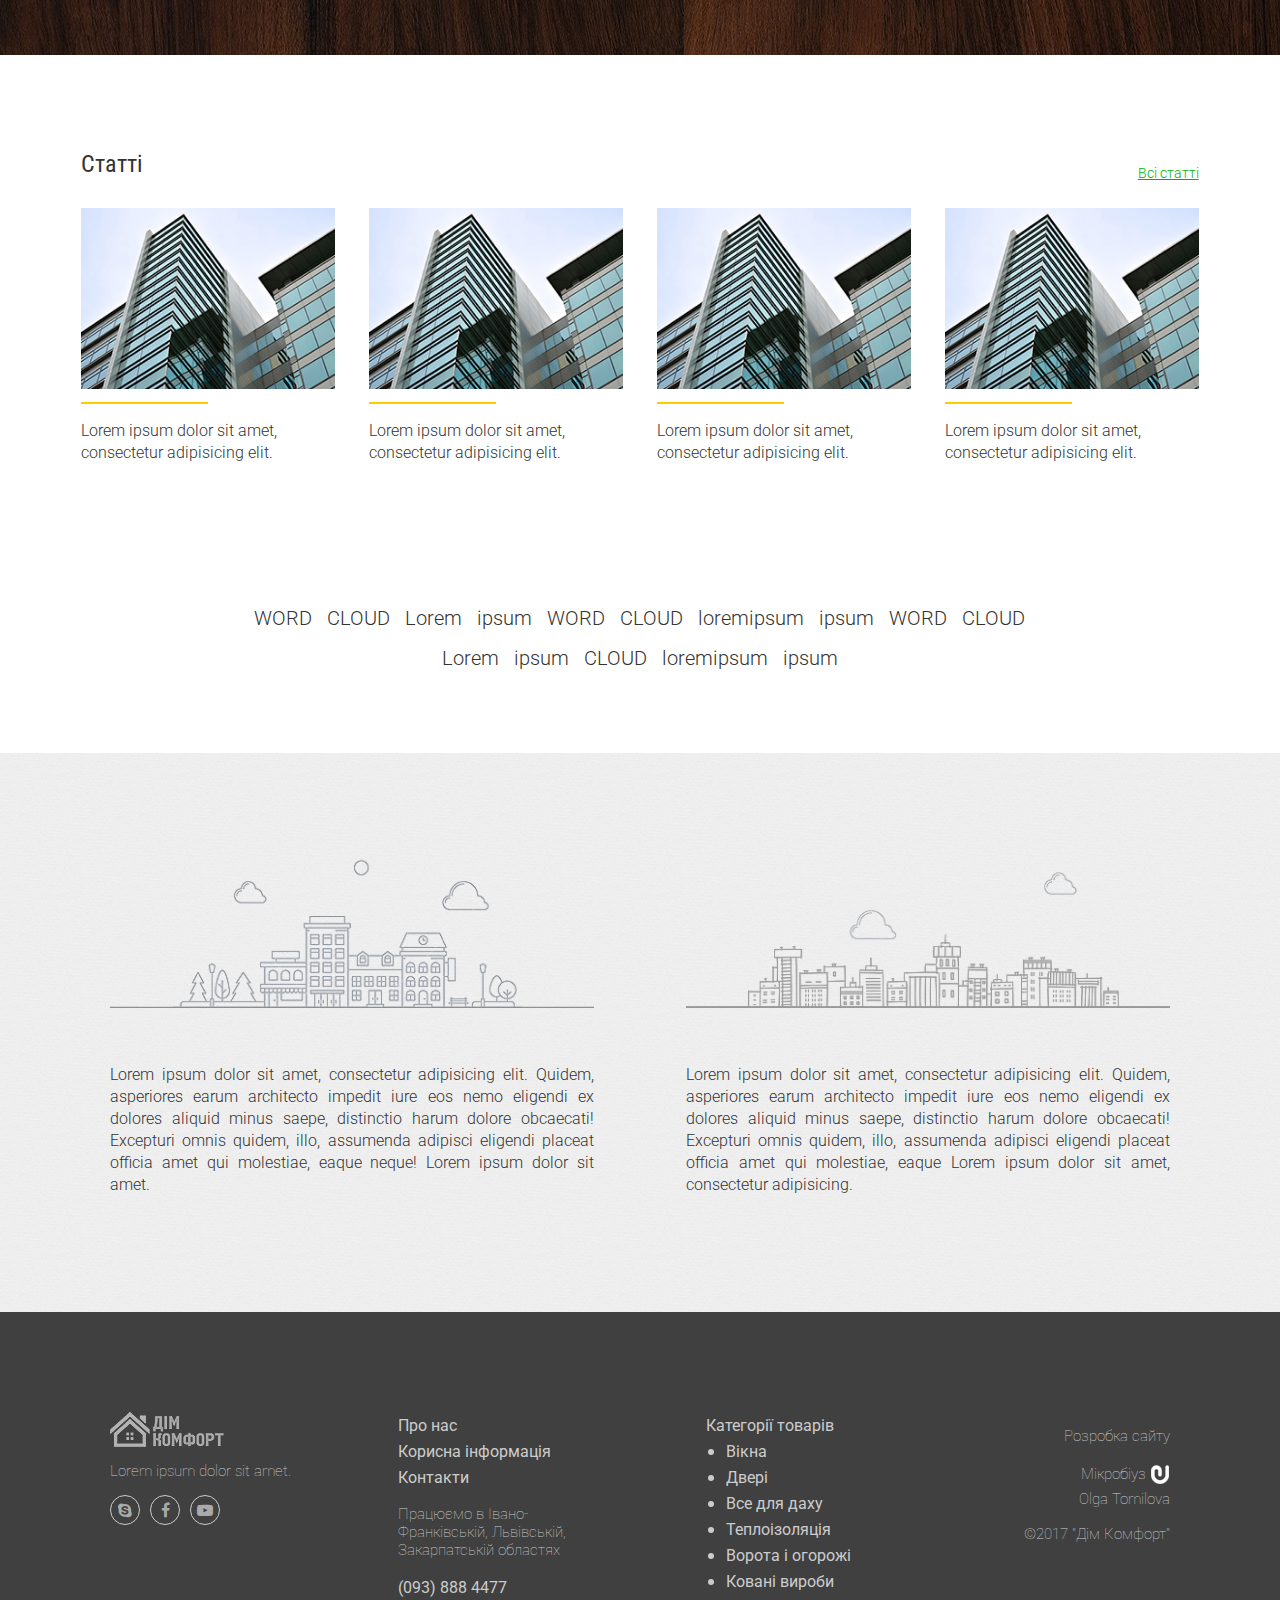
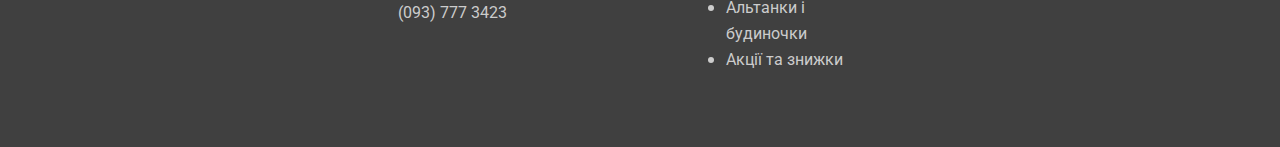
==== commit bfb299a8: "minor changes to index" ====
--- a/index.html
+++ b/index.html
@@ -18,13 +18,13 @@
 					<div class="nav-left">
 						<div class="nl-wrap">
 							<div class="nl-logo">
-								<a href="#">
+								<a href="/">
 									<img src="img/logo_color.png">
 								</a>
 							</div>
 							<div class="nl-phones">
-								<a href="#">(093) 888 4477</a>
-								<a href="#">(093) 777 3423</a>
+								<a href="#">(093) 888 4477 </a> 
+								<a href="#">(093) 777 3423 </a>
 							</div>
 						</div>	
 
@@ -57,11 +57,11 @@
 		<div class="header-bottom">
 			<div class="site-wrap">
 				<div class="top-wrap">
-					<div class="social-likes">
+					<div class="search">
 						Search
 					</div>
 					<div class="currencies">
-						<p> курси валют - </p> <div>USD <span>25.83</span> </div> <div>EUR <span>30.41</span> </div>
+						<p> курси валют - </p> <div>USD <span id="usd-rate">25.83</span> </div> <div id="eur-rate">EUR <span>30.41</span> </div>
 					</div>
 				</div>
 			</div>
@@ -86,68 +86,84 @@
 						<h2>Створюємо комфорт у Вашому домі!</h2>
 					</div>
 					<div class="catalog-top-right">
-						<a href="#">Каталог продукції</a>			
-					</div>
-				</div>
-				<div class="container-wrap">
-					<a class="container" href="#">
-						<img src="img/catalog/roof.jpg">
-						<div class="cat-overlay">
-							<h3>Вікна</h3>
-						</div>
-					</a> 
-				</div>
-				<div class="container-wrap">
-					<a class="container" href="#">
-						<img src="img/catalog/roof.jpg">
-						<div class="cat-overlay">
-							<h3>Вікна</h3>
-						</div>
-					</a> 
-				</div>
-				<div class="container-wrap">
-					<a class="container" href="#">
-						<img src="img/catalog/roof.jpg">
-						<div class="cat-overlay">
-							<h3>Вікна</h3>
-						</div>
-					</a> 
-				</div>
-				<div class="container-wrap">
-					<a class="container" href="#">
-						<img src="img/catalog/roof.jpg">
-						<div class="cat-overlay">
-							<h3>Вікна</h3>
-						</div>
-					</a> 
-				</div>
-				<div class="container-wrap">
-					<a class="container" href="#">
-						<img src="img/catalog/roof.jpg">
-						<div class="cat-overlay">
-							<h3>Вікна</h3>
-						</div>
-					</a> 
-				</div>
-				<div class="container-wrap">
-					<a class="container" href="#">
-						<img src="img/catalog/roof.jpg">
-						<div class="cat-overlay">
-							<h3>Вікна</h3>
-						</div>
-					</a> 
-				</div>
-				<div class="container-wrap">
-					<a class="container" href="#">
-						<img src="img/catalog/roof.jpg">
-						<div class="cat-overlay">
-							<h3>Вікна</h3>
-						</div>
-					</a> 
-				</div>
-				<div class="container-wrap">
-					<a class="container" href="#">
-						<img src="img/catalog/roof.jpg">
+						<a class="link" href="#">Каталог продукції</a>			
+					</div>
+				</div>
+				<div class="container-wrap">
+					<a class="container" href="#">
+						<div class="img-zoom">
+							<img src="img/catalog/roof.jpg">
+						</div>
+						<div class="cat-overlay">
+							<h3>Вікна</h3>
+						</div>
+					</a> 
+				</div>
+				<div class="container-wrap">
+					<a class="container" href="#">
+						<div class="img-zoom">
+							<img src="img/catalog/roof.jpg">
+						</div>
+						<div class="cat-overlay">
+							<h3>Вікна</h3>
+						</div>
+					</a> 
+				</div>
+				<div class="container-wrap">
+					<a class="container" href="#">
+						<div class="img-zoom">
+							<img src="img/catalog/roof.jpg">
+						</div>
+						<div class="cat-overlay">
+							<h3>Вікна</h3>
+						</div>
+					</a> 
+				</div>
+				<div class="container-wrap">
+					<a class="container" href="#">
+						<div class="img-zoom">
+							<img src="img/catalog/roof.jpg">
+						</div>
+						<div class="cat-overlay">
+							<h3>Вікна</h3>
+						</div>
+					</a> 
+				</div>
+				<div class="container-wrap">
+					<a class="container" href="#">
+						<div class="img-zoom">
+							<img src="img/catalog/roof.jpg">
+						</div>
+						<div class="cat-overlay">
+							<h3>Вікна</h3>
+						</div>
+					</a> 
+				</div>
+				<div class="container-wrap">
+					<a class="container" href="#">
+						<div class="img-zoom">
+							<img src="img/catalog/roof.jpg">
+						</div>
+						<div class="cat-overlay">
+							<h3>Вікна</h3>
+						</div>
+					</a> 
+				</div>
+				<div class="container-wrap">
+					<a class="container" href="#">
+						<div class="img-zoom">
+							<img src="img/catalog/roof.jpg">
+						</div>
+						<div class="cat-overlay">
+							<h3>Вікна</h3>
+						</div>
+					</a> 
+				</div>
+				<div class="container-wrap">
+					<a class="container" href="#">
+						<div class="img-zoom">
+							<img src="img/catalog/roof.jpg">
+						</div>
 						<div class="cat-overlay">
 							<h3>Вікна</h3>
 						</div>
@@ -168,25 +184,25 @@
 					<img src="img/icons/about_pro.png">
 					<h3>Досвід і професіоналізм</h3>
 					<p>Lorem ipsum dolor sit amet, consectetur adipisicing elit. Pariatur odio deserunt saepe assumenda, sapiente omnis accusamus veritatis error non ratione.</p>
-					<a href="#">Детальніше</a>
+					<a class="link" href="#">Детальніше</a>
 				</div>
 				<div class="promo-item">
 					<img src="img/icons/about_gear.png">
 					<h3>Сучасні технології</h3>
 					<p>Lorem ipsum dolor sit amet, consectetur adipisicing elit. Pariatur odio deserunt saepe assumenda, sapiente omnis accusamus veritatis error non ratione.</p>
-					<a href="#">Дізнатись більше</a>
+					<a class="link" href="#">Дізнатись більше</a>
 				</div>
 				<div class="promo-item">
 					<img src="img/icons/about_quality.png">
 					<h3>Гарантія якості</h3>
 					<p>Lorem ipsum dolor sit amet, consectetur adipisicing elit. Pariatur odio deserunt saepe assumenda, sapiente omnis accusamus veritatis error non ratione.</p>
-					<a href="#">Дізнатись більше</a>
+					<a class="link" href="#">Дізнатись більше</a>
 				</div>
 				<div class="promo-item">
 					<img src="img/icons/about_price.png">
 					<h3>Завжди вигідна ціна!</h3>
 					<p>Lorem ipsum dolor sit amet, consectetur adipisicing elit. Pariatur odio deserunt saepe assumenda, sapiente omnis accusamus veritatis error non ratione.</p>
-					<a href="#">Дізнатись більше</a>
+					<a class="link" href="#">Дізнатись більше</a>
 				</div>
 			</div>
 
@@ -217,7 +233,7 @@
 						</div>
 						<div class="sl-container">
 							<div class="sl-img">
-								<img src="img/icons/service_measure.png">
+								<img src="img/icons/service_maasure.png">
 							</div>
 							<div class="sl-text">
 								<p>Lorem ipsum dolor sit amet, consectetur adipisicing elit.</p>
@@ -322,69 +338,97 @@
 					</a>
 				</div>
 			</div>
-			<div class="site-wrap">
+			<div class="site-wrap block-content">
 				<div class="top-wrap">
 					<div class="wt-left">
 						<h2>Приклади готових рішень</h2>
 					</div>
 					<div class="wt-right">
-						<a href="javascript:void(0)">Вся галерея</a>
+						<a class="link" href="javascript:void(0)">Вся галерея</a>
 					</div>
 				</div>
 
 				<div class="works-item">
-					<img src="img/catalog/doors.jpg">
+					<div class="img-zoom">
+						<img src="img/catalog/doors.jpg">
+						<div class="zoom-icon">
+							<img src="img/icons/zoom.png">
+						</div>
+					</div>
 					<p>Lorem ipsum dolor sit amet, consectetur adipisicing elit.</p>
 				</div>
 				<div class="works-item">
-					<img src="img/catalog/gate.jpg">
+					<div class="img-zoom">
+						<img src="img/catalog/gate.jpg">
+						<div class="zoom-icon">
+							<img src="img/icons/zoom.png">
+						</div>
+					</div>
 					<p>Lorem ipsum dolor sit amet, consectetur adipisicing elit.</p>
 				</div>
 				<div class="works-item">
-					<img src="img/catalog/roof.jpg">
+					<div class="img-zoom">
+						<img src="img/catalog/roof.jpg">
+						<div class="zoom-icon">
+							<img src="img/icons/zoom.png">
+						</div>
+					</div>
 					<p>Lorem ipsum dolor sit amet, consectetur adipisicing elit.</p>
 				</div>
 				<div class="works-item">
-					<img src="img/catalog/teplo.jpg">
+					<div class="img-zoom">
+						<img src="img/catalog/teplo.jpg">
+						<div class="zoom-icon"> 
+							<img src="img/icons/zoom.png">
+						</div>
+					</div>
 					<p>Lorem ipsum dolor sit amet, consectetur adipisicing elit.</p>
 				</div>
 			</div>
 		</section>
 
 		<section class="articles">
-				<div class="site-wrap">
+				<div class="site-wrap block-content">
 					<div class="top-wrap">
 						<div class="at-left">
-							<h2>Корисна інформація</h2>
+							<h2>Статті</h2>
 						</div>
 						<div class="at-right">
-							<a href="#">Всі статті</a>
+							<a class="link" href="#">Всі статті</a>
 						</div>
 					</div>
 					<div class="articles-item">
 						<a href="#"> 
-							<img src="img/articles/1.jpg">
+							<div class="img-zoom">
+								<img src="img/articles/1.jpg">
+							</div>
 							<div class="underline"></div>
 							<p>Lorem ipsum dolor sit amet, consectetur adipisicing elit.</p>
 						</a>
 					</div>
 					<div class="articles-item">
 						<a href="#"> 
-							<img src="img/articles/1.jpg">
+							<div class="img-zoom">
+								<img src="img/articles/1.jpg">
+							</div>
 							<div class="underline"></div>
 							<p>Lorem ipsum dolor sit amet, consectetur adipisicing elit.</p>
 						</a>
 					</div>
 					<div class="articles-item">
 						<a href="#"> 
-							<img src="img/articles/1.jpg">
+							<div class="img-zoom">
+								<img src="img/articles/1.jpg">
+							</div>
 							<div class="underline"></div>
 							<p>Lorem ipsum dolor sit amet, consectetur adipisicing elit.</p>
 						</a>
 					</div>
 					<div class="articles-item">
 						<a href="#"> 
-							<img src="img/articles/1.jpg">
+							<div class="img-zoom">
+								<img src="img/articles/1.jpg">
+							</div>
 							<div class="underline"></div>
 							<p>Lorem ipsum dolor sit amet, consectetur adipisicing elit.</p>
 						</a>
@@ -393,7 +437,8 @@
 
 				<div class="site-wrap">
 					<div class="articles-bottom">
-					WORD CLOUD
+					<a href="#">WORD</a> <a href="#">CLOUD</a> <a href="#">Lorem</a> <a href="#">ipsum</a> <a href="#">WORD</a> <a href="#">CLOUD</a> <a href="#">loremipsum</a> <a href="#">ipsum</a> <a href="#">WORD</a> <a href="#">CLOUD</a> <a href="#">Lorem</a> <a href="#">ipsum</a>
+					<a href="#">CLOUD</a> <a href="#">loremipsum</a> <a href="#">ipsum</a>
 					</div>
 				</div>
 		</section>
@@ -414,45 +459,51 @@
 	
 	<footer class="footer">
 		<div class="site-wrap">
-			<div class="footer-container footer-container-1">
-				<a href="#">
-					<img class="logo-bw" src="img/logo_white.png">
-				</a>
-				<p>Lorem ipsum dolor sit amet.</p>
-				<div><a href="#"><i class="fa fa-skype" aria-hidden="true"></i></a></div>
-				<div><a href="#"><i class="fa fa-facebook" aria-hidden="true"></i></a></div>
-				<div><a href="#"><i class="fa fa-youtube-play" aria-hidden="true"></i></a></div>
-			</div>
-			<div class="footer-container footer-container-2">
-				
-				<ul>
-					<li><a href="#">Категорії товарів</a></li>
-					<li><a href="#">Вікна</a></li>
-					<li><a href="#">Двері</a></li>
-					<li><a href="#">Все для даху</a></li>
-					<li><a href="#">Теплоізоляція</a></li>
-					<li><a href="#">Ворота і огорожі</a></li>
-					<li><a href="#">Ковані вироби</a></li>
-					<li><a href="#">Альтанки і будиночки</a></li>
-					<li><a href="#">Акції та знижки</a></li>
-				</ul>
-			</div>
-			<div class="footer-container footer-container-3">
-				<ul>
-					<li><a href="#">Про нас</a></li>
-					<li><a href="#">Корисна інформація</a></li>
-					<li><a href="#">Контакти</a></li>
-				</ul>
-
-				<p>Працюємо в Івано-Франківській, Львівській, Закарпатській областях</p>
-				
-				<a class="footer-phone" href="#">(093) 888 4477</a>
-				<a class="footer-phone" href="#">(093) 777 3423</a>
-			</div>
-			<div class="footer-container">
-				<p>Розробка сайту</p>
-				<a href="#">Мікробіуз <img src="img/logo_mikrobiuz.png"></a>
-				<p class="copy">&copy;2017 "Дім Комфорт"</p>
+			<div class="footer-col">
+				<div class="footer-container footer-container-1">
+					<a href="/">
+						<img class="logo-bw" src="img/logo_white.png">
+					</a>
+					<p>Lorem ipsum dolor sit amet.</p>
+					<div><a href="#"><i class="fa fa-skype" aria-hidden="true"></i></a></div>
+					<div><a href="#"><i class="fa fa-facebook" aria-hidden="true"></i></a></div>
+					<div><a href="#"><i class="fa fa-youtube-play" aria-hidden="true"></i></a></div>
+				</div>
+				<div class="footer-container footer-container-2">
+					<ul>
+						<li><a href="#">Про нас</a></li>
+						<li><a href="#">Корисна інформація</a></li>
+						<li><a href="#">Контакти</a></li>
+					</ul>
+
+					<p>Працюємо в Івано-Франківській, Львівській, Закарпатській областях</p>
+					
+					<a class="footer-phone" href="#">(093) 888 4477</a>
+					<br>
+					<a class="footer-phone" href="#">(093) 777 3423</a>
+				</div>
+			</div>
+			<div class="footer-col">
+				<div class="footer-container footer-container-3">
+					<ul>
+						<li><a href="#">Категорії товарів</a></li>
+						<li><a href="#">Вікна</a></li>
+						<li><a href="#">Двері</a></li>
+						<li><a href="#">Все для даху</a></li>
+						<li><a href="#">Теплоізоляція</a></li>
+						<li><a href="#">Ворота і огорожі</a></li>
+						<li><a href="#">Ковані вироби</a></li>
+						<li><a href="#">Альтанки і будиночки</a></li>
+						<li><a href="#">Акції та знижки</a></li>
+					</ul>
+				</div>
+				<div class="footer-container footer-container-4">
+					<p>Розробка сайту</p>
+					<a href="http://mikrobiuz.com.ua">Мікробіуз <img src="img/logo_mikrobiuz.png"></a>
+					<br>
+					<a href="#">Olga Tomilova</a>
+					<p class="copy">&copy;2017 "Дім Комфорт"</p>
+				</div>
 			</div>
 		</div>
 	</footer>
--- a/style/style.css
+++ b/style/style.css
@@ -8,17 +8,27 @@
 a {
   text-decoration: none; }
 
+.link {
+  margin: 0;
+  font-size: 14px;
+  line-height: 260%;
+  color: #00B400;
+  text-decoration: underline; }
+  .link:hover {
+    text-decoration: none; }
+
 h2 {
   margin: 0;
   font-size: 24px;
-  font-family: Roboto, sans-serif;
+  font-family: 'Roboto Condensed', sans-serif;
   line-height: 18px;
   font-weight: 400;
   color: #333; }
 
 .site-wrap {
   margin: 0px auto;
-  width: 85%;
+  width: 90%;
+  max-width: 1280px;
   min-width: 240px;
   padding: 0;
   vertical-align: top; }
@@ -41,6 +51,10 @@
     content: "";
     display: table;
     clear: both; }
+
+.block-content {
+  padding-top: 100px;
+  padding-bottom: 100px; }
 
 .header {
   position: relative; }
@@ -52,7 +66,7 @@
   height: 80px;
   z-index: 100;
   background-color: white;
-  border-bottom: 1px solid rgba(0, 0, 0, 0.15); }
+  box-shadow: 0 0 5px rgba(0, 0, 0, 0.25); }
   .nav::before {
     content: "";
     display: table;
@@ -67,36 +81,43 @@
   font-size: 16px;
   width: 50%;
   padding-top: 20px; }
-  .nav-left .nl-wrap {
-    width: 50%;
-    float: left; }
-    .nav-left .nl-wrap .nl-logo {
-      width: 50%;
-      float: left; }
-      .nav-left .nl-wrap .nl-logo a {
-        display: block; }
-        .nav-left .nl-wrap .nl-logo a img {
-          opacity: 0.75; }
-          .nav-left .nl-wrap .nl-logo a img:hover {
-            opacity: 1; }
-    .nav-left .nl-wrap .nl-phones {
-      width: 50%;
-      float: right; }
-      .nav-left .nl-wrap .nl-phones a {
-        font-family: 'Roboto Condensed', sans-serif;
-        font-weight: 700;
-        color: #444;
-        font-size: 17px;
-        line-height: 17px;
-        float: left; }
-  .nav-left .nl-place {
-    width: 50%;
+
+.nl-wrap {
+  width: 50%;
+  float: left; }
+
+.nl-logo {
+  width: 50%;
+  float: left; }
+  .nl-logo a {
+    display: block; }
+    .nl-logo a img {
+      opacity: 0.75; }
+      .nl-logo a img:hover {
+        opacity: 1; }
+
+.nl-phones {
+  width: 50%;
+  float: right; }
+  .nl-phones a {
+    font-family: 'Roboto Condensed', sans-serif;
+    font-weight: 700;
+    color: #444;
+    font-size: 17px;
+    line-height: 17px;
     float: left;
-    border-left: 1px solid #ccc;
-    padding: 0 20px;
-    color: #333;
-    line-height: 18px;
-    font-size: 14px; }
+    padding-right: 10px; }
+    .nl-phones a:hover {
+      color: #00B400; }
+
+.nl-place {
+  width: 50%;
+  float: left;
+  border-left: 1px solid #ccc;
+  padding: 0 20px;
+  color: #333;
+  line-height: 18px;
+  font-size: 14px; }
 
 .nav-right {
   float: right;
@@ -128,7 +149,8 @@
       font-size: 18px;
       padding: 0 15px;
       border-top: 3px solid transparent;
-      border-bottom: 3px solid transparent; }
+      border-bottom: 3px solid transparent;
+      transition: border .25s ease; }
       .menu div a:hover {
         border-bottom: 3px solid #00B400; }
     .menu div span {
@@ -152,6 +174,8 @@
     padding: 0 15px;
     padding-right: 0;
     color: #00B400; }
+    .nr-menu-btn i:hover {
+      color: #000; }
 
 .header-slider {
   margin-top: 80px; }
@@ -161,31 +185,33 @@
 .header-bottom {
   position: relative;
   padding-top: 20px; }
-  .header-bottom .social-likes {
-    width: 50%;
-    float: left; }
-  .header-bottom .currencies {
-    width: 50%;
-    float: right;
-    text-align: right; }
-    .header-bottom .currencies p {
-      font-weight: 300;
-      font-size: 14px;
-      line-height: 18px;
-      color: #333;
-      display: inline-block; }
-    .header-bottom .currencies div {
-      border: 1px solid #FFCC00;
-      padding: 0 4px;
-      margin-left: 4px;
+
+.search {
+  width: 50%;
+  float: left; }
+
+.currencies {
+  width: 50%;
+  float: right;
+  text-align: right; }
+  .currencies p {
+    font-weight: 300;
+    font-size: 14px;
+    line-height: 18px;
+    color: #333;
+    display: inline-block; }
+  .currencies div {
+    border: 1px solid #FFCC00;
+    padding: 0 4px;
+    margin-left: 4px;
+    font-size: 14px;
+    font-weight: 600;
+    color: #333;
+    display: inline-block; }
+    .currencies div span {
       font-size: 14px;
       font-weight: 600;
-      color: #333;
-      display: inline-block; }
-      .header-bottom .currencies div span {
-        font-size: 14px;
-        font-weight: 600;
-        color: #333; }
+      color: #333; }
 
 .side-buttons {
   position: fixed;
@@ -198,7 +224,8 @@
     height: 40px;
     padding: 5px 0;
     text-align: center;
-    background-color: rgba(0, 0, 0, 0.3); }
+    background-color: rgba(0, 0, 0, 0.3);
+    transition: width .1s ease, background .1s ease; }
     .side-buttons a:nth-child(4) {
       margin-bottom: 5px; }
     .side-buttons a:hover {
@@ -211,8 +238,8 @@
       color: #fff; }
 
 .catalog {
-  padding-top: 2%;
-  padding-bottom: 6%; }
+  padding-top: 50px;
+  padding-bottom: 100px; }
 
 .catalog-top-left {
   width: 50%;
@@ -222,13 +249,6 @@
   width: 50%;
   float: right;
   text-align: right; }
-  .catalog-top-right a {
-    margin: 0;
-    font-weight: 300;
-    font-size: 14px;
-    line-height: 260%;
-    color: #00B400;
-    text-decoration: underline; }
 
 .container-wrap {
   width: 22%;
@@ -247,31 +267,33 @@
     content: "";
     display: table;
     clear: both; }
-  .container img {
-    width: 100%; }
-  .container .cat-overlay {
-    position: absolute;
-    bottom: 0;
-    width: 100%;
-    padding: 0 10px;
-    background-color: rgba(0, 0, 0, 0.6);
-    height: 25%; }
-    .container .cat-overlay h3 {
-      font-size: 18px;
-      line-height: 18px;
-      font-weight: 400;
-      color: white;
-      text-transform: uppercase; }
+  .container:hover .img-zoom > img {
+    opacity: 0.5;
+    transform: scale(1.1); }
   .container:hover .cat-overlay {
     background-color: #FFCC00; }
     .container:hover .cat-overlay h3 {
       color: #000; }
 
+.cat-overlay {
+  position: absolute;
+  bottom: 0;
+  width: 100%;
+  padding: 0 10px;
+  background-color: rgba(0, 0, 0, 0.6);
+  height: 25%; }
+  .cat-overlay h3 {
+    font-size: 18px;
+    line-height: 18px;
+    font-weight: 400;
+    color: white;
+    text-transform: uppercase; }
+
 .promo {
   position: relative; }
   .promo h2 {
     text-align: center;
-    padding-bottom: 6%; }
+    padding-bottom: 100px; }
     .promo h2 .title {
       display: inline-block;
       min-width: 70px;
@@ -295,12 +317,6 @@
   .promo-item img {
     width: 35%;
     opacity: 0.9; }
-  .promo-item a {
-    text-decoration: underline;
-    color: #76da44;
-    font-weight: 300;
-    font-size: 14px;
-    line-height: 25px; }
   .promo-item h3 {
     font-weight: 400;
     font-size: 16px;
@@ -313,8 +329,8 @@
 
 .promo-bottom {
   text-align: center;
-  padding-top: 2%;
-  padding-bottom: 6%; }
+  padding-top: 75px;
+  padding-bottom: 100px; }
   .promo-bottom img {
     width: 12.5%;
     margin: 1%; }
@@ -323,67 +339,69 @@
   background: url("../img/texture_concrete.gif");
   color: #333; }
   .services h2 {
-    padding-left: 10%;
-    margin-top: 6%;
-    margin-bottom: 6%;
-    font-family: Roboto, sans-serif;
-    font-size: 30px;
-    line-height: 18px;
-    font-weight: 100; }
-  .services .site-wrap-bottom {
+    text-align: center;
+    color: #555;
+    margin-top: 75px;
+    margin-bottom: 75px; }
+
+.site-wrap-bottom {
+  vertical-align: bottom;
+  position: relative; }
+
+.serv-list {
+  width: 50%;
+  float: left; }
+
+.sl-left, .sl-right {
+  width: 49.99999%;
+  float: left; }
+
+.sl-container {
+  width: 100%;
+  margin-bottom: 60px;
+  padding-left: 10px;
+  vertical-align: middle; }
+
+.sl-img {
+  width: 25%;
+  display: inline-block;
+  text-align: center;
+  vertical-align: middle; }
+  .sl-img img {
+    width: 100%;
+    border-radius: 50%;
+    border: 1px solid #333;
+    opacity: 0.5; }
+
+.sl-text {
+  width: 60%;
+  display: inline-block;
+  padding-left: 10px;
+  vertical-align: middle; }
+  .sl-text p {
+    margin: 0;
+    font-size: 15px;
+    line-height: 20px;
+    font-weight: 300; }
+
+.serv-img {
+  text-align: center;
+  width: 50%;
+  position: absolute;
+  left: 50%;
+  bottom: 0%;
+  vertical-align: bottom; }
+  .serv-img img {
+    width: 93%;
+    display: inline-block;
     vertical-align: bottom; }
-  .services .serv-list {
-    width: 50%;
-    float: left; }
-    .services .serv-list .sl-left, .services .serv-list .sl-right {
-      width: 49.99999%;
-      float: left; }
-      .services .serv-list .sl-left .sl-container, .services .serv-list .sl-right .sl-container {
-        width: 100%;
-        margin-bottom: 60px;
-        padding-left: 10px; }
-        .services .serv-list .sl-left .sl-container::before, .services .serv-list .sl-right .sl-container::before {
-          content: "";
-          display: table;
-          clear: both; }
-        .services .serv-list .sl-left .sl-container::after, .services .serv-list .sl-right .sl-container::after {
-          content: "";
-          display: table;
-          clear: both; }
-        .services .serv-list .sl-left .sl-container .sl-img, .services .serv-list .sl-right .sl-container .sl-img {
-          width: 33.99999%;
-          float: left;
-          text-align: center; }
-          .services .serv-list .sl-left .sl-container .sl-img img, .services .serv-list .sl-right .sl-container .sl-img img {
-            width: 70%;
-            border-radius: 50%;
-            border: 1px solid #333;
-            opacity: 0.5; }
-        .services .serv-list .sl-left .sl-container .sl-text, .services .serv-list .sl-right .sl-container .sl-text {
-          width: 65.99999%;
-          float: left;
-          padding-left: 10px; }
-          .services .serv-list .sl-left .sl-container .sl-text p, .services .serv-list .sl-right .sl-container .sl-text p {
-            margin: 0;
-            line-height: 150%;
-            font-size: 15px;
-            line-height: 20px;
-            font-weight: 300; }
-  .services .serv-img {
-    text-align: center;
-    width: 50%;
-    float: left;
-    vertical-align: bottom; }
-    .services .serv-img img {
-      width: 93%;
-      display: inline-block;
-      vertical-align: bottom; }
 
 .gallery {
   background: url("../img/texture_wood.jpg");
   color: #fff; }
-  .gallery .forms-wrap {
-    background-color: rgba(57, 181, 74, 0.75); }
+
+.forms-wrap {
+  background-color: rgba(57, 181, 74, 0.75); }
 
 .form-container {
   float: left;
@@ -398,33 +416,35 @@
     content: "";
     display: table;
     clear: both; }
-  .form-container .fc-img {
-    width: 50%;
-    float: left; }
-    .form-container .fc-img img {
-      width: 60%; }
-  .form-container .fc-text {
-    width: 50%;
-    float: left;
-    margin-top: 8%; }
-    .form-container .fc-text::before {
-      content: "";
-      display: table;
-      clear: both; }
-    .form-container .fc-text::after {
-      content: "";
-      display: table;
-      clear: both; }
-    .form-container .fc-text h3 {
-      padding-right: 5%;
-      text-align: left;
-      color: #fff;
-      font-weight: 400;
-      font-size: 15px;
-      line-height: 18px;
-      margin: 0;
-      display: inline-block;
-      vertical-align: middle; }
+
+.fc-img {
+  width: 50%;
+  float: left; }
+  .fc-img img {
+    width: 60%; }
+
+.fc-text {
+  width: 50%;
+  float: left;
+  margin-top: 8%; }
+  .fc-text::before {
+    content: "";
+    display: table;
+    clear: both; }
+  .fc-text::after {
+    content: "";
+    display: table;
+    clear: both; }
+  .fc-text h3 {
+    padding-right: 5%;
+    text-align: left;
+    color: #fff;
+    font-weight: 400;
+    font-size: 15px;
+    line-height: 18px;
+    margin: 0;
+    display: inline-block;
+    vertical-align: middle; }
 
 .fc-one {
   background-color: rgba(57, 181, 74, 0.5); }
@@ -447,26 +467,50 @@
 .wt-right {
   text-align: right; }
   .wt-right a {
-    margin: 0;
-    font-size: 14px;
-    line-height: 260%;
-    color: #00B400;
-    text-decoration: underline; }
+    color: #fff; }
 
 .works-item {
+  position: relative;
   width: 22%;
   float: left;
   margin: 1.5%;
   color: #fff;
   cursor: pointer; }
-  .works-item img {
-    width: 100%; }
   .works-item p {
     font-family: Roboto, sans-serif;
     font-size: 15px;
     font-weight: 300;
     line-height: 18px;
     font-style: italic; }
+  .works-item:hover .img-zoom > img {
+    opacity: 0.5;
+    transform: scale(1.1); }
+  .works-item:hover .zoom-icon {
+    opacity: 1; }
+
+.img-zoom {
+  position: relative;
+  overflow: hidden;
+  width: 100%; }
+  .img-zoom > img {
+    width: 100%;
+    box-shadow: 0 0 16px black;
+    opacity: 1;
+    transition: all .5s ease; }
+
+.zoom-icon {
+  position: absolute;
+  opacity: 0;
+  width: 128px;
+  height: 128px;
+  left: 0;
+  right: 0;
+  top: 0;
+  bottom: 0;
+  margin: auto;
+  transition: opacity .5s ease; }
+  .zoom-icon img {
+    width: 100%; }
 
 .at-left {
   width: 49.99999%;
@@ -476,12 +520,6 @@
 
 .at-right {
   text-align: right; }
-  .at-right a {
-    margin: 0;
-    font-size: 14px;
-    line-height: 260%;
-    color: #00B400;
-    text-decoration: underline; }
 
 .articles-item {
   width: 22%;
@@ -489,65 +527,80 @@
   margin: 1.5%; }
   .articles-item p {
     color: #333; }
-  .articles-item:hover .underline {
+  .articles-item a:hover .underline {
     width: 100%; }
-  .articles-item .underline {
-    margin-top: 5%;
-    width: 50%;
-    height: 2px;
-    background-color: #FFCC00;
-    transition: width .25s ease; }
-  .articles-item img {
-    width: 100%; }
+  .articles-item a:hover .img-zoom > img {
+    transform: scale(1.1); }
+
+.underline {
+  margin-top: 5%;
+  width: 50%;
+  height: 2px;
+  background-color: #FFCC00;
+  transition: width .25s ease; }
 
 .articles-bottom {
+  padding-bottom: 75px;
   font-weight: 300;
   font-size: 20px;
-  line-height: 18px; }
+  line-height: 40px;
+  text-align: center;
+  cursor: pointer;
+  width: 70%;
+  margin: 0 auto; }
+  .articles-bottom a {
+    color: #333;
+    padding: 5px;
+    transition: background-color .5s ease; }
+    .articles-bottom a:hover {
+      background-color: #00B400; }
 
 .seo-info {
-  padding-top: 6%;
-  padding-bottom: 6%;
+  padding-top: 100px;
+  padding-bottom: 100px;
   background: url("../img/texture_concrete.gif"); }
-  .seo-info .seo-item {
-    width: 42%;
-    float: left;
-    margin: 4%; }
-    .seo-info .seo-item img {
-      width: 100%;
-      opacity: 0.5; }
-    .seo-info .seo-item p {
-      padding-top: 40px;
-      text-align: justify;
-      font-family: Roboto, sans-serif;
-      font-weight: 300;
-      font-size: 16px;
-      line-height: 22px;
-      color: #333; }
+
+.seo-item {
+  width: 42%;
+  float: left;
+  margin: 0 4%; }
+  .seo-item img {
+    width: 100%;
+    opacity: 0.5; }
+  .seo-item p {
+    padding-top: 40px;
+    text-align: justify;
+    font-family: Roboto, sans-serif;
+    font-weight: 300;
+    font-size: 16px;
+    line-height: 22px;
+    color: #333; }
 
 .footer {
-  padding-top: 6%;
-  padding-bottom: 2%;
+  padding-top: 75px;
+  padding-bottom: 75px;
   background-color: #404040;
   font-size: 18px;
   color: #ccc; }
   .footer a {
-    color: #ccc;
-    display: block;
-    font-weight: 100;
-    font-size: 15px;
-    line-height: 18px; }
+    color: #ccc; }
+    .footer a:hover {
+      color: #fff; }
   .footer p {
     font-weight: 100;
     font-size: 15px;
     line-height: 18px; }
 
+.footer-col {
+  width: 50%;
+  float: left; }
+
 .footer-container {
-  width: 17%;
-  float: left;
-  margin: 4%; }
-  .footer-container:nth-child(4) {
-    text-align: right; }
+  width: 34%;
+  float: left;
+  margin-left: 8%;
+  margin-right: 8%;
+  margin-top: 25px; }
   .footer-container ul {
     margin: 0; }
     .footer-container ul a {
@@ -568,25 +621,34 @@
   float: left;
   margin-right: 10px; }
   .footer-container-1 div a {
+    display: block;
     width: 100%;
-    height: 100%; }
+    height: 100%;
+    color: #aaa; }
     .footer-container-1 div a i {
       font-size: 16px;
       line-height: 28px; }
 
-.footer-container-2 li:nth-child(1) {
+.footer-container-3 li:nth-child(1) {
   list-style-type: none;
   margin-left: -20px; }
 
-.footer-container-3 ul {
+.footer-container-2 ul {
   padding-left: 0; }
-  .footer-container-3 ul li {
+  .footer-container-2 ul li {
     list-style-type: none; }
+
+.footer-container-4 {
+  text-align: right; }
+  .footer-container-4 a {
+    font-weight: 100;
+    font-size: 15px;
+    line-height: 18px; }
 
 .footer-phone {
   font-weight: 400;
-  font-size: 20px;
-  line-height: 24px; }
+  font-size: 16px;
+  line-height: 20px; }
 
 .copy {
   font-size: 12px; }
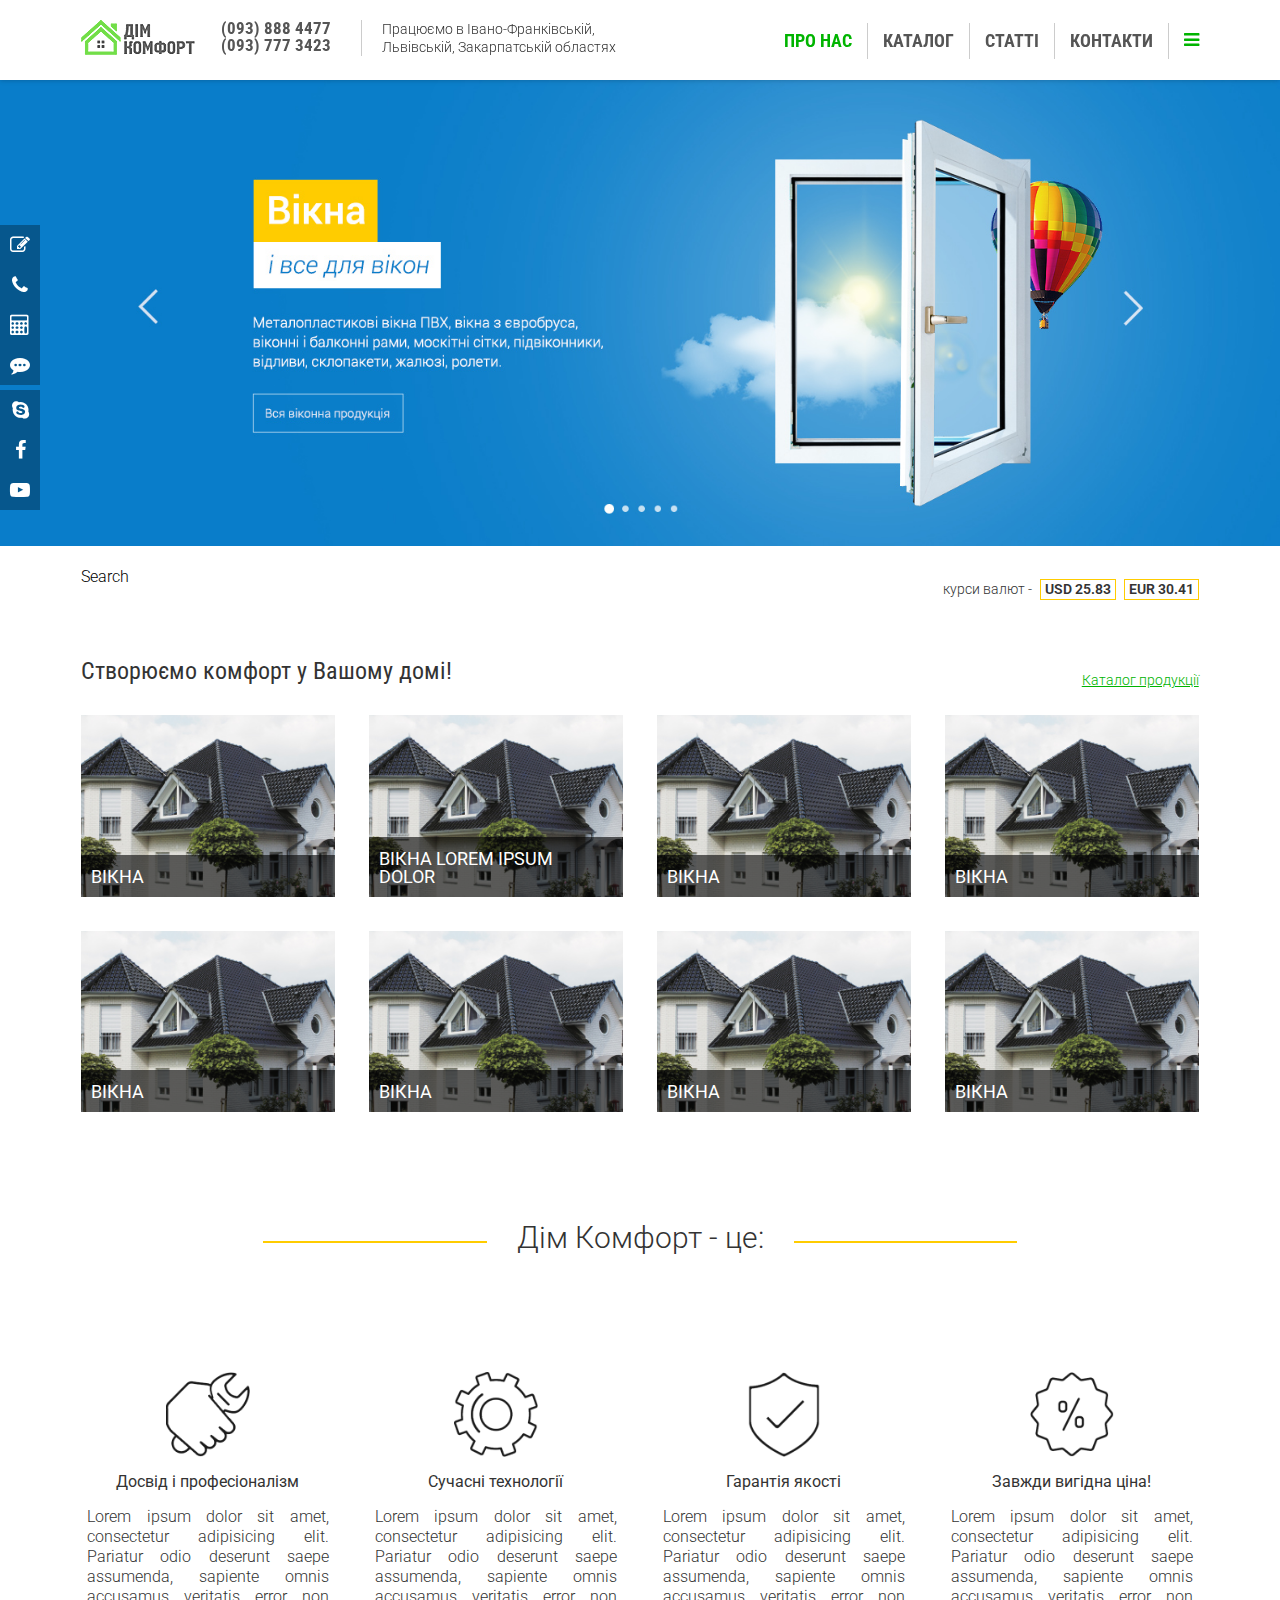
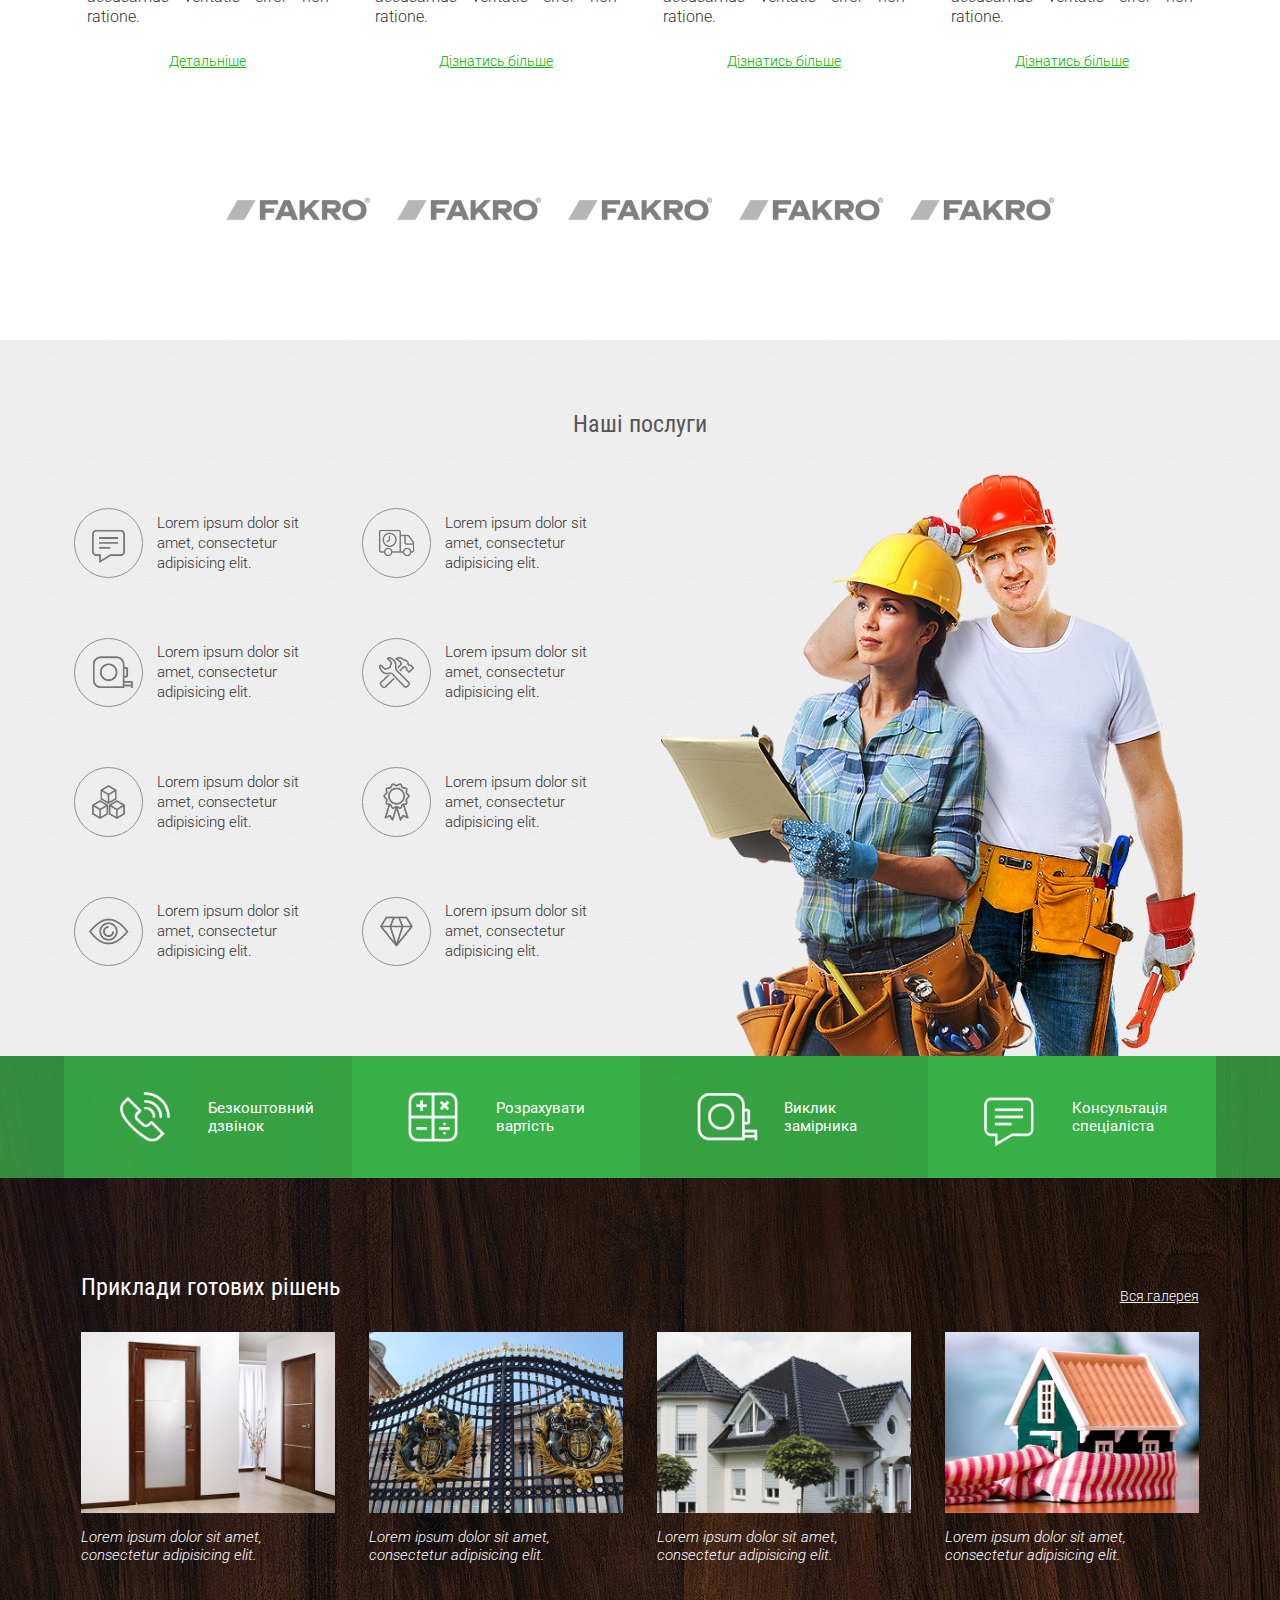
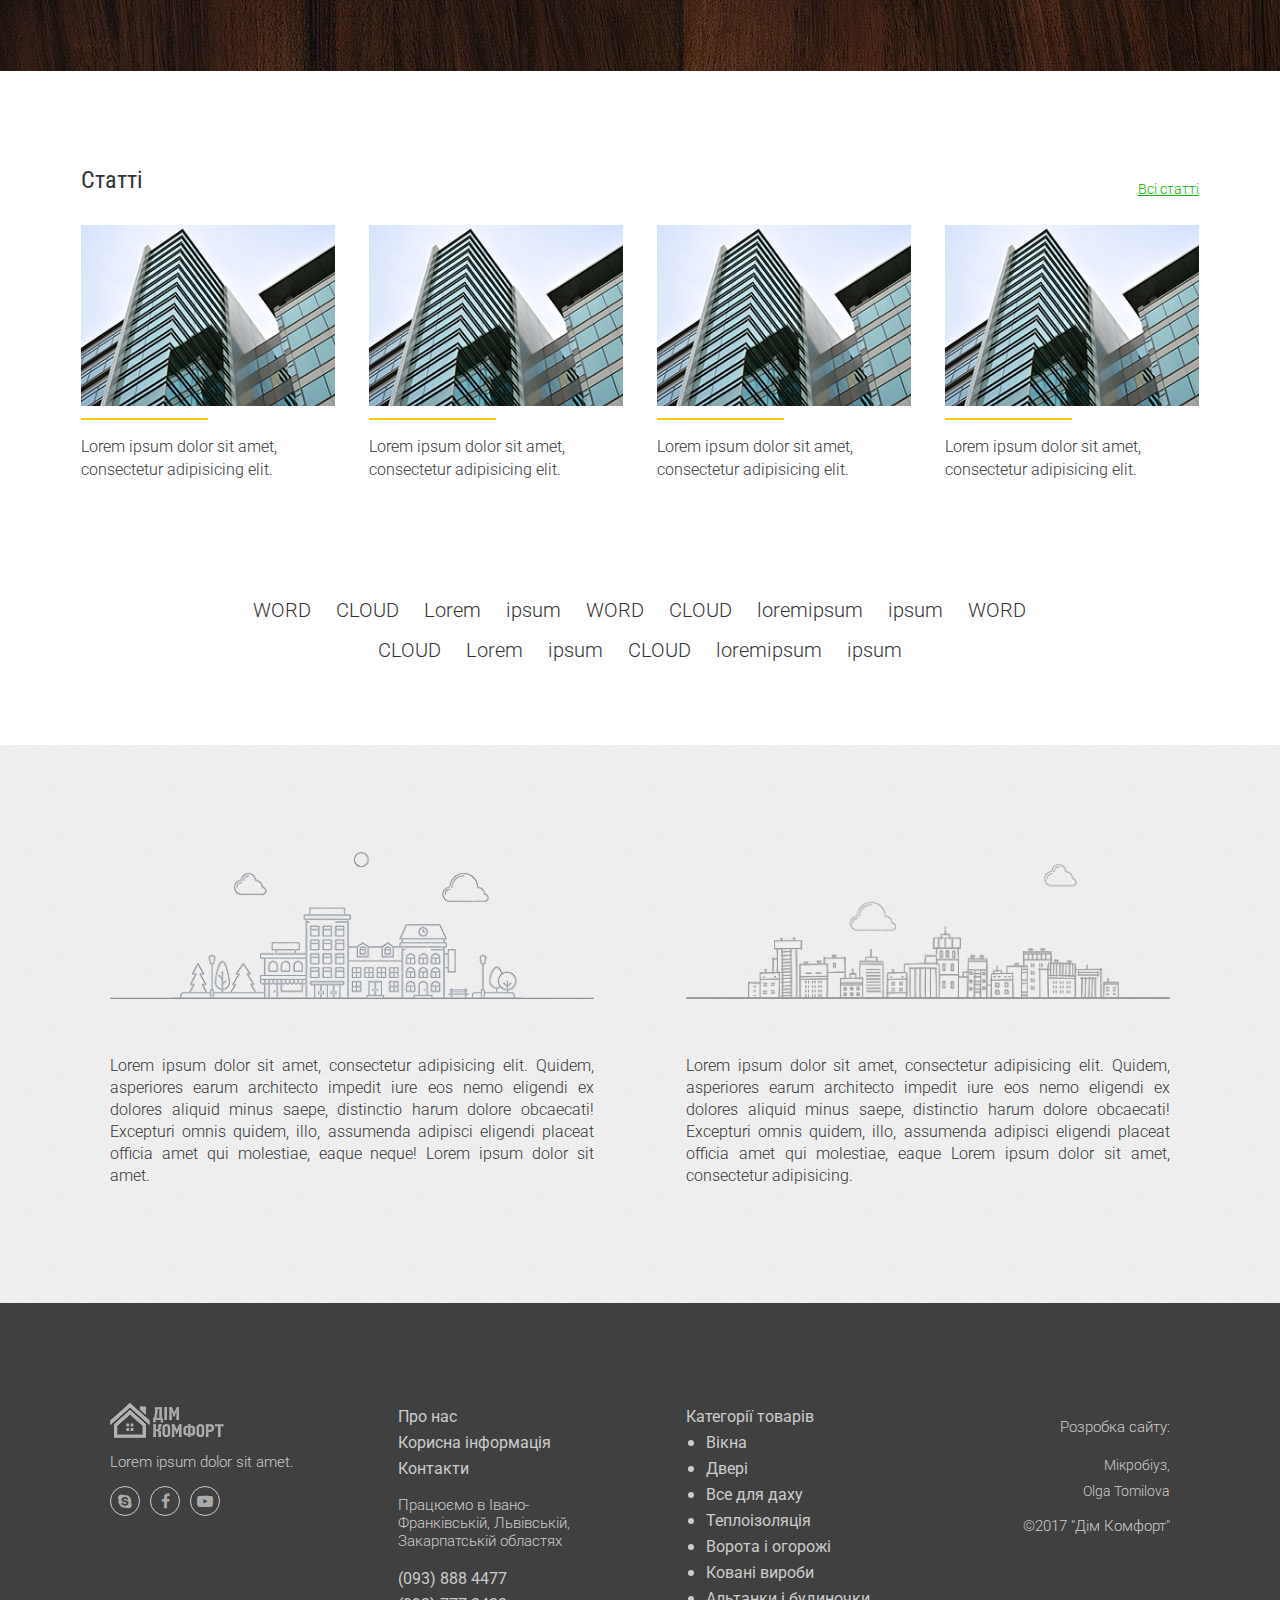
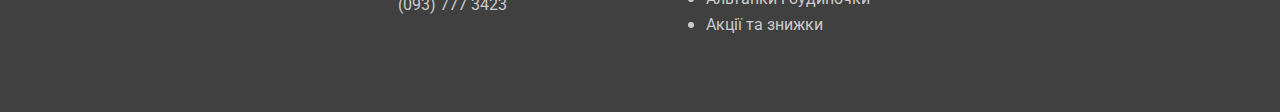
==== commit bdb13cf3: "index w/o slider" ====
--- a/index.html
+++ b/index.html
@@ -2,12 +2,21 @@
 <html lang="en">
 <head>
 	<meta charset="UTF-8">
+	<meta http-equiv="content-language" content="uk">
+	<meta name="viewport" content="width=device-width, initial-scale=1">
 	<title>Дім Комфорт</title>
 	<link rel="icon" href="favicon.ico">
 	<link rel="stylesheet" type="text/css" href="style/initialize.css">
 	<link rel="stylesheet" type="text/css" href="style/style.css">
-	<link href="https://fonts.googleapis.com/css?family=Roboto+Condensed:400,700|Roboto:100,300,300i,400,400i,500,700&amp;subset=cyrillic" rel="stylesheet"> 
+	<link rel="stylesheet" type="text/css" href="style/tooltipster.bundle.min.css" />
+	<link href="https://fonts.googleapis.com/css?family=Roboto+Condensed:400,700|Roboto:300,300i,400,400i,500,700&amp;subset=cyrillic" rel="stylesheet"> 
 	<link rel="stylesheet" href="font-awesome-4.7.0/css/font-awesome.min.css">
+
+    <script type="text/javascript" src="js/jquery-3.2.1.min.js"></script>
+    <script type="text/javascript" src="js/jquery.color-2.1.2.min.js"></script>
+    <script type="text/javascript" src="js/slick.min.js"></script>
+    <script type="text/javascript" src="js/tooltipster.bundle.min.js"></script>
+	<script src="js/main.js" type="text/javascript"></script>
 </head>
 <body>
 	<header class="header">
@@ -41,7 +50,7 @@
 								<div><a href="#">Статті</a></div>
 								<div><a href="#">Контакти</a></div>
 							</div>
-							<div class="nr-menu-btn">
+							<div class="nr-menu-btn" onclick="showSideMenu()">
 								<i class="fa fa-bars" aria-hidden="true"></i>
 							</div>
 						</div>
@@ -68,10 +77,10 @@
 		</div>
 
 		<div class="side-buttons">
-				<a href="#"><i class="fa fa-pencil-square-o" aria-hidden="true"></i></a>
-				<a href="#"><i class="fa fa-phone" aria-hidden="true"></i></a>
-				<a href="#"><i class="fa fa-calculator" aria-hidden="true"></i></a>
-				<a href="#"><i class="fa fa-commenting" aria-hidden="true"></i></a>	
+				<a href="javascript:void(0)" onclick="showForm('measure')"><i class="fa fa-pencil-square-o" aria-hidden="true"></i></a>
+				<a href="javascript:void(0)" onclick="showForm('call')"><i class="fa fa-phone" aria-hidden="true"></i></a>
+				<a href="javascript:void(0)" onclick="showForm('calculate')"><i class="fa fa-calculator" aria-hidden="true"></i></a>
+				<a href="javascript:void(0)" onclick="showForm('message')"><i class="fa fa-commenting" aria-hidden="true"></i></a>	
 				<a href="#"><i class="fa fa-skype" aria-hidden="true"></i></a>
 				<a href="#"><i class="fa fa-facebook" aria-hidden="true"></i></a>
 				<a href="#"><i class="fa fa-youtube-play" aria-hidden="true"></i></a>
@@ -105,7 +114,7 @@
 							<img src="img/catalog/roof.jpg">
 						</div>
 						<div class="cat-overlay">
-							<h3>Вікна</h3>
+							<h3>Вікна Lorem ipsum dolor</h3>
 						</div>
 					</a> 
 				</div>
@@ -303,7 +312,7 @@
 		<section class="gallery">
 			<div class="forms-wrap">
 				<div class="site-wrap">
-					<a class="form-container fc-one" href="#">
+					<div class="form-container fc-one" onclick="showForm('call')">
 						<div class="fc-img">
 							<img src="img/icons/form_phone.png">
 						</div>
@@ -311,31 +320,31 @@
 							<h3>Безкоштовний дзвінок</h3>
 						</div>
 						
-					</a>
-					<a class="form-container fc-two" href="https://www.google.com.ua">
+					</div>
+					<div class="form-container fc-two" onclick="showForm('calculate')">
 						<div class="fc-img">
 							<img src="img/icons/form_calculate.png">
 						</div>
 						<div class="fc-text">
 							<h3>Розрахувати вартість</h3>
 						</div>
-					</a>
-					<a class="form-container fc-three" href="#">
+					</div>
+					<div class="form-container fc-three" onclick="showForm('measure')">
 						<div class="fc-img">
 							<img src="img/icons/form_measure.png">
 						</div>
 						<div class="fc-text">
-							<h3>Виклик замірника розмірів</h3>
-						</div>
-					</a>
-					<a class="form-container fc-four" href="#">
+							<h3>Виклик замірника</h3>
+						</div>
+					</div>
+					<div class="form-container fc-four" onclick="showForm('message')">
 						<div class="fc-img">
 							<img src="img/icons/form_message.png">
 						</div>
 						<div class="fc-text">
 							<h3>Консультація спеціаліста</h3>
 						</div>
-					</a>
+					</div>
 				</div>
 			</div>
 			<div class="site-wrap block-content">
@@ -498,8 +507,8 @@
 					</ul>
 				</div>
 				<div class="footer-container footer-container-4">
-					<p>Розробка сайту</p>
-					<a href="http://mikrobiuz.com.ua">Мікробіуз <img src="img/logo_mikrobiuz.png"></a>
+					<p>Розробка сайту:</p>
+					<a href="http://mikrobiuz.com.ua">Мікробіуз,</a>
 					<br>
 					<a href="#">Olga Tomilova</a>
 					<p class="copy">&copy;2017 "Дім Комфорт"</p>
--- a/style/style.css
+++ b/style/style.css
@@ -3,19 +3,23 @@
   font-weight: 300;
   /* Roboto Light*/
   /* font-size: 16px; */
-  /* font-family: 'Roboto Condensed', sans-serif; */ }
+  /* font-family: 'Roboto Condensed', sans-serif; */
+}
 
 a {
-  text-decoration: none; }
+  text-decoration: none;
+}
 
 .link {
   margin: 0;
   font-size: 14px;
   line-height: 260%;
   color: #00B400;
-  text-decoration: underline; }
-  .link:hover {
-    text-decoration: none; }
+  text-decoration: underline;
+}
+.link:hover {
+  text-decoration: none;
+}
 
 h2 {
   margin: 0;
@@ -23,7 +27,8 @@
   font-family: 'Roboto Condensed', sans-serif;
   line-height: 18px;
   font-weight: 400;
-  color: #333; }
+  color: #333;
+}
 
 .site-wrap {
   margin: 0px auto;
@@ -31,33 +36,41 @@
   max-width: 1280px;
   min-width: 240px;
   padding: 0;
-  vertical-align: top; }
-  .site-wrap::before {
-    content: "";
-    display: table;
-    clear: both; }
-  .site-wrap::after {
-    content: "";
-    display: table;
-    clear: both; }
+  vertical-align: top;
+}
+.site-wrap::before {
+  content: "";
+  display: table;
+  clear: both;
+}
+.site-wrap::after {
+  content: "";
+  display: table;
+  clear: both;
+}
 
 .top-wrap {
-  padding: 0 1.5%; }
-  .top-wrap::before {
-    content: "";
-    display: table;
-    clear: both; }
-  .top-wrap::after {
-    content: "";
-    display: table;
-    clear: both; }
+  padding: 0 1.5%;
+}
+.top-wrap::before {
+  content: "";
+  display: table;
+  clear: both;
+}
+.top-wrap::after {
+  content: "";
+  display: table;
+  clear: both;
+}
 
 .block-content {
   padding-top: 100px;
-  padding-bottom: 100px; }
+  padding-bottom: 75px;
+}
 
 .header {
-  position: relative; }
+  position: relative;
+}
 
 .nav {
   position: fixed;
@@ -66,49 +79,61 @@
   height: 80px;
   z-index: 100;
   background-color: white;
-  box-shadow: 0 0 5px rgba(0, 0, 0, 0.25); }
-  .nav::before {
-    content: "";
-    display: table;
-    clear: both; }
-  .nav::after {
-    content: "";
-    display: table;
-    clear: both; }
+  box-shadow: 0 0 5px rgba(0, 0, 0, 0.25);
+}
+.nav::before {
+  content: "";
+  display: table;
+  clear: both;
+}
+.nav::after {
+  content: "";
+  display: table;
+  clear: both;
+}
 
 .nav-left {
   float: left;
   font-size: 16px;
   width: 50%;
-  padding-top: 20px; }
+  padding-top: 20px;
+}
 
 .nl-wrap {
   width: 50%;
-  float: left; }
+  float: left;
+}
 
 .nl-logo {
   width: 50%;
-  float: left; }
-  .nl-logo a {
-    display: block; }
-    .nl-logo a img {
-      opacity: 0.75; }
-      .nl-logo a img:hover {
-        opacity: 1; }
+  float: left;
+}
+.nl-logo a {
+  display: block;
+}
+.nl-logo a img {
+  opacity: 0.75;
+}
+.nl-logo a img:hover {
+  opacity: 1;
+}
 
 .nl-phones {
   width: 50%;
-  float: right; }
-  .nl-phones a {
-    font-family: 'Roboto Condensed', sans-serif;
-    font-weight: 700;
-    color: #444;
-    font-size: 17px;
-    line-height: 17px;
-    float: left;
-    padding-right: 10px; }
-    .nl-phones a:hover {
-      color: #00B400; }
+  float: right;
+}
+.nl-phones a {
+  font-family: 'Roboto Condensed', sans-serif;
+  font-weight: 700;
+  color: #555;
+  font-size: 17px;
+  line-height: 17px;
+  float: left;
+  padding-right: 10px;
+}
+.nl-phones a:hover {
+  color: #00B400;
+}
 
 .nl-place {
   width: 50%;
@@ -117,163 +142,205 @@
   padding: 0 20px;
   color: #333;
   line-height: 18px;
-  font-size: 14px; }
+  font-size: 14px;
+}
 
 .nav-right {
   float: right;
-  width: 50%; }
-  .nav-right .nr-wrap {
-    float: right;
-    margin-top: 23px; }
+  width: 50%;
+}
+.nav-right .nr-wrap {
+  float: right;
+  margin-top: 23px;
+}
 
 .menu {
-  float: left; }
-  .menu::before {
-    content: "";
-    display: table;
-    clear: both; }
-  .menu::after {
-    content: "";
-    display: table;
-    clear: both; }
-  .menu div {
-    float: left;
-    line-height: 30px;
-    text-transform: uppercase;
-    border-right: 1px solid #ccc; }
-    .menu div a {
-      display: block;
-      font-family: 'Roboto Condensed', sans-serif;
-      font-weight: 700;
-      color: #333;
-      font-size: 18px;
-      padding: 0 15px;
-      border-top: 3px solid transparent;
-      border-bottom: 3px solid transparent;
-      transition: border .25s ease; }
-      .menu div a:hover {
-        border-bottom: 3px solid #00B400; }
-    .menu div span {
-      display: block;
-      font-family: 'Roboto Condensed', sans-serif;
-      font-weight: 700;
-      color: #00B400;
-      font-size: 18px;
-      padding: 0 15px;
-      cursor: default;
-      border-top: 3px solid transparent;
-      border-bottom: 3px solid transparent; }
+  float: left;
+}
+.menu::before {
+  content: "";
+  display: table;
+  clear: both;
+}
+.menu::after {
+  content: "";
+  display: table;
+  clear: both;
+}
+.menu div {
+  float: left;
+  line-height: 30px;
+  text-transform: uppercase;
+  border-right: 1px solid #ccc;
+}
+.menu div a {
+  display: block;
+  font-family: 'Roboto Condensed', sans-serif;
+  font-weight: 700;
+  color: #555;
+  font-size: 18px;
+  padding: 0 15px;
+  border-top: 3px solid transparent;
+  border-bottom: 3px solid transparent;
+  -webkit-transition: border .25s ease;
+  transition: border .25s ease;
+}
+.menu div a:hover {
+  border-bottom: 3px solid #00B400;
+}
+.menu div span {
+  display: block;
+  font-family: 'Roboto Condensed', sans-serif;
+  font-weight: 700;
+  color: #00B400;
+  font-size: 18px;
+  padding: 0 15px;
+  cursor: default;
+  border-top: 3px solid transparent;
+  border-bottom: 3px solid transparent;
+}
 
 .nr-menu-btn {
   float: left;
   line-height: 30px;
-  border-top: 3px solid transparent; }
-  .nr-menu-btn i {
-    font-size: 18px;
-    cursor: pointer;
-    padding: 0 15px;
-    padding-right: 0;
-    color: #00B400; }
-    .nr-menu-btn i:hover {
-      color: #000; }
+  border-top: 3px solid transparent;
+  cursor: pointer;
+}
+.nr-menu-btn i {
+  font-size: 18px;
+  padding: 0 15px;
+  padding-right: 0;
+  color: #00B400;
+}
+.nr-menu-btn i:hover {
+  color: #000;
+}
 
 .header-slider {
-  margin-top: 80px; }
-  .header-slider img {
-    width: 100%; }
+  margin-top: 80px;
+}
+.header-slider img {
+  width: 100%;
+}
 
 .header-bottom {
   position: relative;
-  padding-top: 20px; }
+  padding-top: 20px;
+}
 
 .search {
   width: 50%;
-  float: left; }
+  float: left;
+}
 
 .currencies {
   width: 50%;
   float: right;
-  text-align: right; }
-  .currencies p {
-    font-weight: 300;
-    font-size: 14px;
-    line-height: 18px;
-    color: #333;
-    display: inline-block; }
-  .currencies div {
-    border: 1px solid #FFCC00;
-    padding: 0 4px;
-    margin-left: 4px;
-    font-size: 14px;
-    font-weight: 600;
-    color: #333;
-    display: inline-block; }
-    .currencies div span {
-      font-size: 14px;
-      font-weight: 600;
-      color: #333; }
+  text-align: right;
+}
+.currencies p {
+  font-weight: 300;
+  font-size: 14px;
+  line-height: 18px;
+  color: #333;
+  display: inline-block;
+}
+.currencies div {
+  border: 1px solid #FFCC00;
+  padding: 0 4px;
+  margin-left: 4px;
+  font-size: 14px;
+  font-weight: 600;
+  color: #333;
+  display: inline-block;
+}
+.currencies div span {
+  font-size: 14px;
+  font-weight: 600;
+  color: #333;
+}
 
 .side-buttons {
   position: fixed;
   top: 25%;
   left: 0;
-  z-index: 1000; }
-  .side-buttons a {
-    display: block;
-    width: 40px;
-    height: 40px;
-    padding: 5px 0;
-    text-align: center;
-    background-color: rgba(0, 0, 0, 0.3);
-    transition: width .1s ease, background .1s ease; }
-    .side-buttons a:nth-child(4) {
-      margin-bottom: 5px; }
-    .side-buttons a:hover {
-      width: 50px;
-      height: 40px;
-      background-color: #00B400; }
-    .side-buttons a i {
-      font-size: 20px;
-      line-height: 30px;
-      color: #fff; }
+  z-index: 1000;
+}
+.side-buttons a {
+  display: block;
+  width: 40px;
+  height: 40px;
+  padding: 5px 0;
+  text-align: center;
+  background-color: rgba(0, 0, 0, 0.3);
+  -webkit-transition: width .1s ease, background .1s ease;
+  transition: width .1s ease, background .1s ease;
+}
+.side-buttons a:nth-child(4) {
+  margin-bottom: 5px;
+}
+.side-buttons a:hover {
+  width: 50px;
+  height: 40px;
+  background-color: #00B400;
+}
+.side-buttons a i {
+  font-size: 20px;
+  line-height: 30px;
+  color: #fff;
+}
 
 .catalog {
   padding-top: 50px;
-  padding-bottom: 100px; }
+  padding-bottom: 100px;
+}
 
 .catalog-top-left {
   width: 50%;
-  float: left; }
+  float: left;
+}
 
 .catalog-top-right {
   width: 50%;
   float: right;
-  text-align: right; }
+  text-align: right;
+}
 
 .container-wrap {
   width: 22%;
   float: left;
   margin: 1.5%;
-  vertical-align: top; }
+  vertical-align: top;
+}
 
 .container {
   display: block;
-  position: relative; }
-  .container::before {
-    content: "";
-    display: table;
-    clear: both; }
-  .container::after {
-    content: "";
-    display: table;
-    clear: both; }
-  .container:hover .img-zoom > img {
-    opacity: 0.5;
-    transform: scale(1.1); }
-  .container:hover .cat-overlay {
-    background-color: #FFCC00; }
-    .container:hover .cat-overlay h3 {
-      color: #000; }
+  position: relative;
+}
+.container::before {
+  content: "";
+  display: table;
+  clear: both;
+}
+.container::after {
+  content: "";
+  display: table;
+  clear: both;
+}
+.container img {
+  -webkit-transform: scale(1.025);
+          transform: scale(1.025);
+}
+.container:hover .img-zoom > img {
+  -webkit-transform: scale(1.125);
+          transform: scale(1.125);
+}
+.container:hover .cat-overlay {
+  background-color: #FFCC00;
+}
+.container:hover .cat-overlay h3 {
+  color: #000;
+}
 
 .cat-overlay {
   position: absolute;
@@ -281,108 +348,135 @@
   width: 100%;
   padding: 0 10px;
   background-color: rgba(0, 0, 0, 0.6);
-  height: 25%; }
-  .cat-overlay h3 {
-    font-size: 18px;
-    line-height: 18px;
-    font-weight: 400;
-    color: white;
-    text-transform: uppercase; }
+  -webkit-transition: background .7s ease;
+  transition: background .7s ease;
+  height: auto;
+}
+.cat-overlay h3 {
+  font-size: 18px;
+  line-height: 18px;
+  font-weight: 400;
+  color: white;
+  text-transform: uppercase;
+  margin-top: 13px;
+  margin-bottom: 11px;
+}
 
 .promo {
-  position: relative; }
-  .promo h2 {
-    text-align: center;
-    padding-bottom: 100px; }
-    .promo h2 .title {
-      display: inline-block;
-      min-width: 70px;
-      font-weight: 300;
-      font-size: 30px;
-      line-height: 18px; }
-    .promo h2 .line {
-      display: inline-block;
-      width: 20%;
-      height: 2px;
-      vertical-align: middle;
-      background-color: #FFCC00;
-      margin: 0 30px; }
+  position: relative;
+}
+.promo h2 {
+  text-align: center;
+  padding-bottom: 100px;
+}
+.promo h2 .title {
+  display: inline-block;
+  min-width: 70px;
+  font-weight: 300;
+  font-size: 30px;
+  line-height: 18px;
+}
+.promo h2 .line {
+  display: inline-block;
+  width: 20%;
+  height: 2px;
+  vertical-align: middle;
+  background-color: #FFCC00;
+  margin: 0 30px;
+}
 
 .promo-item {
   width: 21%;
   float: left;
   margin: 2%;
   text-align: center;
-  color: #333; }
-  .promo-item img {
-    width: 35%;
-    opacity: 0.9; }
-  .promo-item h3 {
-    font-weight: 400;
-    font-size: 16px;
-    line-height: 18px; }
-  .promo-item p {
-    text-align: justify;
-    font-weight: 300;
-    font-size: 16px;
-    line-height: 20px; }
+  color: #333;
+}
+.promo-item img {
+  width: 35%;
+  opacity: 0.9;
+}
+.promo-item h3 {
+  font-weight: 400;
+  font-size: 16px;
+  line-height: 18px;
+}
+.promo-item p {
+  text-align: justify;
+  font-weight: 300;
+  font-size: 16px;
+  line-height: 20px;
+}
 
 .promo-bottom {
   text-align: center;
   padding-top: 75px;
-  padding-bottom: 100px; }
-  .promo-bottom img {
-    width: 12.5%;
-    margin: 1%; }
+  padding-bottom: 100px;
+}
+.promo-bottom img {
+  width: 12.5%;
+  margin: 1%;
+}
 
 .services {
   background: url("../img/texture_concrete.gif");
-  color: #333; }
-  .services h2 {
-    text-align: center;
-    color: #555;
-    margin-top: 75px;
-    margin-bottom: 75px; }
+  color: #333;
+}
+.services h2 {
+  text-align: center;
+  color: #555;
+  margin-top: 75px;
+  margin-bottom: 75px;
+}
 
 .site-wrap-bottom {
   vertical-align: bottom;
-  position: relative; }
+  position: relative;
+}
 
 .serv-list {
   width: 50%;
-  float: left; }
+  float: left;
+  padding-bottom: 30px;
+}
 
 .sl-left, .sl-right {
   width: 49.99999%;
-  float: left; }
+  float: left;
+}
 
 .sl-container {
   width: 100%;
   margin-bottom: 60px;
   padding-left: 10px;
-  vertical-align: middle; }
+  vertical-align: middle;
+}
 
 .sl-img {
   width: 25%;
   display: inline-block;
   text-align: center;
-  vertical-align: middle; }
-  .sl-img img {
-    width: 100%;
-    border-radius: 50%;
-    border: 1px solid #333;
-    opacity: 0.5; }
+  vertical-align: middle;
+}
+.sl-img img {
+  width: 100%;
+  border-radius: 50%;
+  border: 1px solid #333;
+  opacity: 0.5;
+}
 
 .sl-text {
   width: 60%;
   display: inline-block;
   padding-left: 10px;
-  vertical-align: middle; }
-  .sl-text p {
-    margin: 0;
-    font-size: 15px;
-    line-height: 20px;
-    font-weight: 300; }
+  vertical-align: middle;
+}
+.sl-text p {
+  margin: 0;
+  font-size: 15px;
+  line-height: 20px;
+  font-weight: 300;
+}
 
 .serv-img {
   text-align: center;
@@ -390,84 +484,124 @@
   position: absolute;
   left: 50%;
   bottom: 0%;
-  vertical-align: bottom; }
-  .serv-img img {
-    width: 93%;
-    display: inline-block;
-    vertical-align: bottom; }
+  vertical-align: bottom;
+}
+.serv-img img {
+  width: 93%;
+  display: inline-block;
+  vertical-align: bottom;
+}
 
 .gallery {
   background: url("../img/texture_wood.jpg");
-  color: #fff; }
+  color: #fff;
+}
 
 .forms-wrap {
-  background-color: rgba(57, 181, 74, 0.75); }
+  background-color: rgba(57, 181, 74, 0.75);
+}
 
 .form-container {
   float: left;
   width: 25%;
-  padding: 1.5%;
-  text-align: center; }
-  .form-container::before {
-    content: "";
-    display: table;
-    clear: both; }
-  .form-container::after {
-    content: "";
-    display: table;
-    clear: both; }
+  padding: 2% 1.5%;
+  text-align: center;
+  font-size: 0;
+  cursor: pointer;
+  vertical-align: middle;
+  -webkit-transition: background .2s ease;
+  transition: background .2s ease;
+}
+.form-container::before {
+  content: "";
+  display: table;
+  clear: both;
+}
+.form-container::after {
+  content: "";
+  display: table;
+  clear: both;
+}
+.form-container:hover {
+  background-color: #0a7819;
+}
+.form-container:hover .fc-img img {
+  -webkit-transform: scale(1.19);
+          transform: scale(1.19);
+}
 
 .fc-img {
   width: 50%;
-  float: left; }
-  .fc-img img {
-    width: 60%; }
+  display: inline-block;
+  vertical-align: middle;
+}
+.fc-img img {
+  -webkit-transform: scale(1.025);
+          transform: scale(1.025);
+  -webkit-transition: -webkit-transform .2s ease;
+  transition: -webkit-transform .2s ease;
+  transition: transform .2s ease;
+  transition: transform .2s ease, -webkit-transform .2s ease;
+  width: 60%;
+}
 
 .fc-text {
   width: 50%;
-  float: left;
-  margin-top: 8%; }
-  .fc-text::before {
-    content: "";
-    display: table;
-    clear: both; }
-  .fc-text::after {
-    content: "";
-    display: table;
-    clear: both; }
-  .fc-text h3 {
-    padding-right: 5%;
-    text-align: left;
-    color: #fff;
-    font-weight: 400;
-    font-size: 15px;
-    line-height: 18px;
-    margin: 0;
-    display: inline-block;
-    vertical-align: middle; }
+  display: inline-block;
+  vertical-align: middle;
+}
+.fc-text::before {
+  content: "";
+  display: table;
+  clear: both;
+}
+.fc-text::after {
+  content: "";
+  display: table;
+  clear: both;
+}
+.fc-text h3 {
+  padding-right: 5%;
+  text-align: left;
+  color: #fff;
+  font-weight: 400;
+  font-size: 15px;
+  line-height: 18px;
+  margin: 0;
+  display: inline-block;
+  vertical-align: middle;
+}
 
 .fc-one {
-  background-color: rgba(57, 181, 74, 0.5); }
+  background-color: rgba(57, 181, 74, 0.5);
+}
 
 .fc-two {
-  background-color: rgba(57, 181, 74, 0.85); }
+  background-color: rgba(57, 181, 74, 0.85);
+}
 
 .fc-three {
-  background-color: rgba(57, 181, 74, 0.5); }
+  background-color: rgba(57, 181, 74, 0.5);
+}
 
 .fc-four {
-  background-color: rgba(57, 181, 74, 0.85); }
+  background-color: rgba(57, 181, 74, 0.85);
+}
 
 .wt-left, .wt-right {
   width: 49.99999%;
-  float: left; }
-  .wt-left h2, .wt-right h2 {
-    color: #fff; }
+  float: left;
+}
+.wt-left h2, .wt-right h2 {
+  color: #fff;
+}
 
 .wt-right {
-  text-align: right; }
-  .wt-right a {
-    color: #fff; }
+  text-align: right;
+}
+.wt-right a {
+  color: #fff;
+}
 
 .works-item {
   position: relative;
@@ -475,28 +609,38 @@
   float: left;
   margin: 1.5%;
   color: #fff;
-  cursor: pointer; }
-  .works-item p {
-    font-family: Roboto, sans-serif;
-    font-size: 15px;
-    font-weight: 300;
-    line-height: 18px;
-    font-style: italic; }
-  .works-item:hover .img-zoom > img {
-    opacity: 0.5;
-    transform: scale(1.1); }
-  .works-item:hover .zoom-icon {
-    opacity: 1; }
+  cursor: pointer;
+}
+.works-item p {
+  font-family: Roboto, sans-serif;
+  font-size: 15px;
+  font-weight: 300;
+  line-height: 18px;
+  font-style: italic;
+}
+.works-item:hover .img-zoom > img {
+  opacity: 0.5;
+  -webkit-transform: scale(1.125);
+          transform: scale(1.125);
+}
+.works-item:hover .zoom-icon {
+  opacity: 1;
+}
 
 .img-zoom {
   position: relative;
   overflow: hidden;
-  width: 100%; }
-  .img-zoom > img {
-    width: 100%;
-    box-shadow: 0 0 16px black;
-    opacity: 1;
-    transition: all .5s ease; }
+  width: 100%;
+}
+.img-zoom > img {
+  width: 100%;
+  box-shadow: 0 0 16px black;
+  opacity: 1;
+  -webkit-transition: all .5s ease;
+  transition: all .5s ease;
+  -webkit-transform: scale(1.025);
+          transform: scale(1.025);
+}
 
 .zoom-icon {
   position: absolute;
@@ -508,36 +652,53 @@
   top: 0;
   bottom: 0;
   margin: auto;
-  transition: opacity .5s ease; }
-  .zoom-icon img {
-    width: 100%; }
+  -webkit-transition: opacity .5s ease;
+  transition: opacity .5s ease;
+}
+.zoom-icon img {
+  width: 100%;
+}
 
 .at-left {
   width: 49.99999%;
-  float: left; }
-  .at-left h2 {
-    color: #333; }
+  float: left;
+}
+.at-left h2 {
+  color: #333;
+}
 
 .at-right {
-  text-align: right; }
+  text-align: right;
+}
 
 .articles-item {
   width: 22%;
   float: left;
-  margin: 1.5%; }
-  .articles-item p {
-    color: #333; }
-  .articles-item a:hover .underline {
-    width: 100%; }
-  .articles-item a:hover .img-zoom > img {
-    transform: scale(1.1); }
+  margin: 1.5%;
+}
+.articles-item img {
+  -webkit-transform: scale(1.025);
+          transform: scale(1.025);
+}
+.articles-item p {
+  color: #333;
+}
+.articles-item a:hover .underline {
+  width: 100%;
+}
+.articles-item a:hover .img-zoom > img {
+  -webkit-transform: scale(1.125);
+          transform: scale(1.125);
+}
 
 .underline {
   margin-top: 5%;
   width: 50%;
   height: 2px;
   background-color: #FFCC00;
-  transition: width .25s ease; }
+  -webkit-transition: width .25s ease;
+  transition: width .25s ease;
+}
 
 .articles-bottom {
   padding-bottom: 75px;
@@ -547,71 +708,91 @@
   text-align: center;
   cursor: pointer;
   width: 70%;
-  margin: 0 auto; }
-  .articles-bottom a {
-    color: #333;
-    padding: 5px;
-    transition: background-color .5s ease; }
-    .articles-bottom a:hover {
-      background-color: #00B400; }
+  margin: 0 auto;
+}
+.articles-bottom a {
+  color: #333;
+  padding: 5px 10px;
+  -webkit-transition: background-color .5s ease;
+  transition: background-color .5s ease;
+  border-radius: 3px;
+}
+.articles-bottom a:hover {
+  color: #fff;
+  background-color: #00B400;
+}
 
 .seo-info {
   padding-top: 100px;
   padding-bottom: 100px;
-  background: url("../img/texture_concrete.gif"); }
+  background: url("../img/texture_concrete.gif");
+}
 
 .seo-item {
   width: 42%;
   float: left;
-  margin: 0 4%; }
-  .seo-item img {
-    width: 100%;
-    opacity: 0.5; }
-  .seo-item p {
-    padding-top: 40px;
-    text-align: justify;
-    font-family: Roboto, sans-serif;
-    font-weight: 300;
-    font-size: 16px;
-    line-height: 22px;
-    color: #333; }
+  margin: 0 4%;
+}
+.seo-item img {
+  width: 100%;
+  opacity: 0.5;
+}
+.seo-item p {
+  padding-top: 40px;
+  text-align: justify;
+  font-family: Roboto, sans-serif;
+  font-weight: 300;
+  font-size: 16px;
+  line-height: 22px;
+  color: #333;
+}
 
 .footer {
   padding-top: 75px;
   padding-bottom: 75px;
   background-color: #404040;
   font-size: 18px;
-  color: #ccc; }
-  .footer a {
-    color: #ccc; }
-    .footer a:hover {
-      color: #fff; }
-  .footer p {
-    font-weight: 100;
-    font-size: 15px;
-    line-height: 18px; }
+  color: #ccc;
+}
+.footer a {
+  color: #ccc;
+}
+.footer a:hover {
+  color: #fff;
+}
+.footer p {
+  font-weight: 300;
+  font-size: 15px;
+  line-height: 18px;
+}
 
 .footer-col {
   width: 50%;
-  float: left; }
+  float: left;
+}
 
 .footer-container {
   width: 34%;
   float: left;
   margin-left: 8%;
   margin-right: 8%;
-  margin-top: 25px; }
-  .footer-container ul {
-    margin: 0; }
-    .footer-container ul a {
-      font-weight: 400;
-      font-size: 16px;
-      line-height: 25px; }
+  margin-top: 25px;
+}
+.footer-container ul {
+  margin: 0;
+}
+.footer-container ul a {
+  font-weight: 400;
+  font-size: 16px;
+  line-height: 25px;
+}
 
 .footer-container-1 .logo-bw {
-  opacity: 0.6; }
-  .footer-container-1 .logo-bw:hover {
-    opacity: 0.9; }
+  opacity: 0.6;
+}
+.footer-container-1 .logo-bw:hover {
+  opacity: 0.9;
+}
 .footer-container-1 div {
   width: 30px;
   height: 30px;
@@ -619,167 +800,205 @@
   border-radius: 100%;
   text-align: center;
   float: left;
-  margin-right: 10px; }
-  .footer-container-1 div a {
-    display: block;
-    width: 100%;
-    height: 100%;
-    color: #aaa; }
-    .footer-container-1 div a i {
-      font-size: 16px;
-      line-height: 28px; }
-
-.footer-container-3 li:nth-child(1) {
+  margin-right: 10px;
+}
+.footer-container-1 div a {
+  display: block;
+  width: 100%;
+  height: 100%;
+  color: #aaa;
+}
+.footer-container-1 div a i {
+  font-size: 16px;
+  line-height: 28px;
+}
+
+.footer-container-3 ul {
+  padding-left: 20px;
+}
+.footer-container-3 ul li:nth-child(1) {
   list-style-type: none;
-  margin-left: -20px; }
+  margin-left: -20px;
+}
 
 .footer-container-2 ul {
-  padding-left: 0; }
-  .footer-container-2 ul li {
-    list-style-type: none; }
+  padding-left: 0;
+}
+.footer-container-2 ul li {
+  list-style-type: none;
+}
 
 .footer-container-4 {
-  text-align: right; }
-  .footer-container-4 a {
-    font-weight: 100;
-    font-size: 15px;
-    line-height: 18px; }
+  text-align: right;
+}
+.footer-container-4 a {
+  font-weight: 300;
+  font-size: 14px;
+  line-height: 18px;
+}
 
 .footer-phone {
   font-weight: 400;
   font-size: 16px;
-  line-height: 20px; }
+  line-height: 20px;
+}
 
 .copy {
-  font-size: 12px; }
+  font-size: 12px;
+}
 
 .sep-form {
   width: 500px;
   height: 380px;
   margin: auto;
-  padding: 20px; }
-  .sep-form::before {
-    content: "";
-    display: block;
-    clear: both; }
-  .sep-form::after {
-    content: "";
-    display: block;
-    clear: both; }
-  .sep-form h2 {
-    font-size: 20px;
-    width: 90%;
-    float: left; }
+  padding: 20px;
+}
+.sep-form::before {
+  content: "";
+  display: block;
+  clear: both;
+}
+.sep-form::after {
+  content: "";
+  display: block;
+  clear: both;
+}
+.sep-form h2 {
+  font-size: 20px;
+  width: 90%;
+  float: left;
+}
 
 .sft-right {
   width: 10%;
   float: left;
-  text-align: right; }
-  .sft-right i {
-    display: inline-block;
-    font-size: 18px;
-    color: grey;
-    cursor: pointer; }
+  text-align: right;
+}
+.sft-right i {
+  display: inline-block;
+  font-size: 18px;
+  color: grey;
+  cursor: pointer;
+}
 
 .sep-form-left {
   width: 300px;
-  float: left; }
-  .sep-form-left form input {
-    display: block;
-    margin: 20px 0;
-    padding: 0;
-    width: 281px;
-    height: 30px;
-    border: 1px solid #bfbfbf;
-    background-color: #f5f5f5;
-    font-style: italic;
-    padding-left: 15px; }
-  .sep-form-left form textarea {
-    width: 281px;
-    height: 70px;
-    max-height: 70px;
-    margin: 20px 0;
-    resize: none;
-    font-style: italic;
-    padding-left: 15px;
-    border: 1px solid #bfbfbf;
-    background-color: #f5f5f5; }
-  .sep-form-left form select {
-    width: 300px;
-    height: 30px;
-    font-style: italic;
-    padding-left: 15px;
-    border: 1px solid #bfbfbf;
-    background-color: #f5f5f5;
-    color: grey; }
-  .sep-form-left form input[type="submit"], .sep-form-left form input[type="reset"] {
-    width: 138px;
-    height: 40px;
-    display: inline-block;
-    margin-top: 0;
-    border: none;
-    border-radius: 3%;
-    outline: none;
-    font-size: 16px;
-    font-weight: 400;
-    color: #fff;
-    cursor: pointer; }
-  .sep-form-left form input[type="submit"] {
-    margin-right: 20px;
-    font-style: normal;
-    padding-left: 0;
-    background-color: #00B400; }
-  .sep-form-left form input[type="reset"] {
-    font-style: normal;
-    padding-left: 0;
-    background-color: grey; }
+  float: left;
+}
+.sep-form-left form input {
+  display: block;
+  margin: 20px 0;
+  padding: 0;
+  width: 281px;
+  height: 30px;
+  border: 1px solid #bfbfbf;
+  background-color: #f5f5f5;
+  font-style: italic;
+  padding-left: 15px;
+}
+.sep-form-left form textarea {
+  width: 281px;
+  height: 70px;
+  max-height: 70px;
+  margin: 20px 0;
+  resize: none;
+  font-style: italic;
+  padding-left: 15px;
+  border: 1px solid #bfbfbf;
+  background-color: #f5f5f5;
+}
+.sep-form-left form select {
+  width: 300px;
+  height: 30px;
+  font-style: italic;
+  padding-left: 15px;
+  border: 1px solid #bfbfbf;
+  background-color: #f5f5f5;
+  color: grey;
+}
+.sep-form-left form input[type="submit"], .sep-form-left form input[type="reset"] {
+  width: 138px;
+  height: 40px;
+  display: inline-block;
+  margin-top: 0;
+  border: none;
+  border-radius: 3%;
+  outline: none;
+  font-size: 16px;
+  font-weight: 400;
+  color: #fff;
+  cursor: pointer;
+}
+.sep-form-left form input[type="submit"] {
+  margin-right: 20px;
+  font-style: normal;
+  padding-left: 0;
+  background-color: #00B400;
+}
+.sep-form-left form input[type="reset"] {
+  font-style: normal;
+  padding-left: 0;
+  background-color: grey;
+}
 
 .sep-form-right {
   width: 200px;
   float: left;
-  padding-bottom: 20px; }
-  .sep-form-right p {
-    height: 70px;
-    margin-top: 18px;
-    margin-left: 20px;
-    font-size: 12px;
-    text-align: justify;
-    color: grey; }
-  .sep-form-right img {
-    width: 200px;
-    height: 213px;
-    margin-left: 20px;
-    border-bottom: 1px solid #bfbfbf; }
+  padding-bottom: 20px;
+}
+.sep-form-right p {
+  height: 70px;
+  margin-top: 18px;
+  margin-left: 20px;
+  font-size: 12px;
+  text-align: justify;
+  color: grey;
+}
+.sep-form-right img {
+  width: 200px;
+  height: 213px;
+  margin-left: 20px;
+  border-bottom: 1px solid #bfbfbf;
+}
 
 #form-call img {
-  height: 64px; }
+  height: 64px;
+}
 
 .header-line {
   height: 10px;
-  background-color: #ffcc00; }
+  background-color: #ffcc00;
+}
 
 .line-item div {
   width: 25%;
   height: 10px;
-  float: left; }
-  .line-item div:nth-child(1) {
-    background-color: rgba(0, 0, 0, 0.1); }
-  .line-item div:nth-child(3) {
-    background-color: rgba(255, 255, 255, 0.3); }
-  .line-item div:nth-child(4) {
-    background-color: rgba(255, 255, 255, 0.5); }
+  float: left;
+}
+.line-item div:nth-child(1) {
+  background-color: rgba(0, 0, 0, 0.1);
+}
+.line-item div:nth-child(3) {
+  background-color: rgba(255, 255, 255, 0.3);
+}
+.line-item div:nth-child(4) {
+  background-color: rgba(255, 255, 255, 0.5);
+}
 
 .catalog-list {
   width: 22%;
   margin: 0 1.5%;
-  float: left; }
+  float: left;
+}
 
 .catalog-start {
   width: 72%;
   margin: 0 1.5%;
-  float: left; }
-  .catalog-start img {
-    width: 100%;
-    height: 300px; }
-
-/*# sourceMappingURL=style.css.map */
+  float: left;
+}
+.catalog-start img {
+  width: 100%;
+  height: 300px;
+}
+
+/*# sourceMappingURL=style.css.map */--- a/style/tooltipster.bundle.min.css
+++ b/style/tooltipster.bundle.min.css
@@ -0,0 +1 @@
+.tooltipster-fall,.tooltipster-grow.tooltipster-show{-webkit-transition-timing-function:cubic-bezier(.175,.885,.32,1);-moz-transition-timing-function:cubic-bezier(.175,.885,.32,1.15);-ms-transition-timing-function:cubic-bezier(.175,.885,.32,1.15);-o-transition-timing-function:cubic-bezier(.175,.885,.32,1.15)}.tooltipster-base{display:flex;pointer-events:none;position:absolute}.tooltipster-box{flex:1 1 auto}.tooltipster-content{box-sizing:border-box;max-height:100%;max-width:100%;overflow:auto}.tooltipster-ruler{bottom:0;left:0;overflow:hidden;position:fixed;right:0;top:0;visibility:hidden}.tooltipster-fade{opacity:0;-webkit-transition-property:opacity;-moz-transition-property:opacity;-o-transition-property:opacity;-ms-transition-property:opacity;transition-property:opacity}.tooltipster-fade.tooltipster-show{opacity:1}.tooltipster-grow{-webkit-transform:scale(0,0);-moz-transform:scale(0,0);-o-transform:scale(0,0);-ms-transform:scale(0,0);transform:scale(0,0);-webkit-transition-property:-webkit-transform;-moz-transition-property:-moz-transform;-o-transition-property:-o-transform;-ms-transition-property:-ms-transform;transition-property:transform;-webkit-backface-visibility:hidden}.tooltipster-grow.tooltipster-show{-webkit-transform:scale(1,1);-moz-transform:scale(1,1);-o-transform:scale(1,1);-ms-transform:scale(1,1);transform:scale(1,1);-webkit-transition-timing-function:cubic-bezier(.175,.885,.32,1.15);transition-timing-function:cubic-bezier(.175,.885,.32,1.15)}.tooltipster-swing{opacity:0;-webkit-transform:rotateZ(4deg);-moz-transform:rotateZ(4deg);-o-transform:rotateZ(4deg);-ms-transform:rotateZ(4deg);transform:rotateZ(4deg);-webkit-transition-property:-webkit-transform,opacity;-moz-transition-property:-moz-transform;-o-transition-property:-o-transform;-ms-transition-property:-ms-transform;transition-property:transform}.tooltipster-swing.tooltipster-show{opacity:1;-webkit-transform:rotateZ(0);-moz-transform:rotateZ(0);-o-transform:rotateZ(0);-ms-transform:rotateZ(0);transform:rotateZ(0);-webkit-transition-timing-function:cubic-bezier(.23,.635,.495,1);-webkit-transition-timing-function:cubic-bezier(.23,.635,.495,2.4);-moz-transition-timing-function:cubic-bezier(.23,.635,.495,2.4);-ms-transition-timing-function:cubic-bezier(.23,.635,.495,2.4);-o-transition-timing-function:cubic-bezier(.23,.635,.495,2.4);transition-timing-function:cubic-bezier(.23,.635,.495,2.4)}.tooltipster-fall{-webkit-transition-property:top;-moz-transition-property:top;-o-transition-property:top;-ms-transition-property:top;transition-property:top;-webkit-transition-timing-function:cubic-bezier(.175,.885,.32,1.15);transition-timing-function:cubic-bezier(.175,.885,.32,1.15)}.tooltipster-fall.tooltipster-initial{top:0!important}.tooltipster-fall.tooltipster-dying{-webkit-transition-property:all;-moz-transition-property:all;-o-transition-property:all;-ms-transition-property:all;transition-property:all;top:0!important;opacity:0}.tooltipster-slide{-webkit-transition-property:left;-moz-transition-property:left;-o-transition-property:left;-ms-transition-property:left;transition-property:left;-webkit-transition-timing-function:cubic-bezier(.175,.885,.32,1);-webkit-transition-timing-function:cubic-bezier(.175,.885,.32,1.15);-moz-transition-timing-function:cubic-bezier(.175,.885,.32,1.15);-ms-transition-timing-function:cubic-bezier(.175,.885,.32,1.15);-o-transition-timing-function:cubic-bezier(.175,.885,.32,1.15);transition-timing-function:cubic-bezier(.175,.885,.32,1.15)}.tooltipster-slide.tooltipster-initial{left:-40px!important}.tooltipster-slide.tooltipster-dying{-webkit-transition-property:all;-moz-transition-property:all;-o-transition-property:all;-ms-transition-property:all;transition-property:all;left:0!important;opacity:0}@keyframes tooltipster-fading{0%{opacity:0}100%{opacity:1}}.tooltipster-update-fade{animation:tooltipster-fading .4s}@keyframes tooltipster-rotating{25%{transform:rotate(-2deg)}75%{transform:rotate(2deg)}100%{transform:rotate(0)}}.tooltipster-update-rotate{animation:tooltipster-rotating .6s}@keyframes tooltipster-scaling{50%{transform:scale(1.1)}100%{transform:scale(1)}}.tooltipster-update-scale{animation:tooltipster-scaling .6s}.tooltipster-sidetip .tooltipster-box{background:#565656;border:2px solid #000;border-radius:4px}.tooltipster-sidetip.tooltipster-bottom .tooltipster-box{margin-top:8px}.tooltipster-sidetip.tooltipster-left .tooltipster-box{margin-right:8px}.tooltipster-sidetip.tooltipster-right .tooltipster-box{margin-left:8px}.tooltipster-sidetip.tooltipster-top .tooltipster-box{margin-bottom:8px}.tooltipster-sidetip .tooltipster-content{color:#fff;line-height:18px;padding:6px 14px}.tooltipster-sidetip .tooltipster-arrow{overflow:hidden;position:absolute}.tooltipster-sidetip.tooltipster-bottom .tooltipster-arrow{height:10px;margin-left:-10px;top:0;width:20px}.tooltipster-sidetip.tooltipster-left .tooltipster-arrow{height:20px;margin-top:-10px;right:0;top:0;width:10px}.tooltipster-sidetip.tooltipster-right .tooltipster-arrow{height:20px;margin-top:-10px;left:0;top:0;width:10px}.tooltipster-sidetip.tooltipster-top .tooltipster-arrow{bottom:0;height:10px;margin-left:-10px;width:20px}.tooltipster-sidetip .tooltipster-arrow-background,.tooltipster-sidetip .tooltipster-arrow-border{height:0;position:absolute;width:0}.tooltipster-sidetip .tooltipster-arrow-background{border:10px solid transparent}.tooltipster-sidetip.tooltipster-bottom .tooltipster-arrow-background{border-bottom-color:#565656;left:0;top:3px}.tooltipster-sidetip.tooltipster-left .tooltipster-arrow-background{border-left-color:#565656;left:-3px;top:0}.tooltipster-sidetip.tooltipster-right .tooltipster-arrow-background{border-right-color:#565656;left:3px;top:0}.tooltipster-sidetip.tooltipster-top .tooltipster-arrow-background{border-top-color:#565656;left:0;top:-3px}.tooltipster-sidetip .tooltipster-arrow-border{border:10px solid transparent;left:0;top:0}.tooltipster-sidetip.tooltipster-bottom .tooltipster-arrow-border{border-bottom-color:#000}.tooltipster-sidetip.tooltipster-left .tooltipster-arrow-border{border-left-color:#000}.tooltipster-sidetip.tooltipster-right .tooltipster-arrow-border{border-right-color:#000}.tooltipster-sidetip.tooltipster-top .tooltipster-arrow-border{border-top-color:#000}.tooltipster-sidetip .tooltipster-arrow-uncropped{position:relative}.tooltipster-sidetip.tooltipster-bottom .tooltipster-arrow-uncropped{top:-10px}.tooltipster-sidetip.tooltipster-right .tooltipster-arrow-uncropped{left:-10px}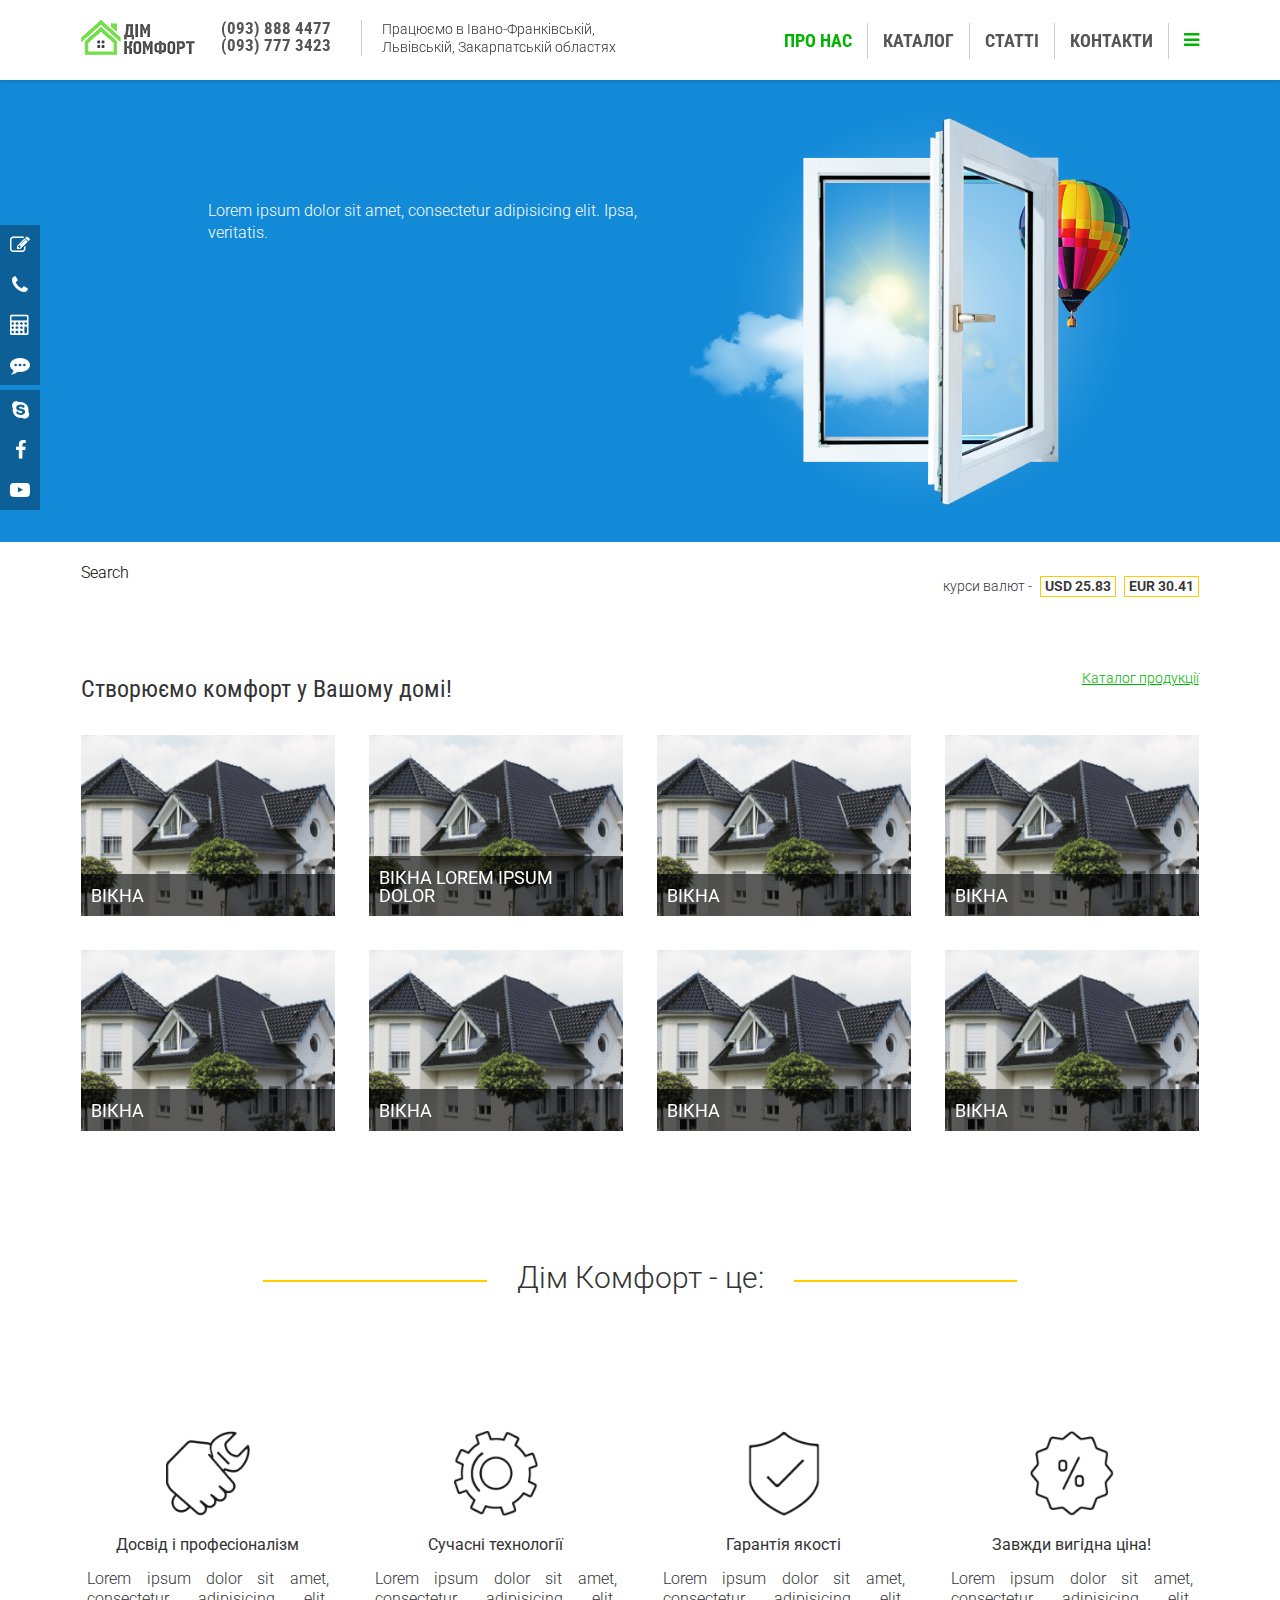
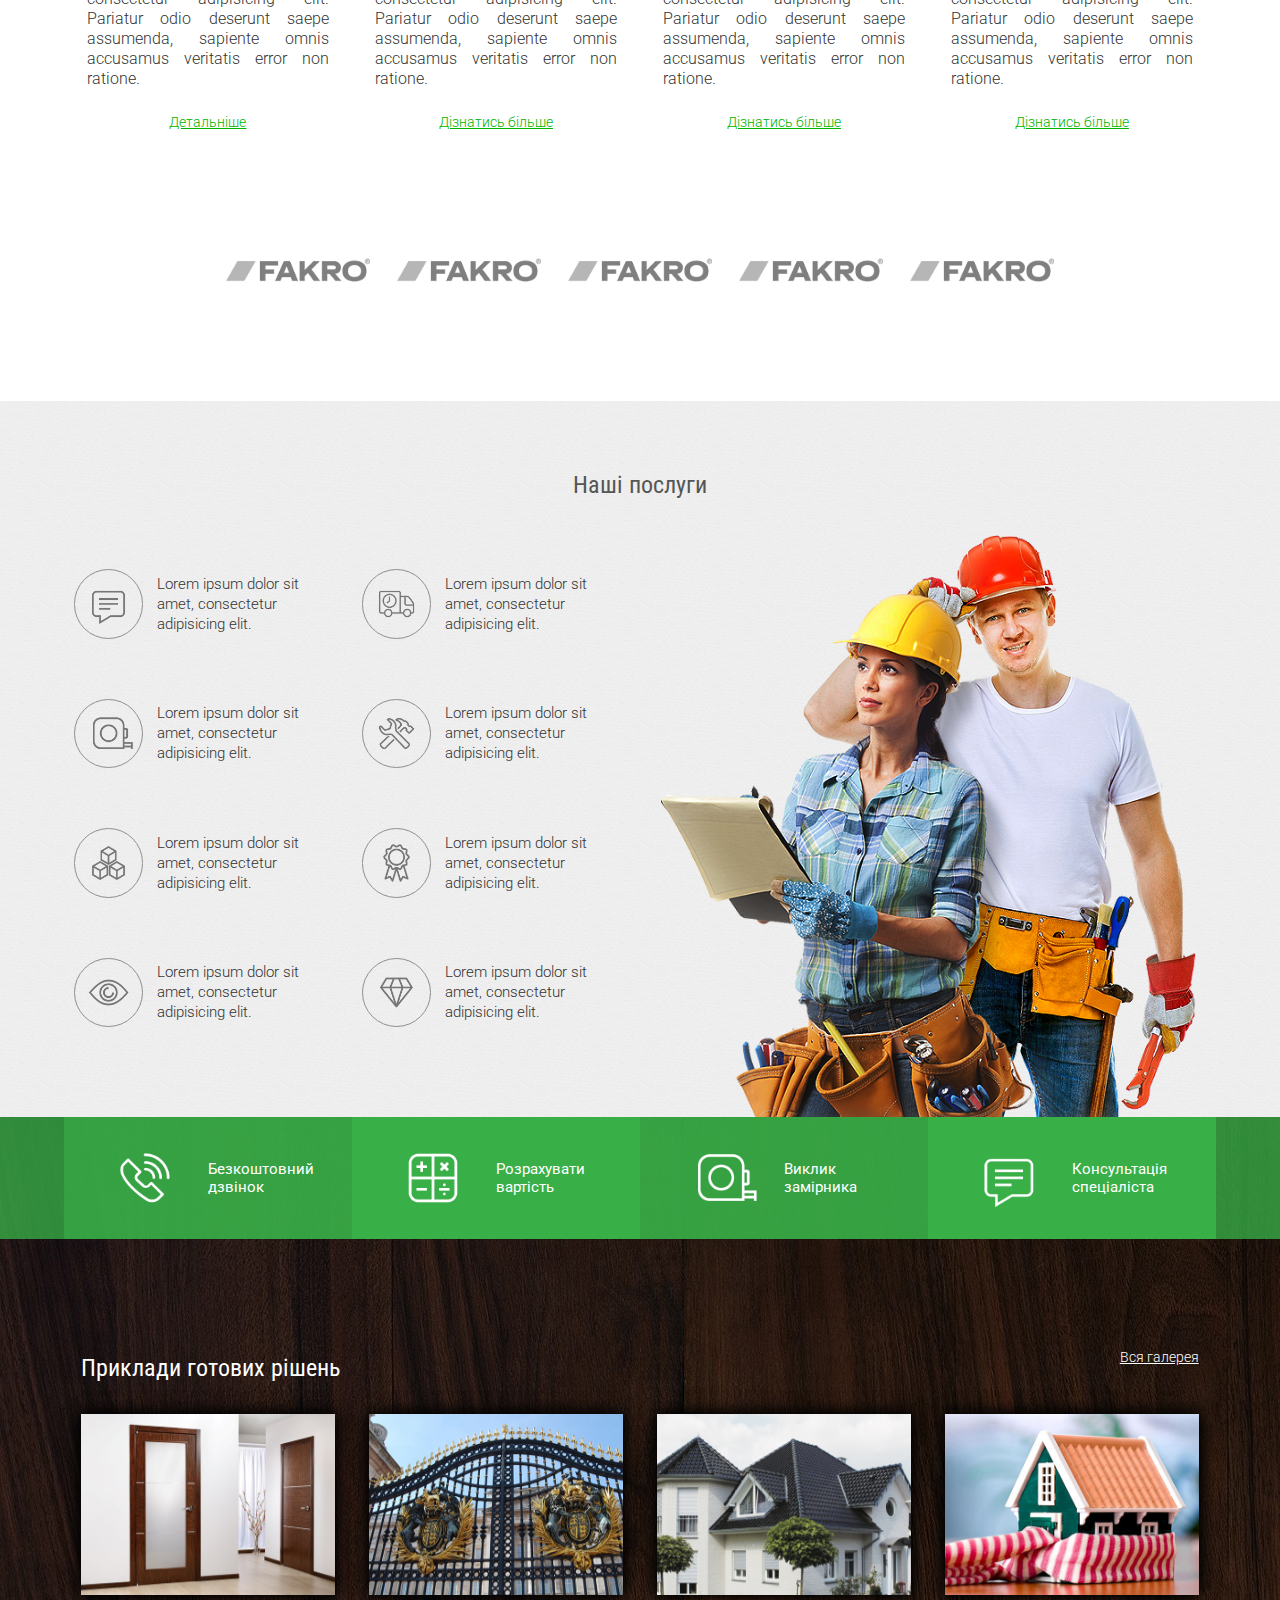
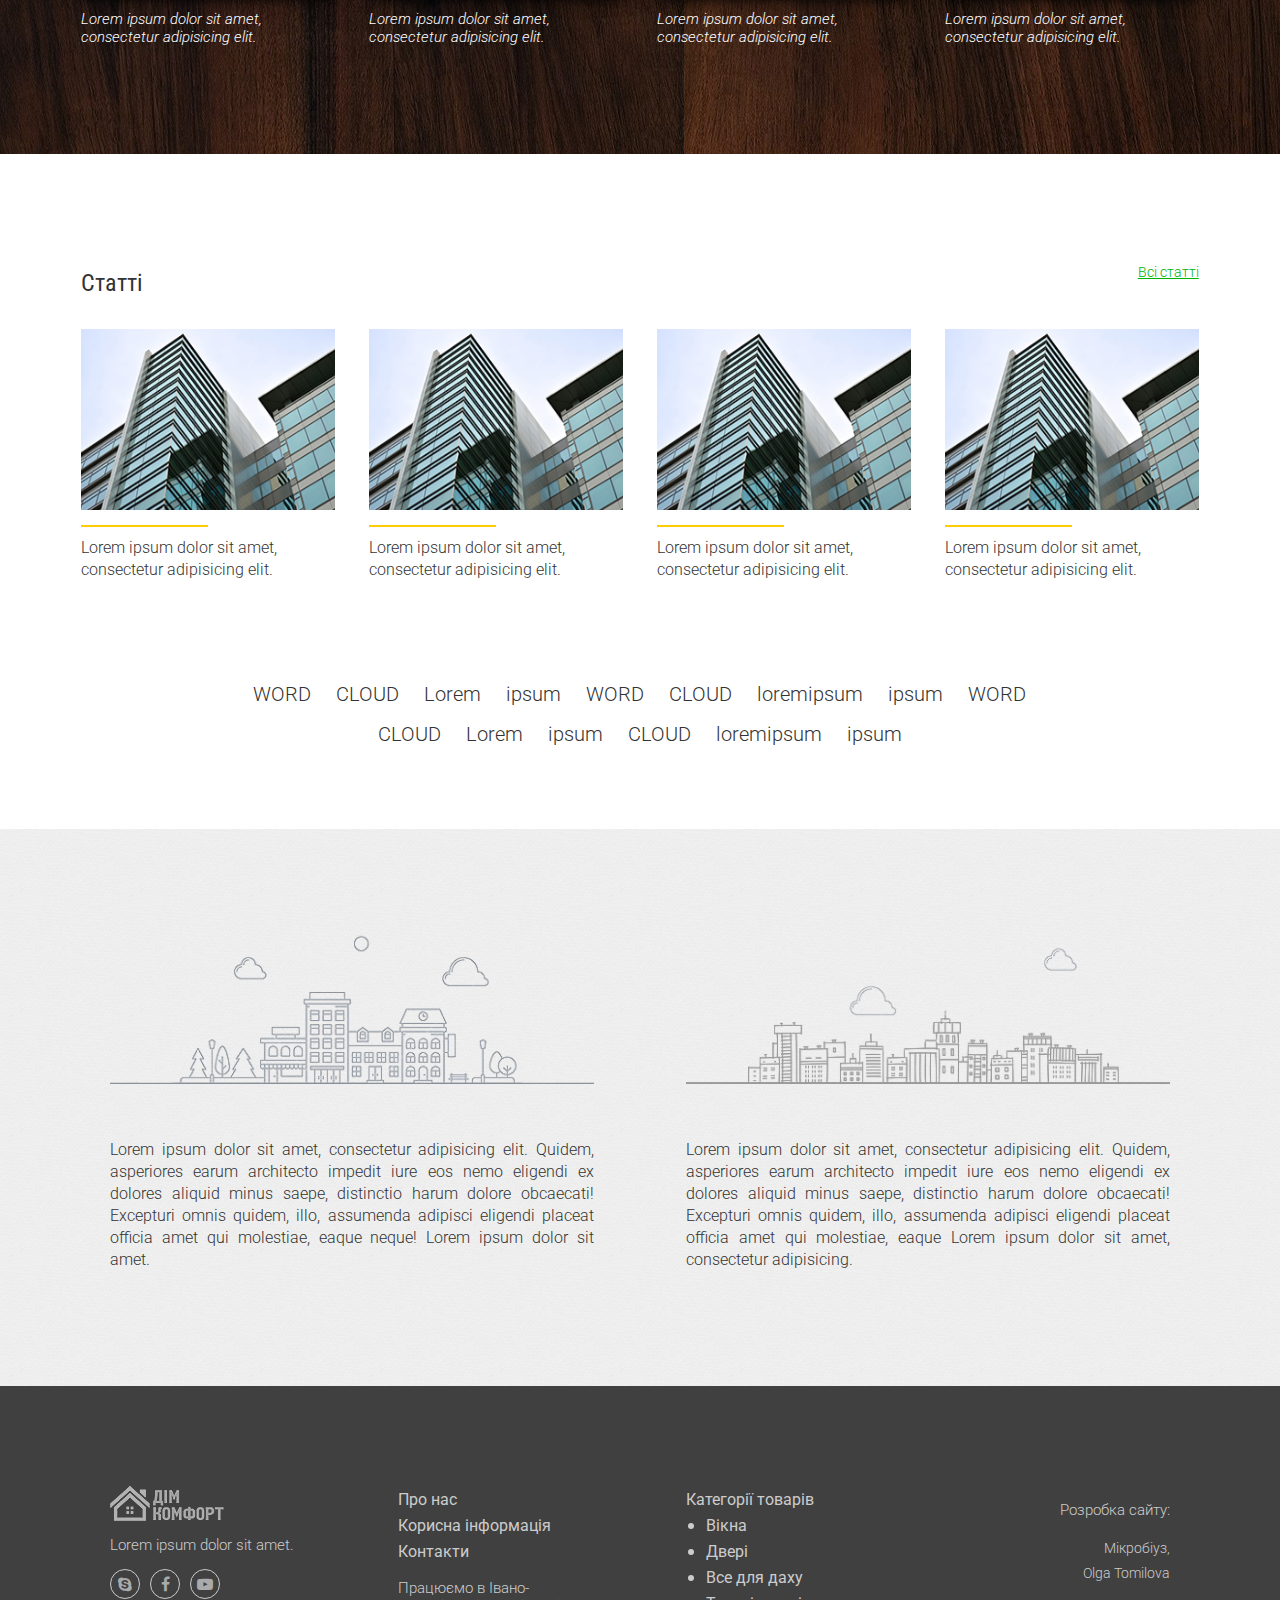
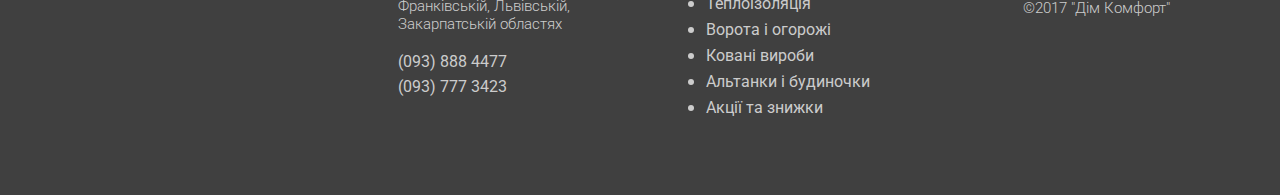
==== commit b132a74c: "5.09.17" ====
--- a/index.html
+++ b/index.html
@@ -60,7 +60,21 @@
 		</div>
 
 		<div class="header-slider">
-			<img src="img/temp/slider_cont.jpg">
+			<div class="site-wrap">
+				<div class="slider-wrap">
+					<div class="slide">
+						<div class="slide-left">
+							<div class="slide-text">
+								Lorem ipsum dolor sit amet, consectetur adipisicing elit. Ipsa, veritatis.
+							</div>
+						</div>
+						<div class="slide-right">
+							<img src="img/slide-window.png">
+						</div>
+						
+					</div>
+				</div>
+			</div>
 		</div>
 
 		<div class="header-bottom">
@@ -77,10 +91,10 @@
 		</div>
 
 		<div class="side-buttons">
-				<a href="javascript:void(0)" onclick="showForm('measure')"><i class="fa fa-pencil-square-o" aria-hidden="true"></i></a>
-				<a href="javascript:void(0)" onclick="showForm('call')"><i class="fa fa-phone" aria-hidden="true"></i></a>
-				<a href="javascript:void(0)" onclick="showForm('calculate')"><i class="fa fa-calculator" aria-hidden="true"></i></a>
-				<a href="javascript:void(0)" onclick="showForm('message')"><i class="fa fa-commenting" aria-hidden="true"></i></a>	
+				<a href="javascript:void(0)" onclick="return showForm('measure')"><i class="fa fa-pencil-square-o" aria-hidden="true"></i></a>
+				<a href="javascript:void(0)" onclick="return showForm('call')"><i class="fa fa-phone" aria-hidden="true"></i></a>
+				<a href="javascript:void(0)" onclick="return showForm('calculate')"><i class="fa fa-calculator" aria-hidden="true"></i></a>
+				<a href="javascript:void(0)" onclick="return showForm('message')"><i class="fa fa-commenting" aria-hidden="true"></i></a>	
 				<a href="#"><i class="fa fa-skype" aria-hidden="true"></i></a>
 				<a href="#"><i class="fa fa-facebook" aria-hidden="true"></i></a>
 				<a href="#"><i class="fa fa-youtube-play" aria-hidden="true"></i></a>
@@ -356,42 +370,43 @@
 						<a class="link" href="javascript:void(0)">Вся галерея</a>
 					</div>
 				</div>
-
-				<div class="works-item">
-					<div class="img-zoom">
-						<img src="img/catalog/doors.jpg">
-						<div class="zoom-icon">
-							<img src="img/icons/zoom.png">
-						</div>
-					</div>
-					<p>Lorem ipsum dolor sit amet, consectetur adipisicing elit.</p>
-				</div>
-				<div class="works-item">
-					<div class="img-zoom">
-						<img src="img/catalog/gate.jpg">
-						<div class="zoom-icon">
-							<img src="img/icons/zoom.png">
-						</div>
-					</div>
-					<p>Lorem ipsum dolor sit amet, consectetur adipisicing elit.</p>
-				</div>
-				<div class="works-item">
-					<div class="img-zoom">
-						<img src="img/catalog/roof.jpg">
-						<div class="zoom-icon">
-							<img src="img/icons/zoom.png">
-						</div>
-					</div>
-					<p>Lorem ipsum dolor sit amet, consectetur adipisicing elit.</p>
-				</div>
-				<div class="works-item">
-					<div class="img-zoom">
-						<img src="img/catalog/teplo.jpg">
-						<div class="zoom-icon"> 
-							<img src="img/icons/zoom.png">
-						</div>
-					</div>
-					<p>Lorem ipsum dolor sit amet, consectetur adipisicing elit.</p>
+				<div class="gallery_cont">
+					<div class="works-item">
+						<div class="img-zoom">
+							<img src="img/catalog/doors.jpg">
+							<div class="zoom-icon">
+								<img src="img/icons/zoom.png">
+							</div>
+						</div>
+						<p>Lorem ipsum dolor sit amet, consectetur adipisicing elit.</p>
+					</div>
+					<div class="works-item">
+						<div class="img-zoom">
+							<img src="img/catalog/gate.jpg">
+							<div class="zoom-icon">
+								<img src="img/icons/zoom.png">
+							</div>
+						</div>
+						<p>Lorem ipsum dolor sit amet, consectetur adipisicing elit.</p>
+					</div>
+					<div class="works-item">
+						<div class="img-zoom">
+							<img src="img/catalog/roof.jpg">
+							<div class="zoom-icon">
+								<img src="img/icons/zoom.png">
+							</div>
+						</div>
+						<p>Lorem ipsum dolor sit amet, consectetur adipisicing elit.</p>
+					</div>
+					<div class="works-item">
+						<div class="img-zoom">
+							<img src="img/catalog/teplo.jpg">
+							<div class="zoom-icon"> 
+								<img src="img/icons/zoom.png">
+							</div>
+						</div>
+						<p>Lorem ipsum dolor sit amet, consectetur adipisicing elit.</p>
+					</div>
 				</div>
 			</div>
 		</section>
--- a/style/style.css
+++ b/style/style.css
@@ -9,6 +9,13 @@
 a {
   text-decoration: none;
 }
+a:hover {
+  text-decoration: none;
+}
+
+p {
+  margin: 15px 0;
+}
 
 .link {
   margin: 0;
@@ -22,9 +29,32 @@
 }
 
 h2 {
-  margin: 0;
   font-size: 24px;
   font-family: 'Roboto Condensed', sans-serif;
+  line-height: 18px;
+  font-weight: 400;
+  color: #333;
+}
+h2 span {
+  font-weight: inherit;
+  color: #00B400;
+}
+
+h3 {
+  margin-top: 20px;
+  margin-bottom: 14px;
+  font-size: 20px;
+  font-family: Roboto, sans-serif;
+  line-height: 20px;
+  font-weight: 400;
+  color: #333;
+}
+
+h4 {
+  margin-top: 20px;
+  margin-bottom: 14px;
+  font-size: 16px;
+  font-family: Roboto, sans-serif;
   line-height: 18px;
   font-weight: 400;
   color: #333;
@@ -74,6 +104,9 @@
 
 .nav {
   position: fixed;
+  backface-visibility: hidden;
+  -webkit-transform: translateZ(0);
+  transform: translateZ(0);
   width: 100%;
   top: 0;
   height: 80px;
@@ -182,7 +215,6 @@
   padding: 0 15px;
   border-top: 3px solid transparent;
   border-bottom: 3px solid transparent;
-  -webkit-transition: border .25s ease;
   transition: border .25s ease;
 }
 .menu div a:hover {
@@ -218,9 +250,42 @@
 
 .header-slider {
   margin-top: 80px;
-}
-.header-slider img {
-  width: 100%;
+  width: 100%;
+  background-color: #128ad8;
+}
+
+.slide {
+  width: 100%;
+}
+.slide::before {
+  content: "";
+  display: table;
+  clear: both;
+}
+.slide::after {
+  content: "";
+  display: table;
+  clear: both;
+}
+
+.slide-left {
+  width: 50%;
+  float: left;
+}
+
+.slide-text {
+  margin-top: 120px;
+  margin-left: 25%;
+  color: #fff;
+}
+
+.slide-right {
+  width: 50%;
+  float: left;
+  text-align: center;
+}
+.slide-right img {
+  width: 90%;
 }
 
 .header-bottom {
@@ -262,6 +327,9 @@
 
 .side-buttons {
   position: fixed;
+  backface-visibility: hidden;
+  -webkit-transform: translateZ(0);
+  transform: translateZ(0);
   top: 25%;
   left: 0;
   z-index: 1000;
@@ -273,7 +341,6 @@
   padding: 5px 0;
   text-align: center;
   background-color: rgba(0, 0, 0, 0.3);
-  -webkit-transition: width .1s ease, background .1s ease;
   transition: width .1s ease, background .1s ease;
 }
 .side-buttons a:nth-child(4) {
@@ -327,13 +394,11 @@
   display: table;
   clear: both;
 }
-.container img {
-  -webkit-transform: scale(1.025);
-          transform: scale(1.025);
+.container .img-zoom img {
+  transform: scale3d(1.0125, 1.0125, 1) rotate(0.025deg) translate3d(0, 0, 0);
 }
 .container:hover .img-zoom > img {
-  -webkit-transform: scale(1.125);
-          transform: scale(1.125);
+  transform: scale3d(1.25, 1.25, 1) rotate(0.025deg) translate3d(0, 0, 0);
 }
 .container:hover .cat-overlay {
   background-color: #FFCC00;
@@ -348,7 +413,6 @@
   width: 100%;
   padding: 0 10px;
   background-color: rgba(0, 0, 0, 0.6);
-  -webkit-transition: background .7s ease;
   transition: background .7s ease;
   height: auto;
 }
@@ -375,6 +439,7 @@
   font-weight: 300;
   font-size: 30px;
   line-height: 18px;
+  color: #333;
 }
 .promo h2 .line {
   display: inline-block;
@@ -509,7 +574,6 @@
   font-size: 0;
   cursor: pointer;
   vertical-align: middle;
-  -webkit-transition: background .2s ease;
   transition: background .2s ease;
 }
 .form-container::before {
@@ -526,8 +590,7 @@
   background-color: #0a7819;
 }
 .form-container:hover .fc-img img {
-  -webkit-transform: scale(1.19);
-          transform: scale(1.19);
+  transform: scale3d(1.25, 1.25, 1) rotate(0.025deg) translate3d(0, 0, 0);
 }
 
 .fc-img {
@@ -536,12 +599,8 @@
   vertical-align: middle;
 }
 .fc-img img {
-  -webkit-transform: scale(1.025);
-          transform: scale(1.025);
-  -webkit-transition: -webkit-transform .2s ease;
-  transition: -webkit-transform .2s ease;
+  transform: scale3d(1.0125, 1.0125, 1) rotate(0.025deg) translate3d(0, 0, 0);
   transition: transform .2s ease;
-  transition: transform .2s ease, -webkit-transform .2s ease;
   width: 60%;
 }
 
@@ -620,8 +679,7 @@
 }
 .works-item:hover .img-zoom > img {
   opacity: 0.5;
-  -webkit-transform: scale(1.125);
-          transform: scale(1.125);
+  transform: scale3d(1.25, 1.25, 1) rotate(0.025deg) translate3d(0, 0, 0);
 }
 .works-item:hover .zoom-icon {
   opacity: 1;
@@ -634,12 +692,13 @@
 }
 .img-zoom > img {
   width: 100%;
-  box-shadow: 0 0 16px black;
   opacity: 1;
-  -webkit-transition: all .5s ease;
   transition: all .5s ease;
-  -webkit-transform: scale(1.025);
-          transform: scale(1.025);
+  transform: scale3d(1.0125, 1.0125, 1) rotate(0.025deg) translate3d(0, 0, 0);
+}
+
+.works-item .img-zoom {
+  box-shadow: 0 0 16px black, 0 0 16px black;
 }
 
 .zoom-icon {
@@ -652,7 +711,6 @@
   top: 0;
   bottom: 0;
   margin: auto;
-  -webkit-transition: opacity .5s ease;
   transition: opacity .5s ease;
 }
 .zoom-icon img {
@@ -677,26 +735,25 @@
   margin: 1.5%;
 }
 .articles-item img {
-  -webkit-transform: scale(1.025);
-          transform: scale(1.025);
+  transform: scale3d(1.0125, 1.0125, 1) rotate(0.025deg) translate3d(0, 0, 0);
 }
 .articles-item p {
   color: #333;
+  margin: 0;
 }
 .articles-item a:hover .underline {
   width: 100%;
 }
 .articles-item a:hover .img-zoom > img {
-  -webkit-transform: scale(1.125);
-          transform: scale(1.125);
+  transform: scale3d(1.25, 1.25, 1) rotate(0.025deg) translate3d(0, 0, 0);
 }
 
 .underline {
-  margin-top: 5%;
+  margin-top: 15px;
+  margin-bottom: 10px;
   width: 50%;
   height: 2px;
   background-color: #FFCC00;
-  -webkit-transition: width .25s ease;
   transition: width .25s ease;
 }
 
@@ -713,7 +770,6 @@
 .articles-bottom a {
   color: #333;
   padding: 5px 10px;
-  -webkit-transition: background-color .5s ease;
   transition: background-color .5s ease;
   border-radius: 3px;
 }
@@ -976,13 +1032,27 @@
   float: left;
 }
 .line-item div:nth-child(1) {
-  background-color: rgba(0, 0, 0, 0.1);
+  background-color: rgba(0, 0, 0, 0.05);
 }
 .line-item div:nth-child(3) {
   background-color: rgba(255, 255, 255, 0.3);
 }
 .line-item div:nth-child(4) {
   background-color: rgba(255, 255, 255, 0.5);
+}
+
+.cat-top-wrap {
+  padding: 0 2%;
+}
+.cat-top-wrap::before {
+  content: "";
+  display: block;
+  clear: both;
+}
+.cat-top-wrap::after {
+  content: "";
+  display: block;
+  clear: both;
 }
 
 .catalog-list {
@@ -990,15 +1060,227 @@
   margin: 0 1.5%;
   float: left;
 }
-
-.catalog-start {
-  width: 72%;
-  margin: 0 1.5%;
-  float: left;
-}
-.catalog-start img {
-  width: 100%;
-  height: 300px;
-}
-
-/*# sourceMappingURL=style.css.map */+.catalog-list h2 {
+  margin-bottom: 50px;
+}
+.catalog-list hr {
+  float: left;
+  clear: both;
+  width: 50%;
+}
+.catalog-list a {
+  display: block;
+  float: left;
+  clear: both;
+  margin-top: 2px;
+  margin-bottom: 2px;
+  padding: 5px 0;
+  color: #333;
+}
+.catalog-list span {
+  float: left;
+  clear: both;
+  margin-top: 2px;
+  margin-bottom: 2px;
+}
+
+.catalog-link-0 {
+  border-left: 0px solid #FFCC00;
+  font-size: 18px;
+}
+.catalog-link-0:hover {
+  background-color: rgba(255, 204, 0, 0.3);
+  border-left: 10px solid #FFCC00;
+  padding: 5px 10px;
+}
+
+.catalog-selected-0 {
+  background-color: #00B400;
+  cursor: default;
+  font-size: 18px;
+  color: #fff;
+  padding: 8px 10px;
+  position: relative;
+}
+.catalog-selected-0::after {
+  content: '\f0da';
+  font-family: 'FontAwesome';
+  font-size: 50px;
+  display: inline;
+  position: absolute;
+  bottom: -15px;
+  right: -15px;
+  color: #00B400;
+  z-index: 100;
+}
+
+.catalog-link-1 {
+  margin-left: 20px;
+  font-size: 16px;
+  border-left: 0px solid #FFCC00;
+}
+.catalog-link-1:hover {
+  background-color: rgba(255, 204, 0, 0.3);
+  border-left: 10px solid #FFCC00;
+  padding: 5px 10px;
+}
+
+.catalog-selected-1 {
+  margin-left: 20px;
+  position: relative;
+  font-size: 16px;
+  font-weight: 700;
+  padding: 5px 0px;
+  cursor: default;
+}
+.catalog-selected-1::before {
+  position: absolute;
+  content: "";
+  display: inline;
+  width: 10px;
+  height: 10px;
+  background-color: #00B400;
+  z-index: 100;
+  top: 10px;
+  left: -18px;
+}
+
+.catalog-link-2 {
+  margin-left: 40px;
+  font-size: 15px;
+  border-left: 0px solid #FFCC00;
+}
+.catalog-link-2:hover {
+  background-color: rgba(255, 204, 0, 0.3);
+  border-left: 10px solid #FFCC00;
+  padding: 5px 10px;
+}
+
+.catalog-selected-2 {
+  margin-left: 40px;
+  position: relative;
+  font-size: 15px;
+  font-weight: 700;
+  padding: 5px 0px;
+  cursor: default;
+}
+.catalog-selected-2::before {
+  position: absolute;
+  content: "";
+  display: inline;
+  width: 10px;
+  height: 10px;
+  background-color: #00B400;
+  z-index: 100;
+  top: 10px;
+  left: -18px;
+}
+
+.catalog-start-top {
+  width: 75%;
+  float: left;
+}
+.catalog-start-top h2 {
+  margin-bottom: 50px;
+}
+
+.cst-wrap {
+  padding: 0 2%;
+}
+.cst-wrap img {
+  width: 100%;
+}
+
+.catalog-container {
+  font-size: 0;
+  width: 100%;
+}
+.catalog-container::before {
+  content: "";
+  display: block;
+  clear: both;
+}
+.catalog-container::after {
+  content: "";
+  display: block;
+  clear: both;
+}
+
+.container-wrap-inside {
+  width: 29.333%;
+  display: inline-block;
+  margin: 2%;
+  vertical-align: top;
+}
+.container-wrap-inside h3 {
+  font-size: 18px;
+  text-transform: uppercase;
+  font-family: 'Roboto Condenced', sans-serif;
+  font-weight: 700;
+  color: #333;
+  margin: 0;
+}
+.container-wrap-inside .container:hover .underline {
+  width: 100%;
+}
+
+.product-container::before {
+  content: "";
+  display: block;
+  clear: both;
+}
+.product-container::after {
+  content: "";
+  display: block;
+  clear: both;
+}
+.product-container h3 {
+  padding-left: 2%;
+}
+
+.product-img-desc {
+  width: 50%;
+  float: left;
+  padding: 0 2%;
+}
+.product-img-desc img {
+  width: 100%;
+}
+
+.price-table-wrap {
+  width: 50%;
+  float: left;
+  padding: 0 2%;
+}
+
+.table td:nth-child(2), .table th:nth-child(2) {
+  text-align: right;
+}
+.table th {
+  background-color: #555;
+  color: #fff;
+}
+
+.price-table-wrap button {
+  height: 40px;
+  padding: 0 15px;
+  outline: transparent !important;
+  border-radius: 2px;
+  font-size: 14px;
+  font-weight: 400;
+}
+
+.table-order {
+  background-color: #00B400;
+  border: none;
+  color: #fff;
+  margin-right: 10px;
+}
+
+.table-calculate {
+  background-color: transparent;
+  border: 2px solid #FFCC00;
+  color: #333;
+}
+
+/*# sourceMappingURL=style.css.map */
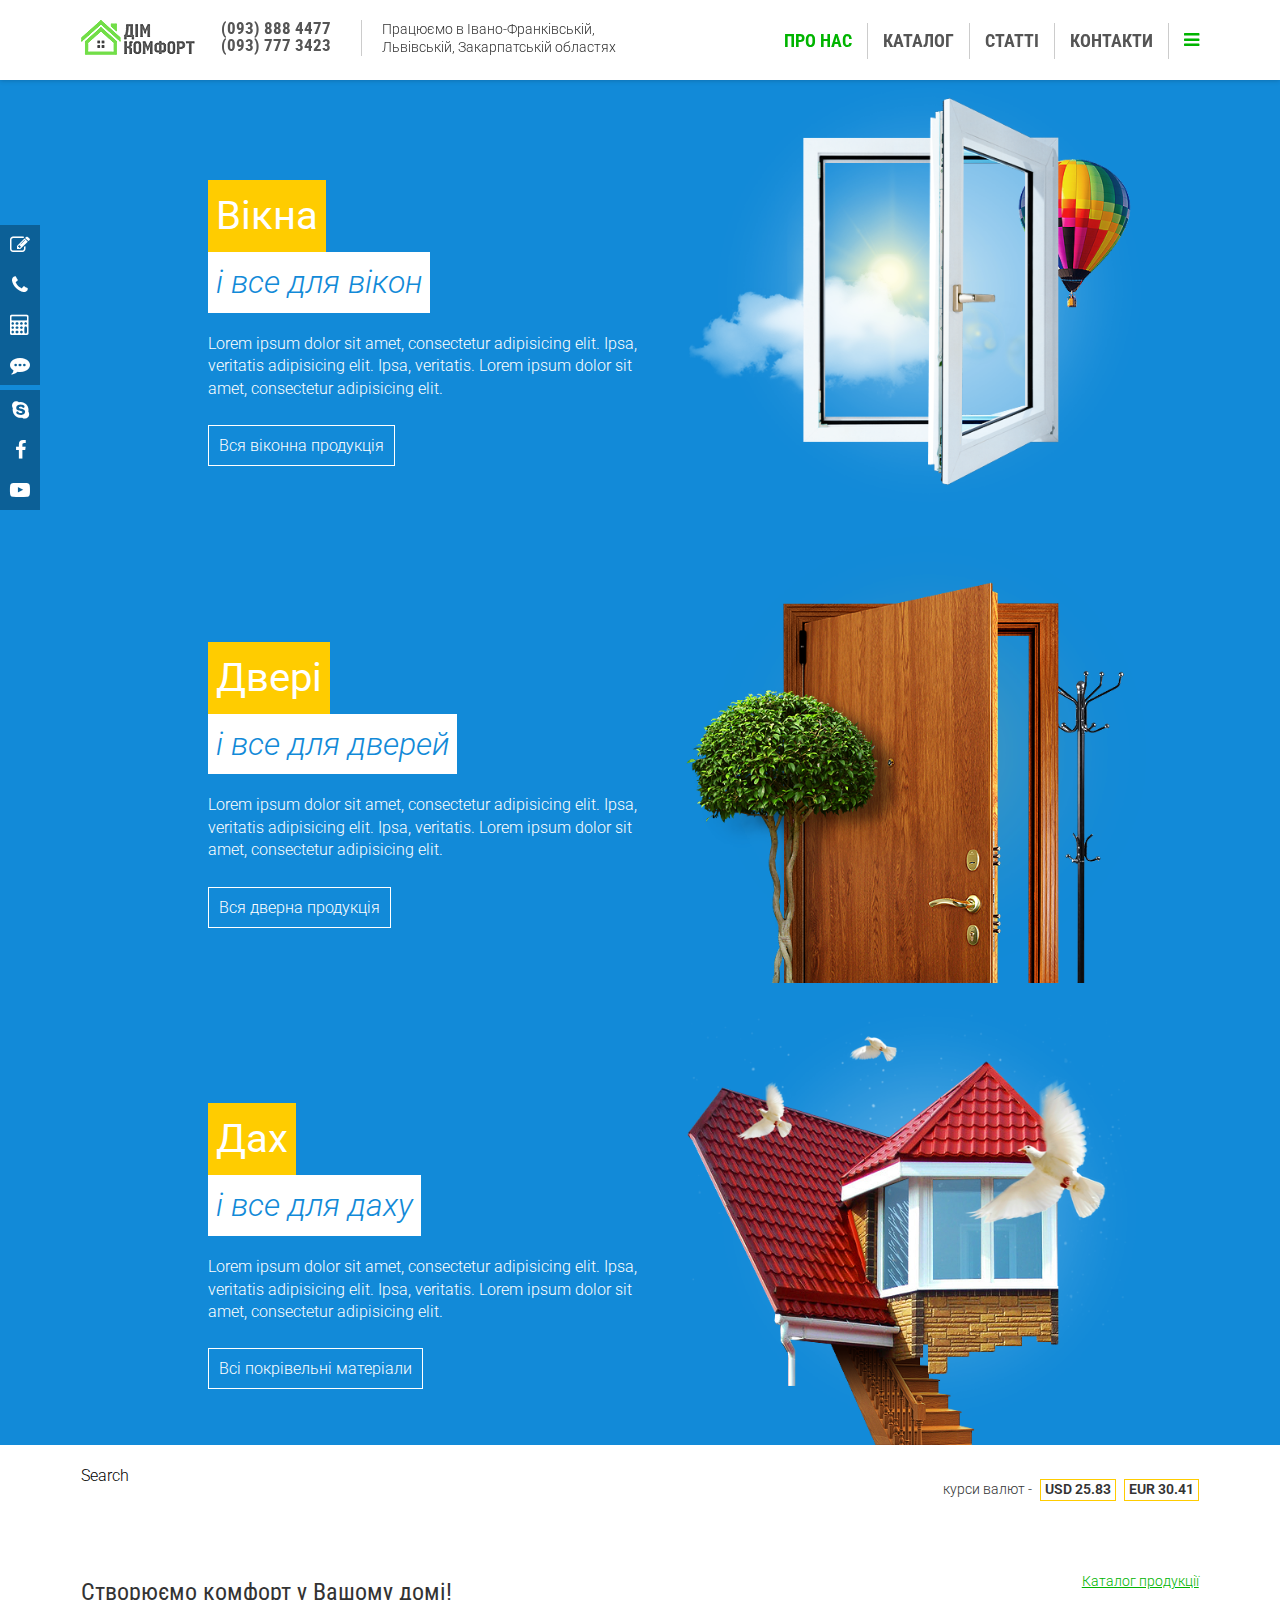
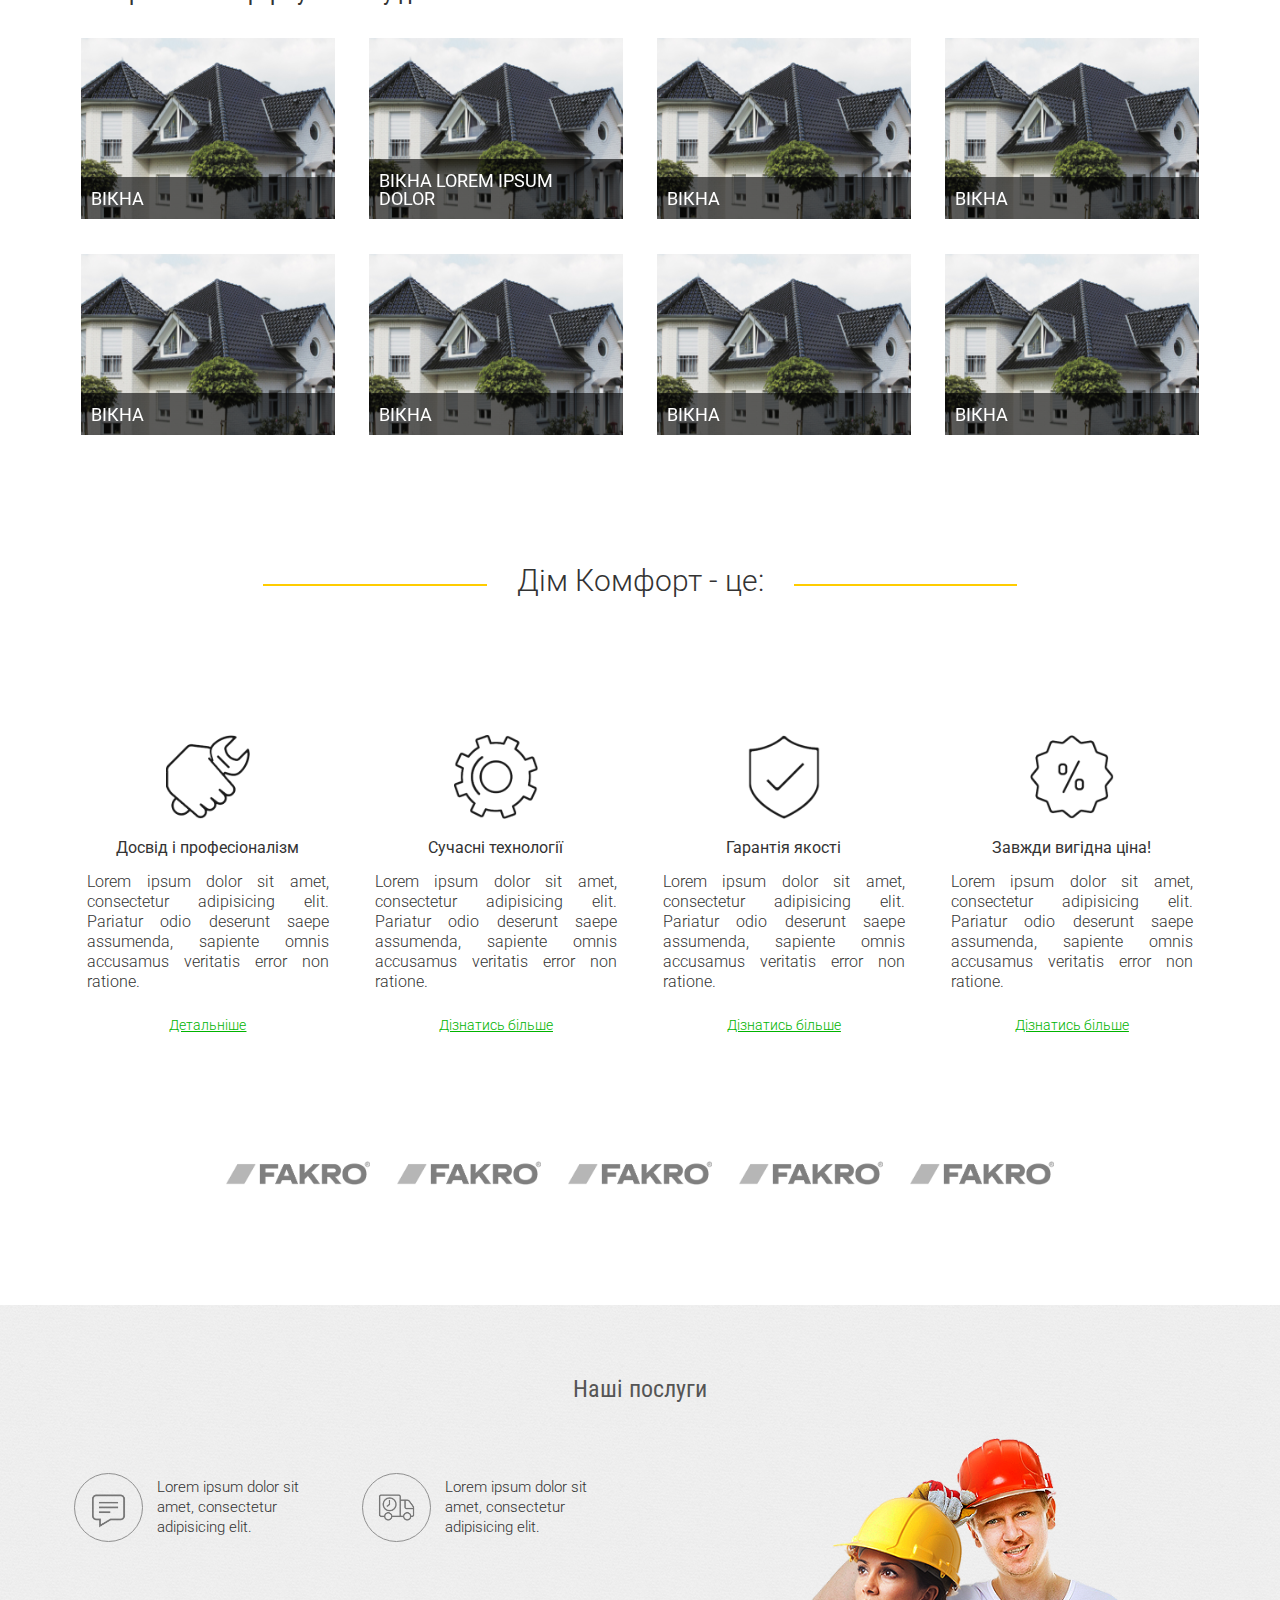
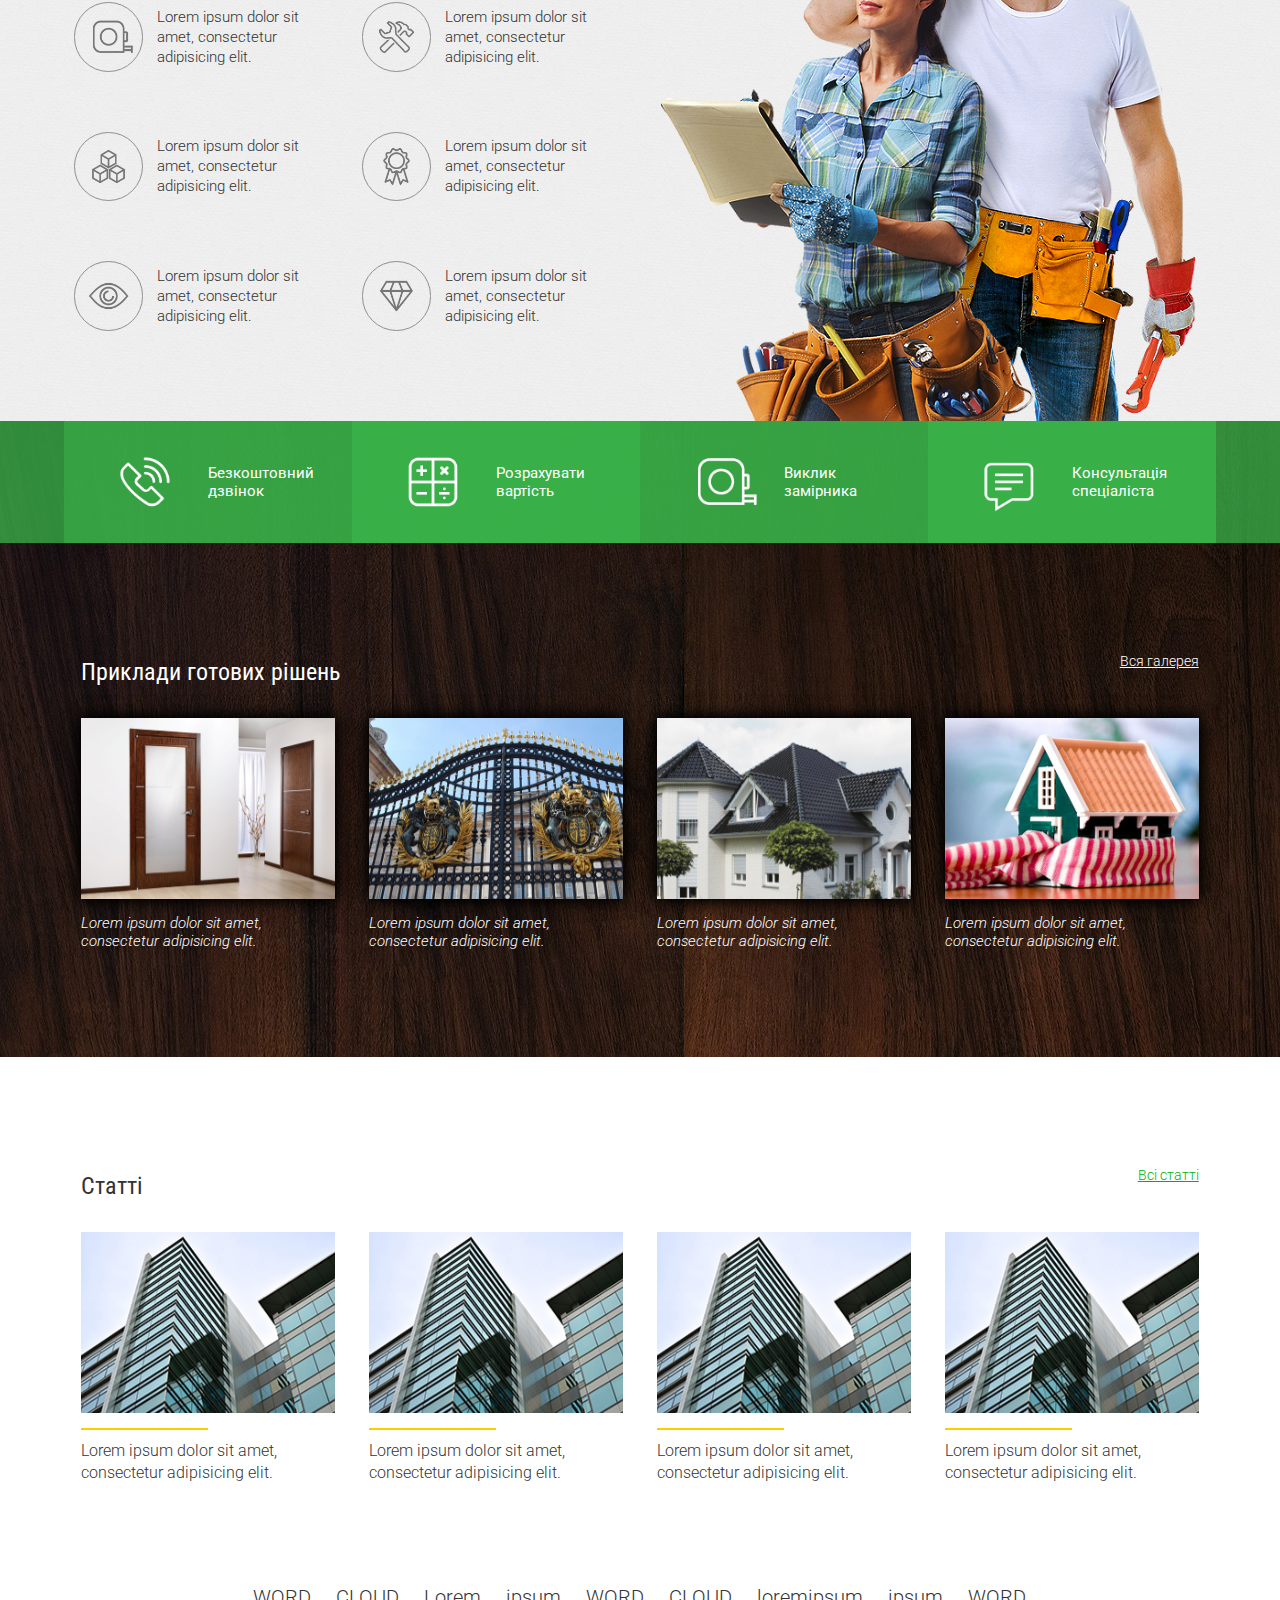
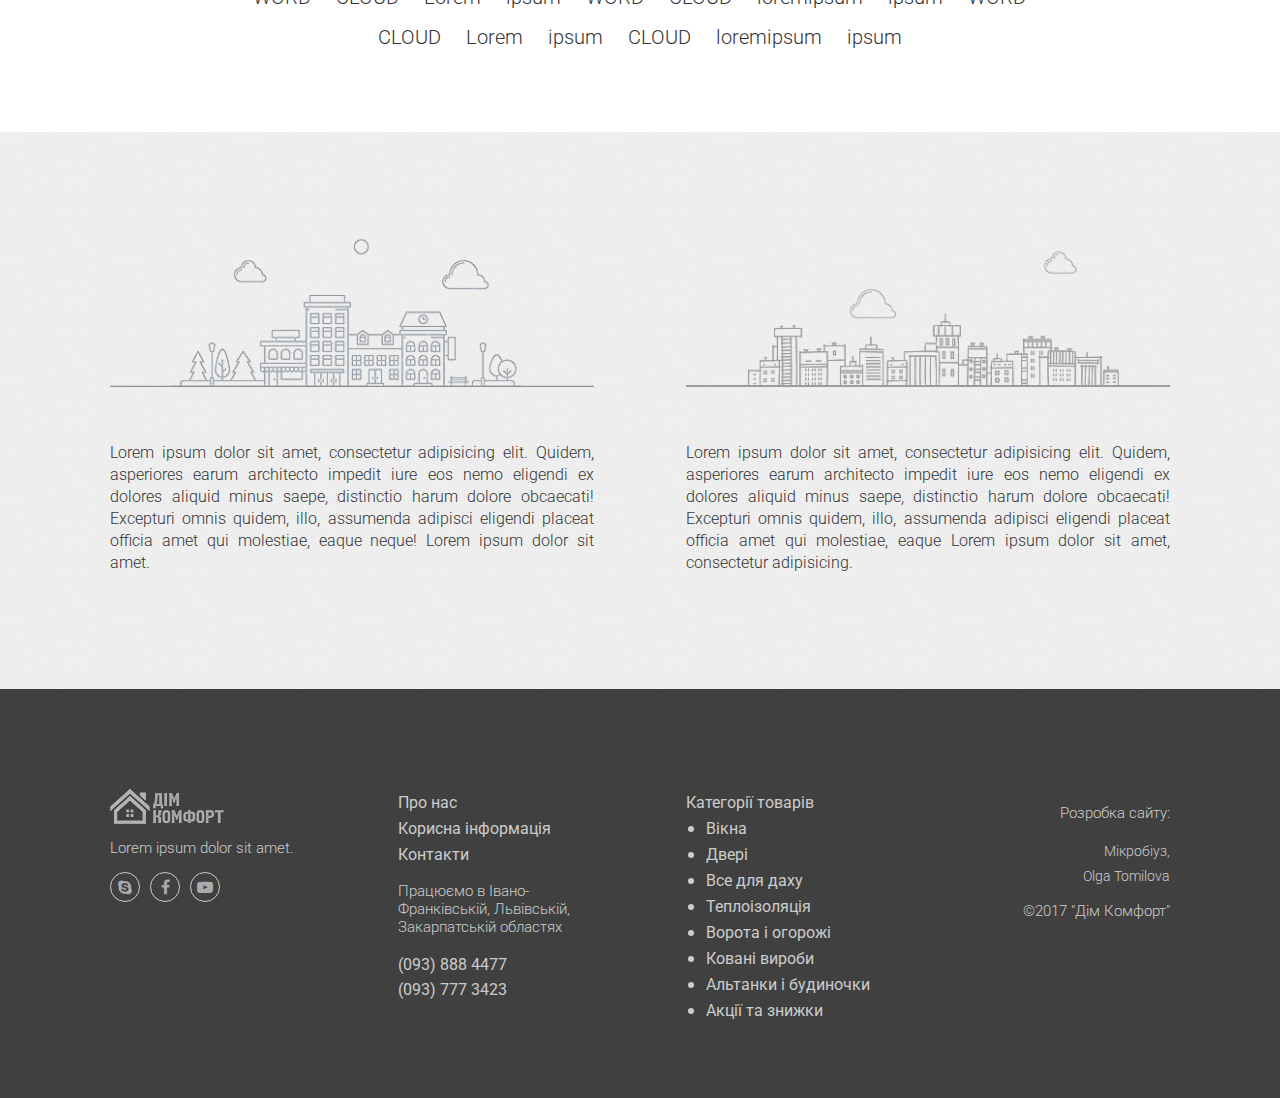
==== commit 25786224: "8.09.17" ====
--- a/index.html
+++ b/index.html
@@ -65,7 +65,10 @@
 					<div class="slide">
 						<div class="slide-left">
 							<div class="slide-text">
-								Lorem ipsum dolor sit amet, consectetur adipisicing elit. Ipsa, veritatis.
+								<h1 class="slider-title">Вікна</h1>
+								<h1 class="slider-subtitle">і все для вікон</h1>
+								<p>Lorem ipsum dolor sit amet, consectetur adipisicing elit. Ipsa, veritatis adipisicing elit. Ipsa, veritatis. Lorem ipsum dolor sit amet, consectetur adipisicing elit.</p>
+								<a href="#">Вся віконна продукція</a>
 							</div>
 						</div>
 						<div class="slide-right">
@@ -74,6 +77,43 @@
 						
 					</div>
 				</div>
+
+				
+				<div class="slider-wrap">
+					<div class="slide">
+						<div class="slide-left">
+							<div class="slide-text">
+								<h1 class="slider-title">Двері</h1>
+								<h1 class="slider-subtitle">і все для дверей</h1>
+								<p>Lorem ipsum dolor sit amet, consectetur adipisicing elit. Ipsa, veritatis adipisicing elit. Ipsa, veritatis. Lorem ipsum dolor sit amet, consectetur adipisicing elit.</p>
+								<a href="#">Вся дверна продукція</a>
+							</div>
+						</div>
+						<div class="slide-right">
+							<img src="img/slide-door.png">
+						</div>
+						
+					</div>
+				</div>
+
+
+				<div class="slider-wrap">
+					<div class="slide">
+						<div class="slide-left">
+							<div class="slide-text">
+								<h1 class="slider-title">Дах</h1>
+								<h1 class="slider-subtitle">і все для даху</h1>
+								<p>Lorem ipsum dolor sit amet, consectetur adipisicing elit. Ipsa, veritatis adipisicing elit. Ipsa, veritatis. Lorem ipsum dolor sit amet, consectetur adipisicing elit.</p>
+								<a href="#">Всі покрівельні матеріали</a>
+							</div>
+						</div>
+						<div class="slide-right">
+							<img src="img/slide-roof.png">
+						</div>
+					</div>
+				</div>
+
+
 			</div>
 		</div>
 
--- a/style/style.css
+++ b/style/style.css
@@ -110,7 +110,7 @@
   width: 100%;
   top: 0;
   height: 80px;
-  z-index: 100;
+  z-index: 1000;
   background-color: white;
   box-shadow: 0 0 5px rgba(0, 0, 0, 0.25);
 }
@@ -249,9 +249,21 @@
 }
 
 .header-slider {
-  margin-top: 80px;
+  margin-top: 60px;
   width: 100%;
   background-color: #128ad8;
+}
+.header-slider p {
+  clear: both;
+  padding: 20px 0;
+}
+.header-slider a {
+  border: 1px solid #fff;
+  color: #fff;
+  padding: 10px;
+}
+.header-slider a:hover {
+  text-decoration: underline;
 }
 
 .slide {
@@ -286,6 +298,28 @@
 }
 .slide-right img {
   width: 90%;
+}
+
+.slider-title {
+  background-color: #FFCC00;
+  display: inline-block;
+  float: left;
+  margin: 0;
+  padding: 8px;
+  font-family: Roboto, sans-serif;
+  font-size: 40px;
+  font-weight: 400;
+}
+
+.slider-subtitle {
+  display: inline-block;
+  float: left;
+  clear: left;
+  background-color: #fff;
+  color: #128ad8;
+  margin: 0;
+  padding: 8px;
+  font-style: italic;
 }
 
 .header-bottom {
@@ -1086,6 +1120,8 @@
 
 .catalog-link-0 {
   border-left: 0px solid #FFCC00;
+  background-color: transparent;
+  transition: all .1s ease;
   font-size: 18px;
 }
 .catalog-link-0:hover {
@@ -1118,6 +1154,8 @@
   margin-left: 20px;
   font-size: 16px;
   border-left: 0px solid #FFCC00;
+  background-color: transparent;
+  transition: all .1s ease;
 }
 .catalog-link-1:hover {
   background-color: rgba(255, 204, 0, 0.3);
@@ -1149,6 +1187,8 @@
   margin-left: 40px;
   font-size: 15px;
   border-left: 0px solid #FFCC00;
+  background-color: transparent;
+  transition: all .1s ease;
 }
 .catalog-link-2:hover {
   background-color: rgba(255, 204, 0, 0.3);
@@ -1272,15 +1312,204 @@
 
 .table-order {
   background-color: #00B400;
+  transition: all .2s ease;
   border: none;
   color: #fff;
   margin-right: 10px;
+}
+.table-order:hover {
+  background-color: #FFCC00;
 }
 
 .table-calculate {
   background-color: transparent;
   border: 2px solid #FFCC00;
-  color: #333;
+  transition: all .2s ease;
+  color: #333;
+}
+.table-calculate:hover {
+  background-color: #FFCC00;
+  color: #fff;
+}
+
+.side-menu-bg {
+  width: 100%;
+  background-color: #000;
+}
+
+.side-menu {
+  width: 300px;
+  position: fixed;
+  top: 0;
+  right: 0;
+  bottom: 0;
+  z-index: 1000;
+  overflow-y: auto;
+  background-color: #00B400;
+  padding: 20px 2%;
+}
+.side-menu a {
+  float: left;
+  clear: both;
+  color: #fff;
+  font-size: 14px;
+  font-weight: 400;
+  margin: 10px 0;
+}
+.side-menu hr {
+  float: left;
+  width: 100%;
+  clear: both;
+}
+.side-menu div::before {
+  content: "";
+  display: block;
+  clear: both;
+}
+.side-menu div::after {
+  content: "";
+  display: block;
+  clear: both;
+}
+.side-menu .side-menu-top {
+  width: 100%;
+}
+.side-menu .side-menu-top a {
+  float: left;
+  width: 50%;
+  font-weight: 400;
+  font-size: 16px;
+}
+.side-menu .side-menu-top span {
+  width: 50%;
+  float: right;
+  text-align: right;
+  color: #fff;
+  margin: 10px 0;
+  cursor: pointer;
+}
+.side-menu .side-menu-cat-1 {
+  margin-left: 20px;
+}
+.side-menu .side-menu-forms {
+  float: left;
+}
+.side-menu .side-menu-forms a {
+  line-height: 24px;
+  vertical-align: middle;
+}
+.side-menu .side-menu-forms i {
+  font-size: 24px;
+  padding-right: 10px;
+  vertical-align: middle;
+}
+.side-menu .side-menu-forms span {
+  vertical-align: middle;
+  font-weight: 400;
+}
+.side-menu .side-menu-phones {
+  float: left;
+}
+.side-menu .side-menu-phones a {
+  display: inline-block;
+  float: none;
+}
+.side-menu .side-menu-social {
+  float: left;
+  margin-bottom: 10px;
+}
+.side-menu .side-menu-social div {
+  width: 30px;
+  height: 30px;
+  border: 1px solid #fff;
+  border-radius: 100%;
+  text-align: center;
+  float: left;
+  margin-right: 10px;
+}
+.side-menu .side-menu-social div a {
+  display: block;
+  width: 100%;
+  height: 100%;
+  color: #fff;
+  margin: 0;
+}
+.side-menu .side-menu-social div a i {
+  font-size: 18px;
+  line-height: 28px;
+}
+
+.header-picture img {
+  width: 100%;
+}
+
+.contact-info {
+  width: 50%;
+  float: left;
+}
+.contact-info h2 {
+  font-weight: 700;
+}
+.contact-info > div {
+  width: 50%;
+  float: left;
+}
+.contact-info > div h3 {
+  font-size: 17px;
+  display: inline-block;
+  margin: 0;
+  padding: 8px 0;
+  border-bottom: 2px solid #FFCC00;
+}
+.contact-info > div p {
+  margin: 3px 0;
+  font-size: 15px;
+}
+.contact-info > div a {
+  color: #333;
+}
+
+.contacts-social {
+  width: 100%;
+  margin-top: 10px;
+  margin-bottom: 10px;
+}
+.contacts-social div {
+  width: 30px;
+  height: 30px;
+  border: 1px solid grey;
+  border-radius: 100%;
+  text-align: center;
+  float: left;
+  margin-right: 10px;
+}
+.contacts-social div a {
+  display: block;
+  width: 100%;
+  height: 100%;
+  color: grey;
+  margin: 0;
+}
+.contacts-social div a i {
+  font-size: 18px;
+  line-height: 28px;
+}
+
+.contact-form {
+  width: 50%;
+  float: left;
+  height: 400px;
+  background-color: pink;
+}
+
+.google-map {
+  margin-top: 50px;
+  width: 100%;
+  height: 300px;
+  background-color: #ccc;
+}
+.google-map h2 {
+  text-align: center;
 }
 
 /*# sourceMappingURL=style.css.map */
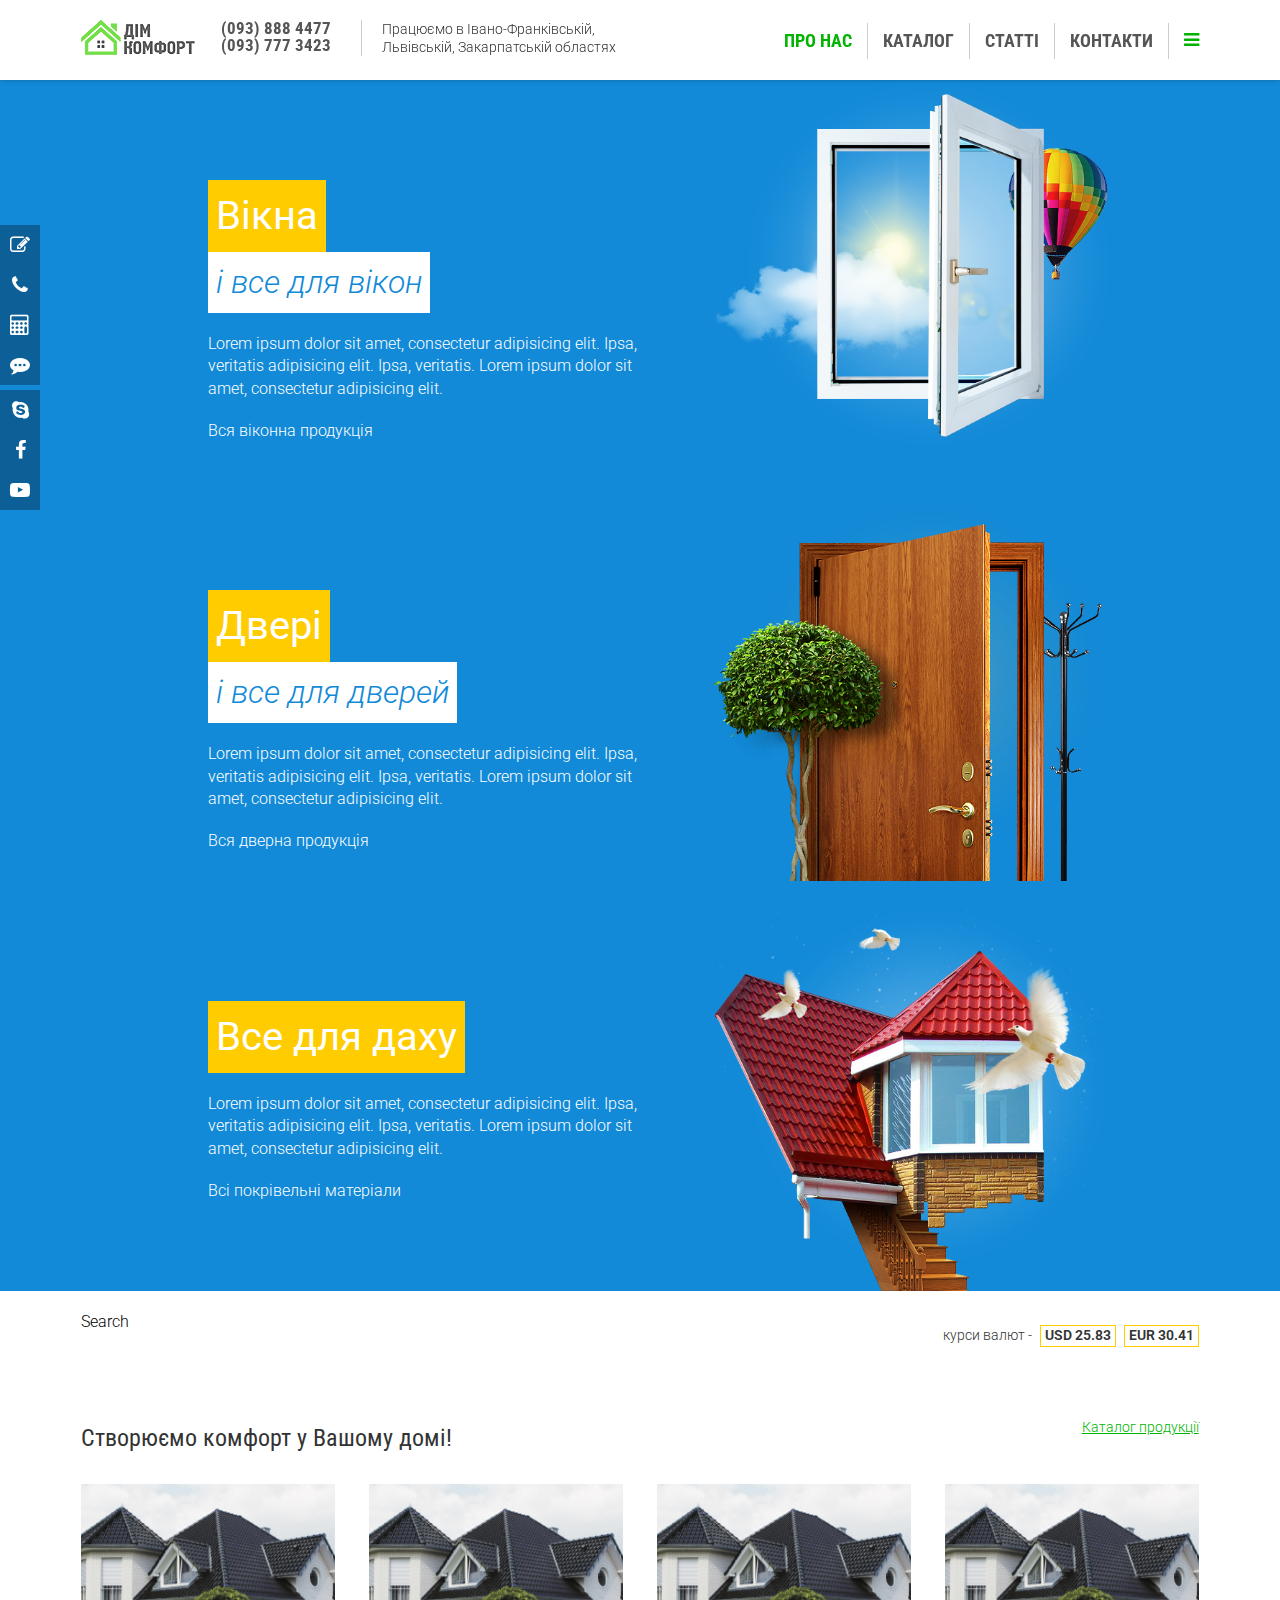
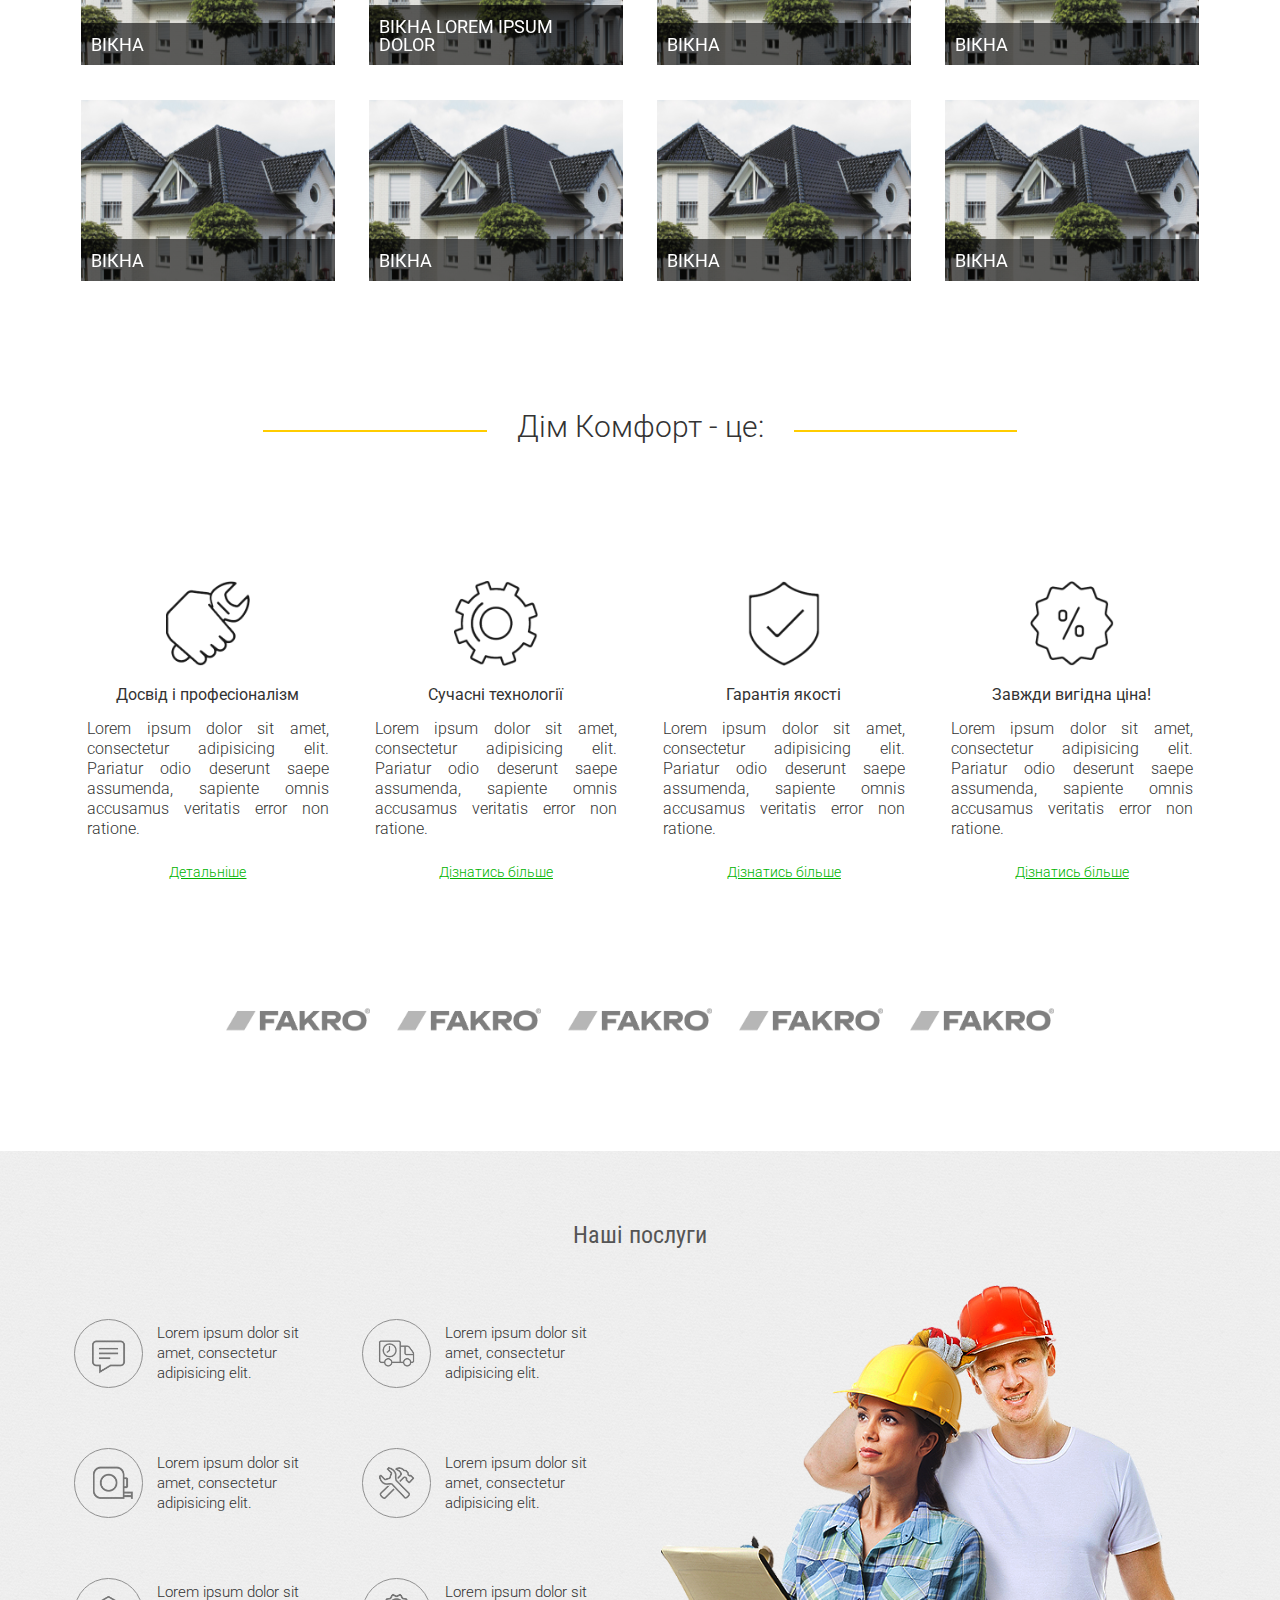
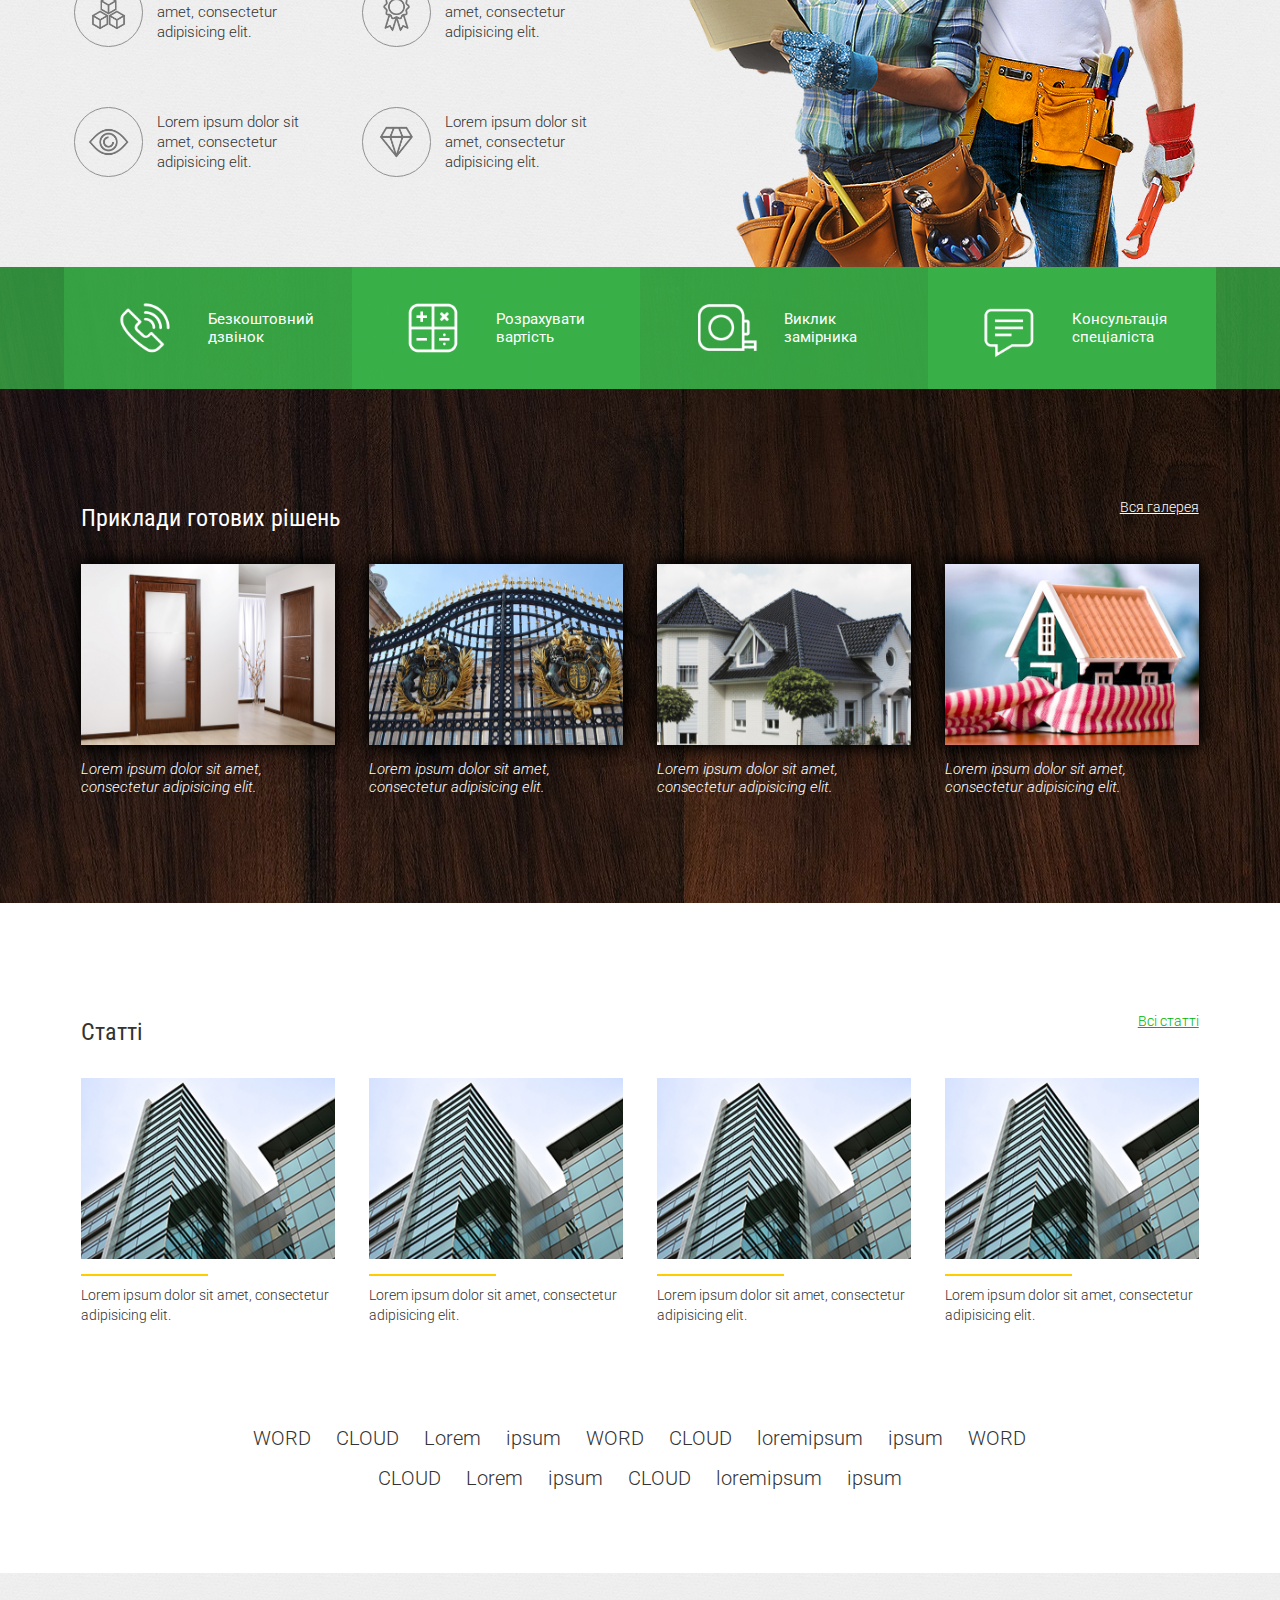
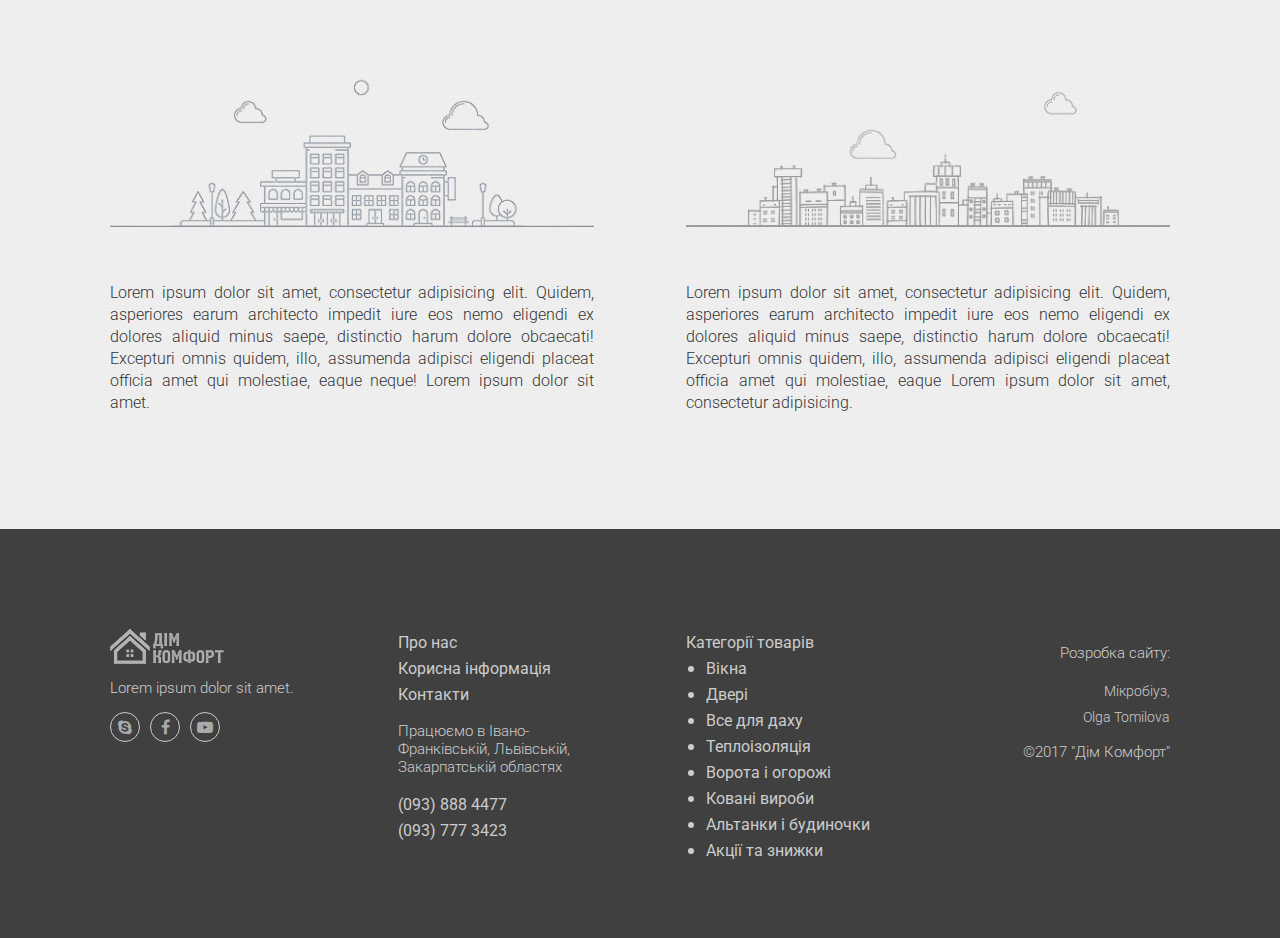
==== commit b5fd5763: "9.09.17" ====
--- a/index.html
+++ b/index.html
@@ -73,8 +73,7 @@
 						</div>
 						<div class="slide-right">
 							<img src="img/slide-window.png">
-						</div>
-						
+						</div>	
 					</div>
 				</div>
 
@@ -101,8 +100,7 @@
 					<div class="slide">
 						<div class="slide-left">
 							<div class="slide-text">
-								<h1 class="slider-title">Дах</h1>
-								<h1 class="slider-subtitle">і все для даху</h1>
+								<h1 class="slider-title">Все для даху</h1>
 								<p>Lorem ipsum dolor sit amet, consectetur adipisicing elit. Ipsa, veritatis adipisicing elit. Ipsa, veritatis. Lorem ipsum dolor sit amet, consectetur adipisicing elit.</p>
 								<a href="#">Всі покрівельні матеріали</a>
 							</div>
--- a/style/style.css
+++ b/style/style.css
@@ -96,6 +96,8 @@
 .block-content {
   padding-top: 100px;
   padding-bottom: 75px;
+  font-size: 0;
+  vertical-align: top;
 }
 
 .header {
@@ -256,14 +258,16 @@
 .header-slider p {
   clear: both;
   padding: 20px 0;
+  margin: 0 !important;
 }
 .header-slider a {
-  border: 1px solid #fff;
   color: #fff;
-  padding: 10px;
 }
 .header-slider a:hover {
   text-decoration: underline;
+}
+.header-slider > img {
+  width: 100%;
 }
 
 .slide {
@@ -297,7 +301,7 @@
   text-align: center;
 }
 .slide-right img {
-  width: 90%;
+  width: 80%;
 }
 
 .slider-title {
@@ -594,6 +598,7 @@
 .gallery {
   background: url("../img/texture_wood.jpg");
   color: #fff;
+  vertical-align: top;
 }
 
 .forms-wrap {
@@ -699,7 +704,8 @@
 .works-item {
   position: relative;
   width: 22%;
-  float: left;
+  display: inline-block;
+  vertical-align: top;
   margin: 1.5%;
   color: #fff;
   cursor: pointer;
@@ -765,13 +771,15 @@
 
 .articles-item {
   width: 22%;
-  float: left;
+  display: inline-block;
+  vertical-align: top;
   margin: 1.5%;
 }
 .articles-item img {
   transform: scale3d(1.0125, 1.0125, 1) rotate(0.025deg) translate3d(0, 0, 0);
 }
 .articles-item p {
+  font-size: 14px;
   color: #333;
   margin: 0;
 }
@@ -1256,7 +1264,7 @@
   font-size: 18px;
   text-transform: uppercase;
   font-family: 'Roboto Condenced', sans-serif;
-  font-weight: 700;
+  font-weight: 400;
   color: #333;
   margin: 0;
 }
@@ -1299,6 +1307,12 @@
 .table th {
   background-color: #555;
   color: #fff;
+}
+.table td {
+  padding: .6rem;
+}
+.table td:nth-child(2) {
+  font-weight: 400;
 }
 
 .price-table-wrap button {
@@ -1319,6 +1333,7 @@
 }
 .table-order:hover {
   background-color: #FFCC00;
+  color: #000;
 }
 
 .table-calculate {
@@ -1329,7 +1344,6 @@
 }
 .table-calculate:hover {
   background-color: #FFCC00;
-  color: #fff;
 }
 
 .side-menu-bg {
@@ -1338,28 +1352,39 @@
 }
 
 .side-menu {
-  width: 300px;
+  width: 100%;
+  max-width: 320px;
   position: fixed;
   top: 0;
   right: 0;
   bottom: 0;
   z-index: 1000;
   overflow-y: auto;
-  background-color: #00B400;
+  background-color: #008400;
   padding: 20px 2%;
+  transition: all .5s ease;
 }
 .side-menu a {
   float: left;
   clear: both;
   color: #fff;
-  font-size: 14px;
+  font-size: 16px;
   font-weight: 400;
-  margin: 10px 0;
+  margin: 5px 0;
+}
+.side-menu a:hover {
+  text-decoration: underline;
 }
 .side-menu hr {
   float: left;
   width: 100%;
   clear: both;
+  display: block;
+  height: 1px;
+  border: 0;
+  border-top: 1px solid rgba(255, 255, 255, 0.4);
+  margin: 1em 0;
+  padding: 0;
 }
 .side-menu div::before {
   content: "";
@@ -1371,22 +1396,24 @@
   display: block;
   clear: both;
 }
-.side-menu .side-menu-top {
-  width: 100%;
-}
-.side-menu .side-menu-top a {
-  float: left;
-  width: 50%;
-  font-weight: 400;
-  font-size: 16px;
-}
-.side-menu .side-menu-top span {
-  width: 50%;
-  float: right;
+.side-menu .close-btn {
+  position: absolute;
+  right: 20px;
+  top: 22px;
   text-align: right;
   color: #fff;
-  margin: 10px 0;
   cursor: pointer;
+}
+.side-menu .close-btn i {
+  border-radius: 50%;
+  width: 32px;
+  height: 32px;
+  line-height: 32px;
+  text-align: center;
+}
+.side-menu .close-btn i:hover {
+  background-color: rgba(255, 255, 255, 0.85);
+  color: #00B400;
 }
 .side-menu .side-menu-cat-1 {
   margin-left: 20px;
@@ -1397,9 +1424,11 @@
 .side-menu .side-menu-forms a {
   line-height: 24px;
   vertical-align: middle;
+  font-size: 14px;
 }
 .side-menu .side-menu-forms i {
-  font-size: 24px;
+  width: 35px;
+  font-size: 20px;
   padding-right: 10px;
   vertical-align: middle;
 }
@@ -1439,10 +1468,6 @@
   line-height: 28px;
 }
 
-.header-picture img {
-  width: 100%;
-}
-
 .contact-info {
   width: 50%;
   float: left;
@@ -1450,23 +1475,32 @@
 .contact-info h2 {
   font-weight: 700;
 }
-.contact-info > div {
-  width: 50%;
-  float: left;
-}
-.contact-info > div h3 {
+
+.contact-info-column {
+  width: 50%;
+  float: left;
+  padding-right: 30px;
+}
+.contact-info-column h3 {
   font-size: 17px;
   display: inline-block;
   margin: 0;
   padding: 8px 0;
   border-bottom: 2px solid #FFCC00;
 }
-.contact-info > div p {
+.contact-info-column p {
   margin: 3px 0;
   font-size: 15px;
 }
-.contact-info > div a {
-  color: #333;
+.contact-info-column a {
+  color: #333;
+}
+
+.contact-link {
+  text-decoration: underline;
+}
+.contact-link:hover {
+  text-decoration: none;
 }
 
 .contacts-social {
@@ -1496,8 +1530,9 @@
 }
 
 .contact-form {
-  width: 50%;
-  float: left;
+  width: 47%;
+  float: left;
+  margin: 0 1.5%;
   height: 400px;
   background-color: pink;
 }
@@ -1512,4 +1547,96 @@
   text-align: center;
 }
 
+.articles-list .cst-wrap::before {
+  content: "";
+  display: block;
+  clear: both;
+}
+.articles-list .cst-wrap::after {
+  content: "";
+  display: block;
+  clear: both;
+}
+.articles-list p {
+  font-size: 14px;
+  font-weight: 400;
+  color: #333;
+}
+.articles-list h2 {
+  width: 50%;
+  float: left;
+}
+.articles-list .articles-item {
+  width: 29.333%;
+  margin: 2%;
+}
+
+.page-navigation {
+  width: 50%;
+  float: left;
+  text-align: right;
+  margin-top: 20px;
+  margin-bottom: 50px;
+}
+.page-navigation a {
+  padding: 5px 10px;
+  color: #333;
+}
+.page-navigation a:hover {
+  border-bottom: 2px solid #FFCC00;
+}
+.page-navigation a:first-child {
+  padding-left: 0;
+  color: #888;
+}
+.page-navigation a:first-child:hover {
+  color: #111;
+  border: none;
+}
+.page-navigation a:last-child {
+  padding-right: 0;
+  color: #888;
+}
+.page-navigation a:last-child:hover {
+  color: #111;
+  border: none;
+}
+.page-navigation span {
+  padding: 5px 10px;
+  color: #333;
+  font-weight: 700;
+  border-bottom: 2px solid #00B400;
+}
+
+.page-navigation-bottom {
+  margin: 2%;
+}
+.page-navigation-bottom .page-navigation {
+  font-size: 16px;
+  text-align: left;
+}
+
+.about-container {
+  font-size: 0;
+  vertical-align: top;
+}
+.about-container h2 {
+  margin-left: 1.5%;
+  margin-right: 1.5%;
+}
+
+.about-content {
+  display: inline-block;
+  width: 47%;
+  margin: 1.5%;
+  font-size: 16px;
+  vertical-align: top;
+}
+.about-content img {
+  width: 100%;
+}
+.about-content h3 {
+  margin-top: 0;
+}
+
 /*# sourceMappingURL=style.css.map */
